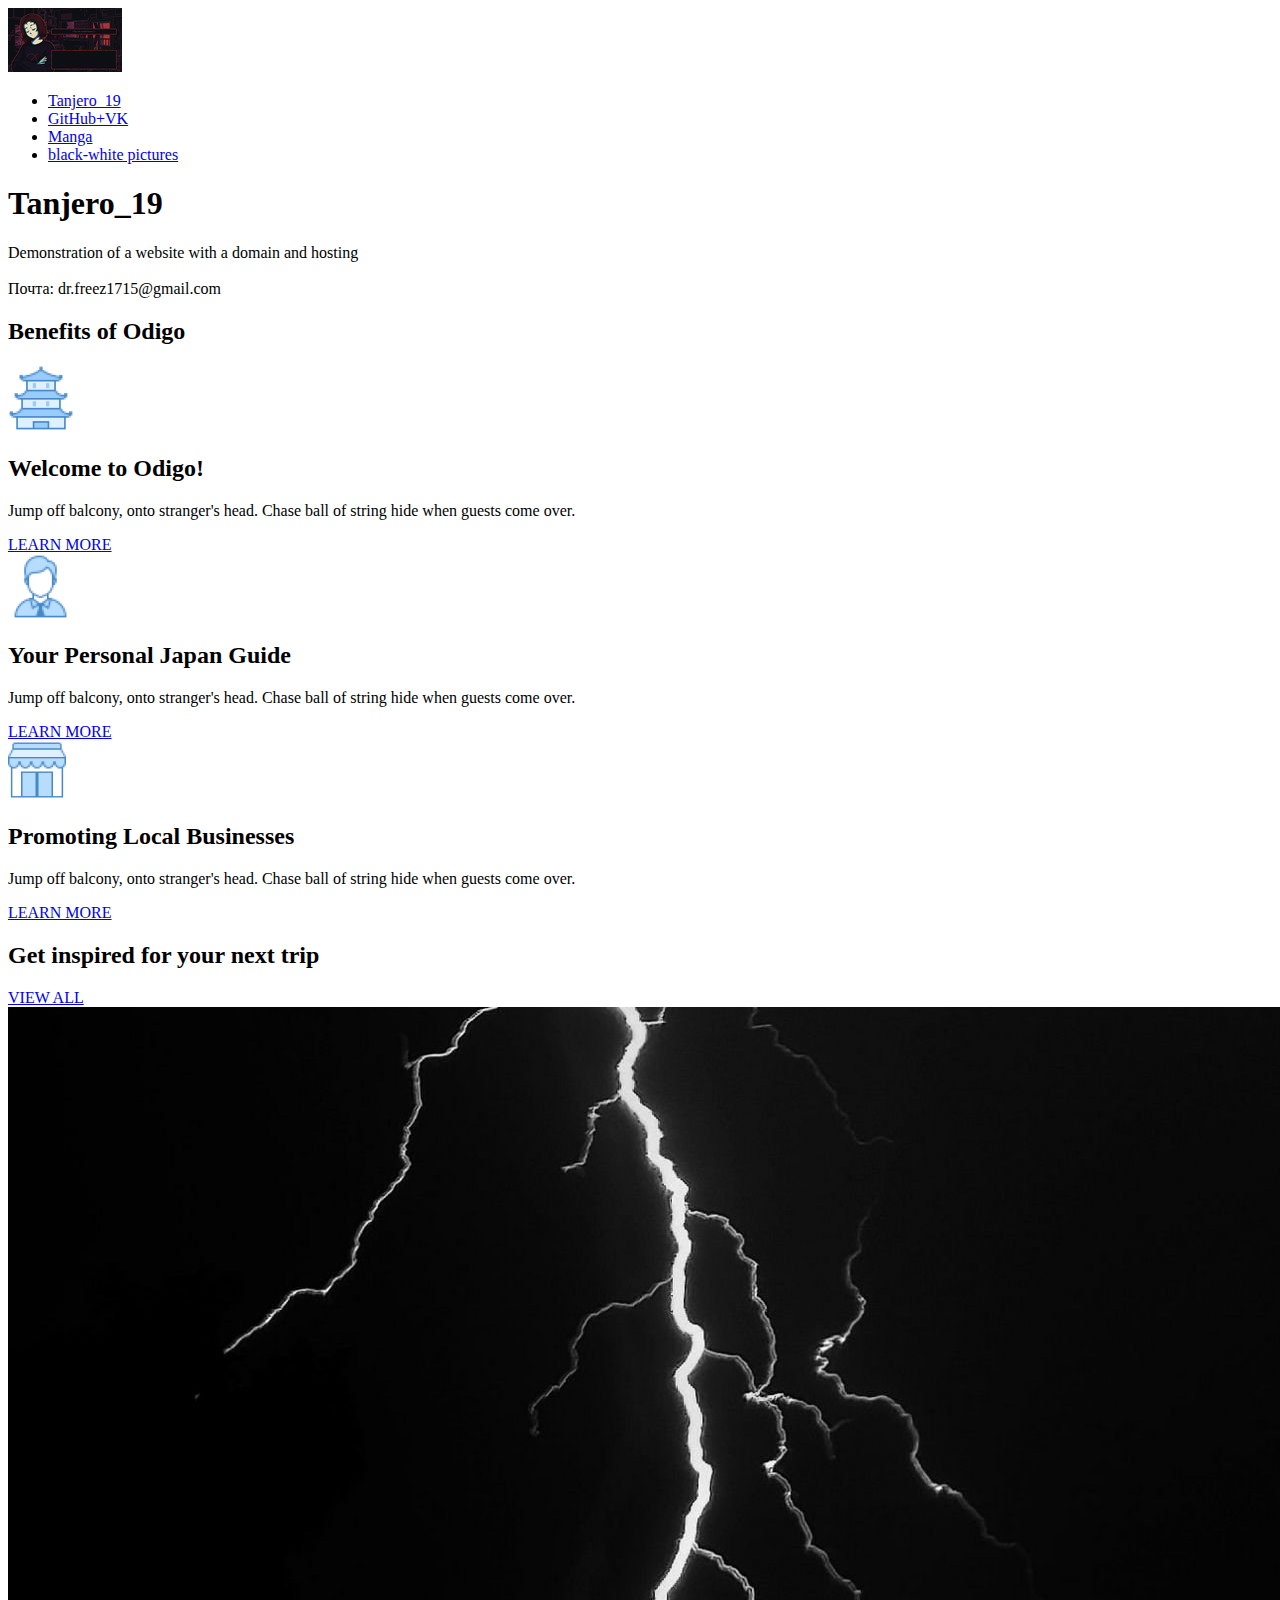
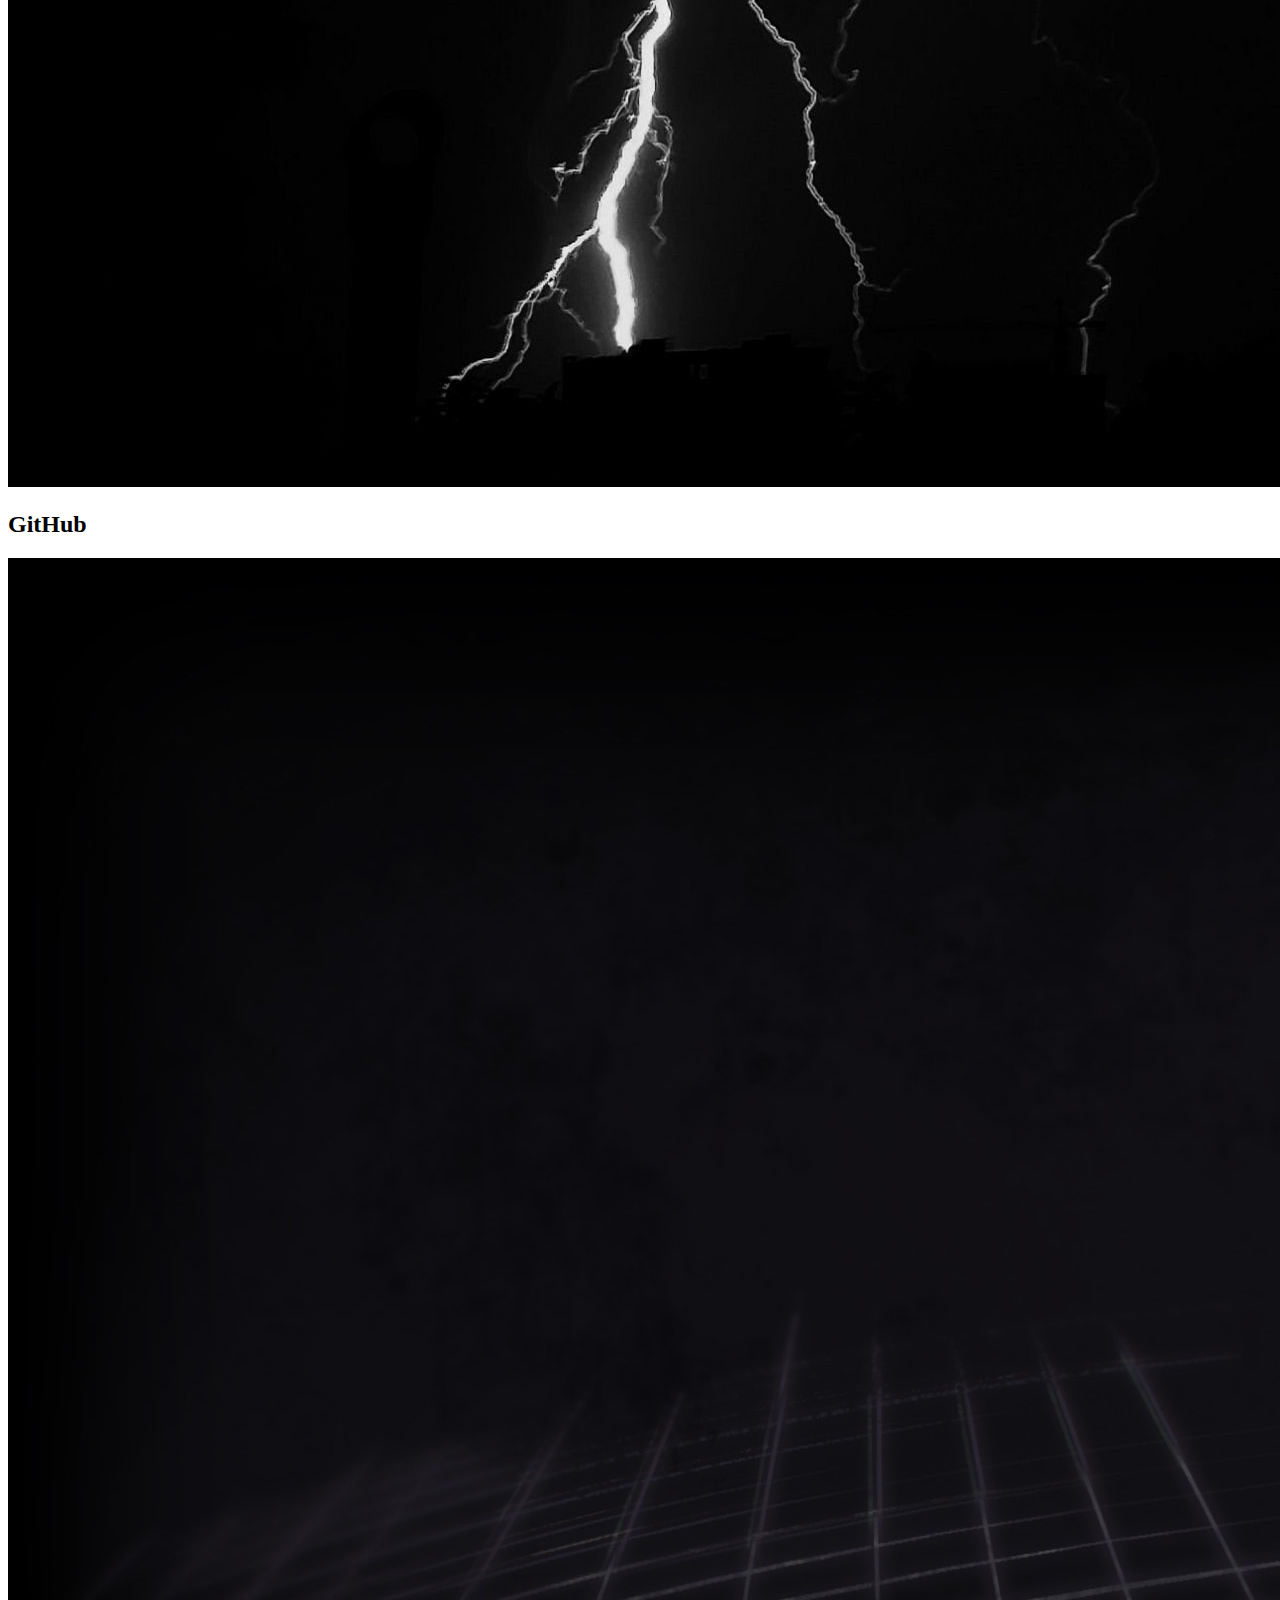
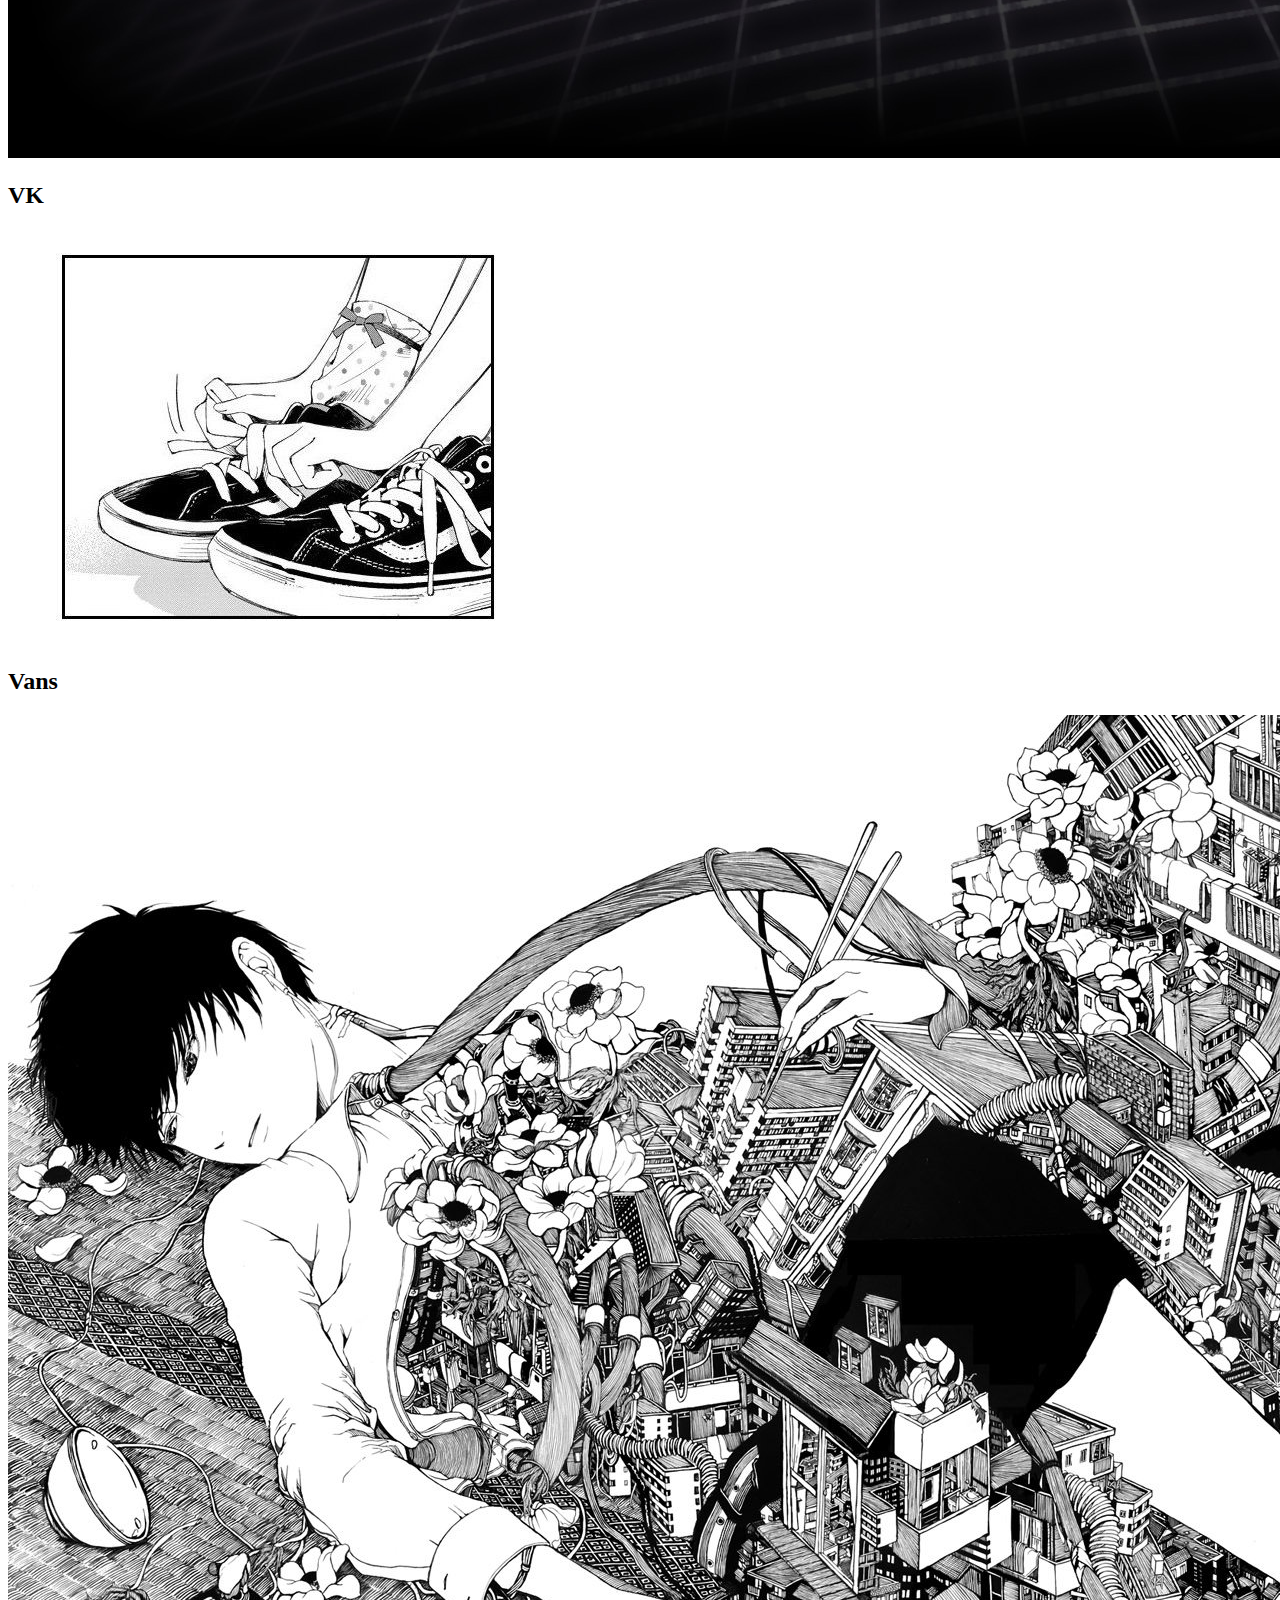
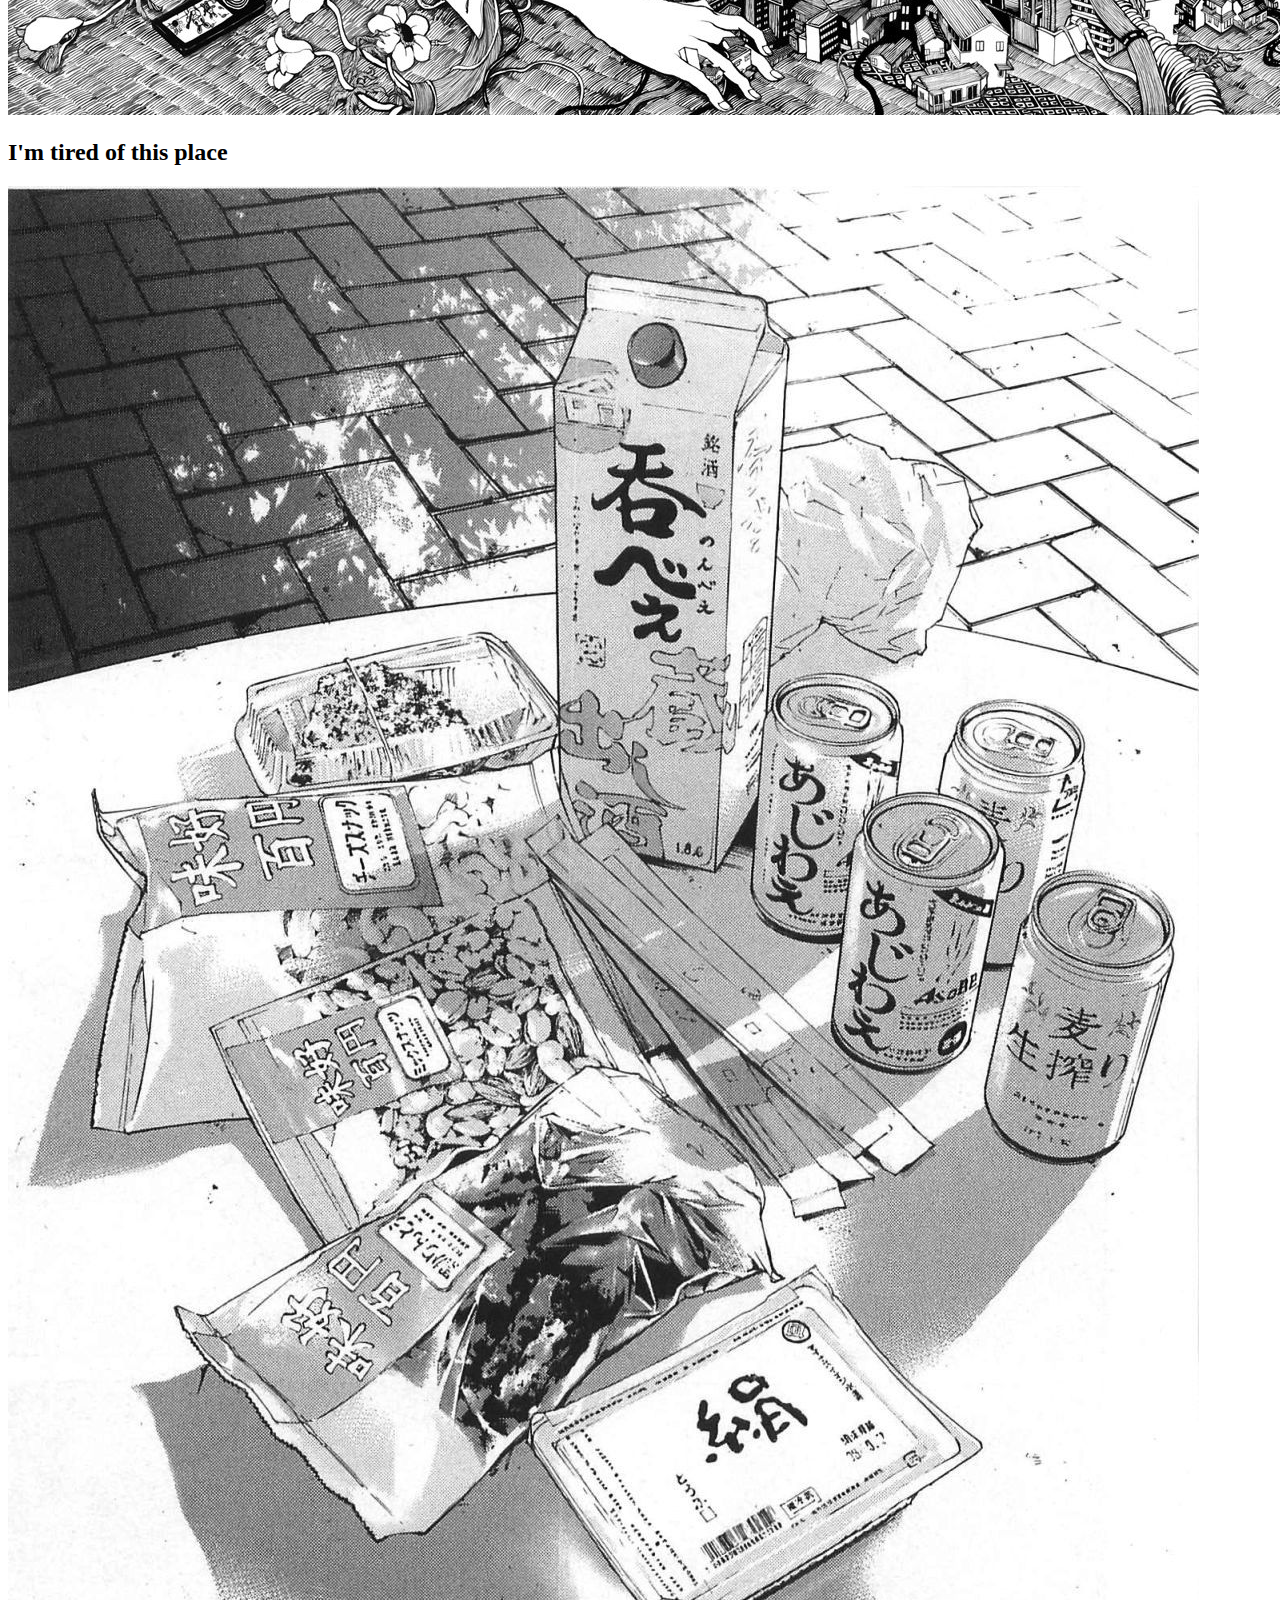
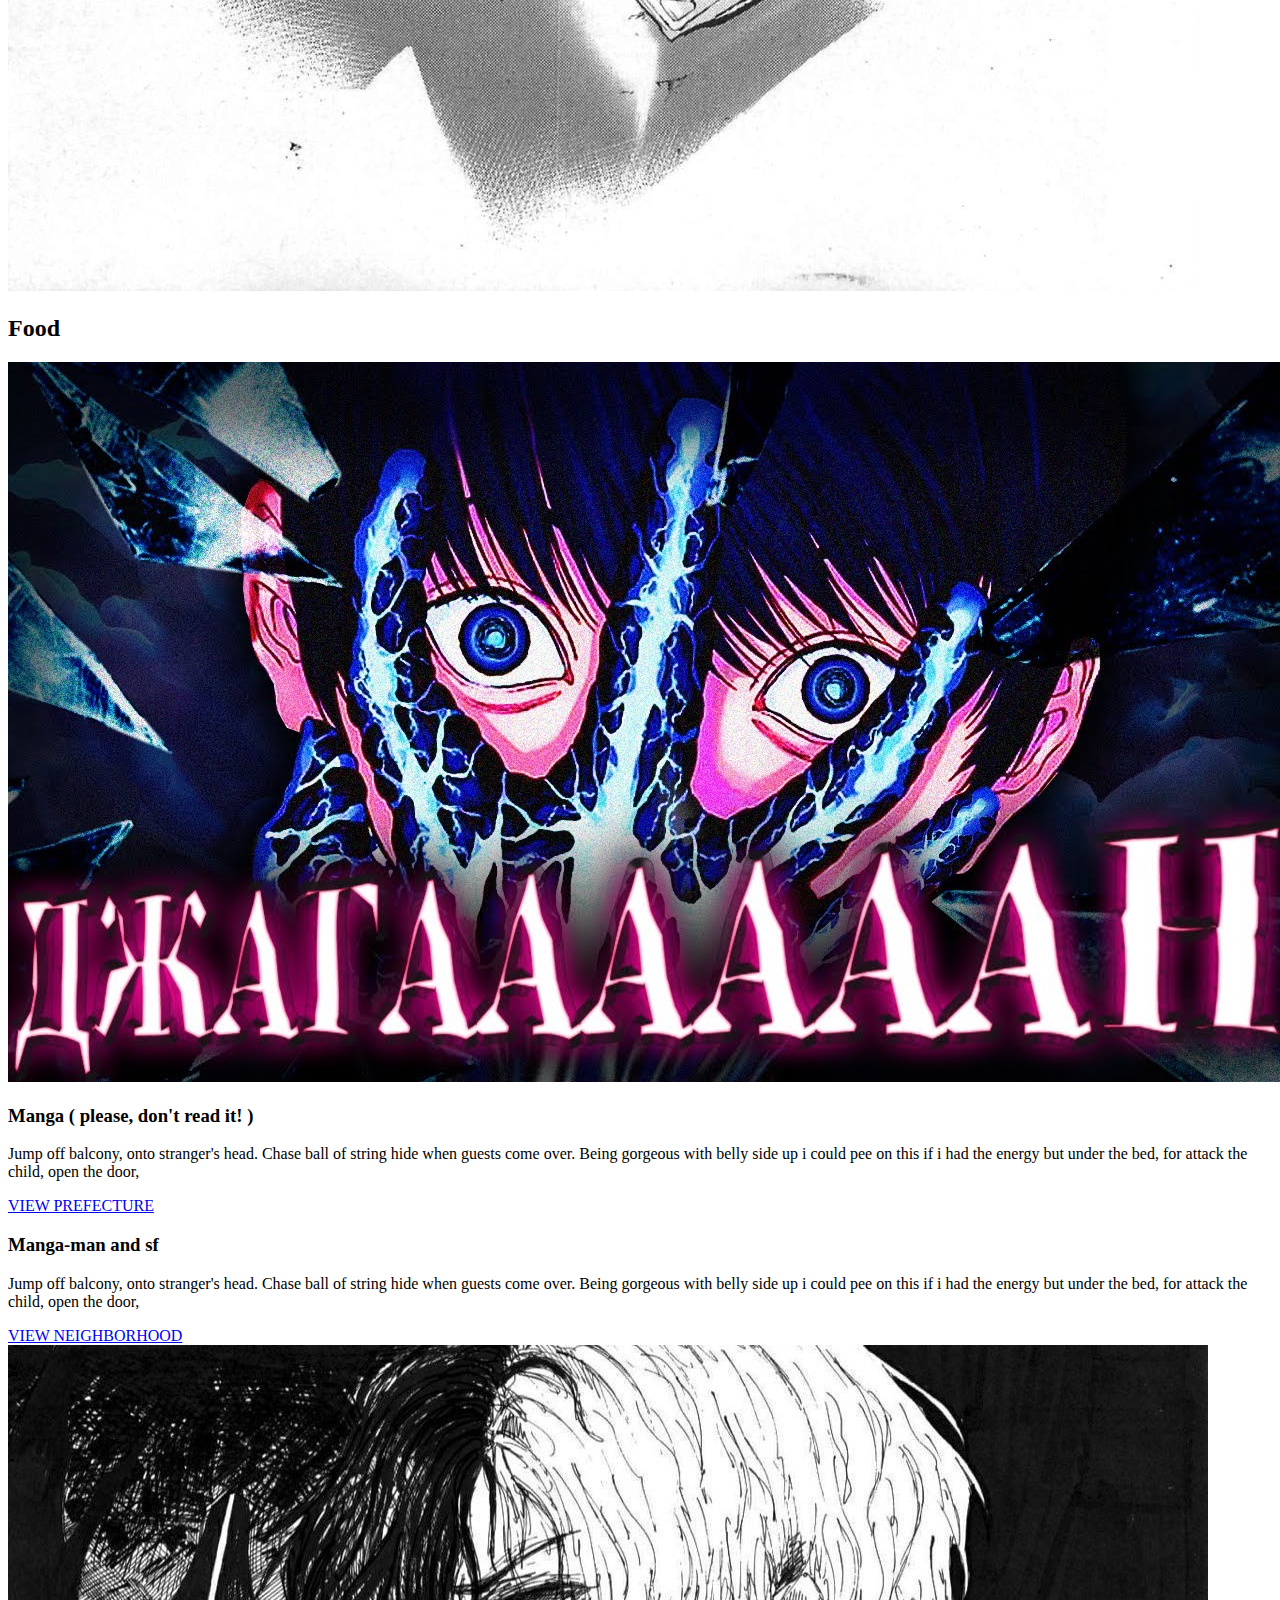
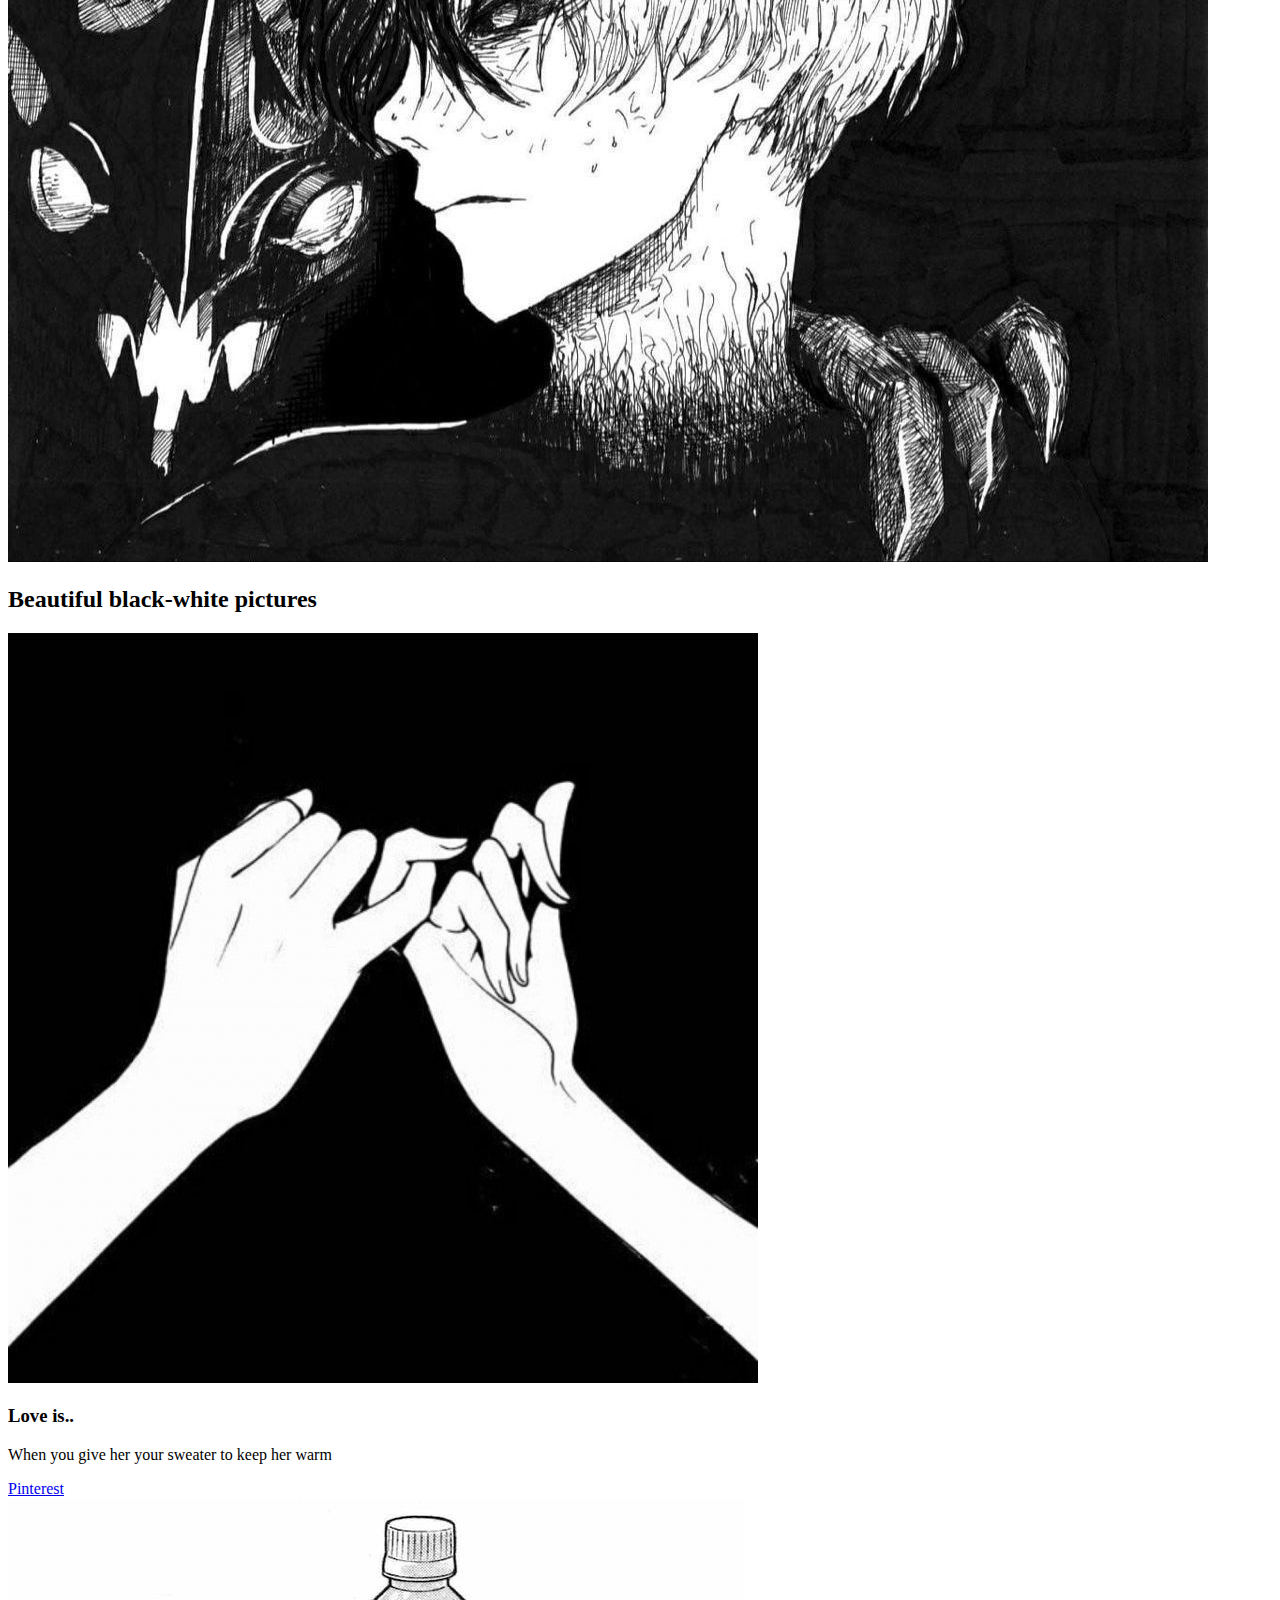
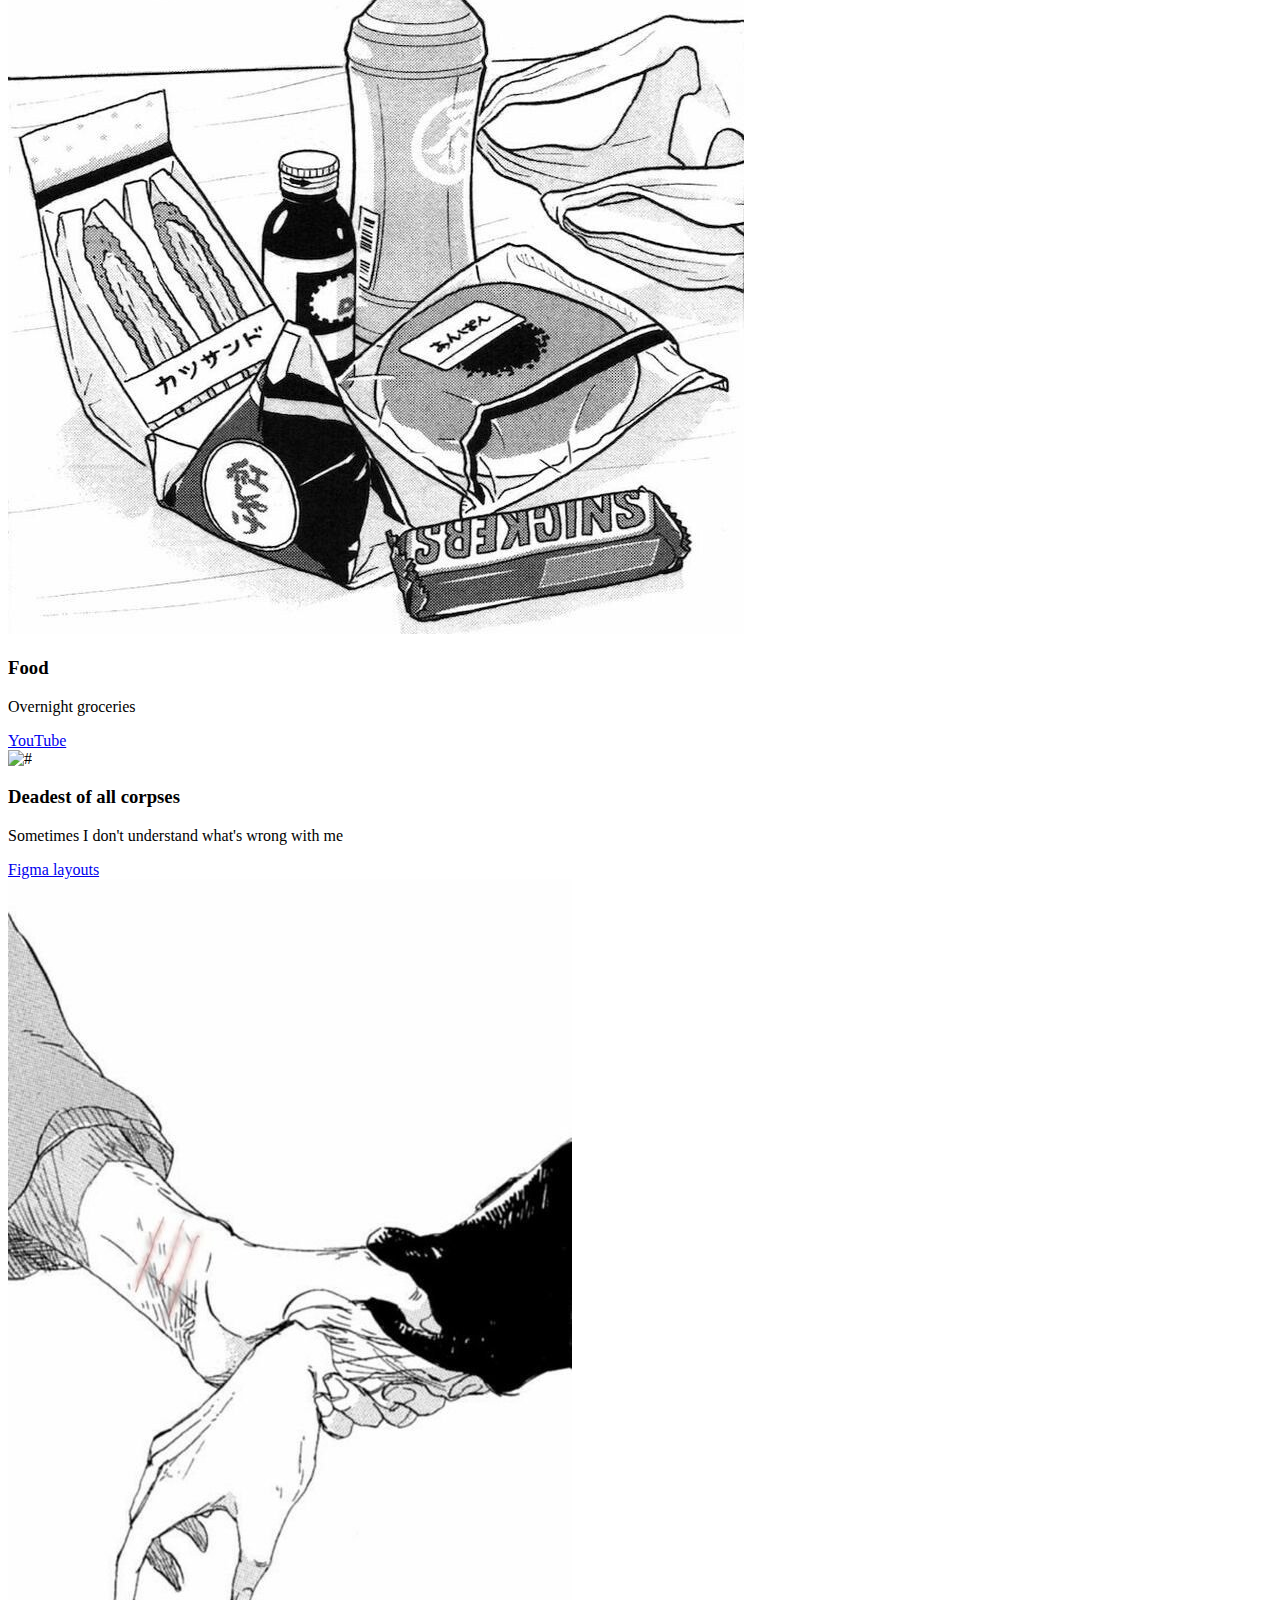
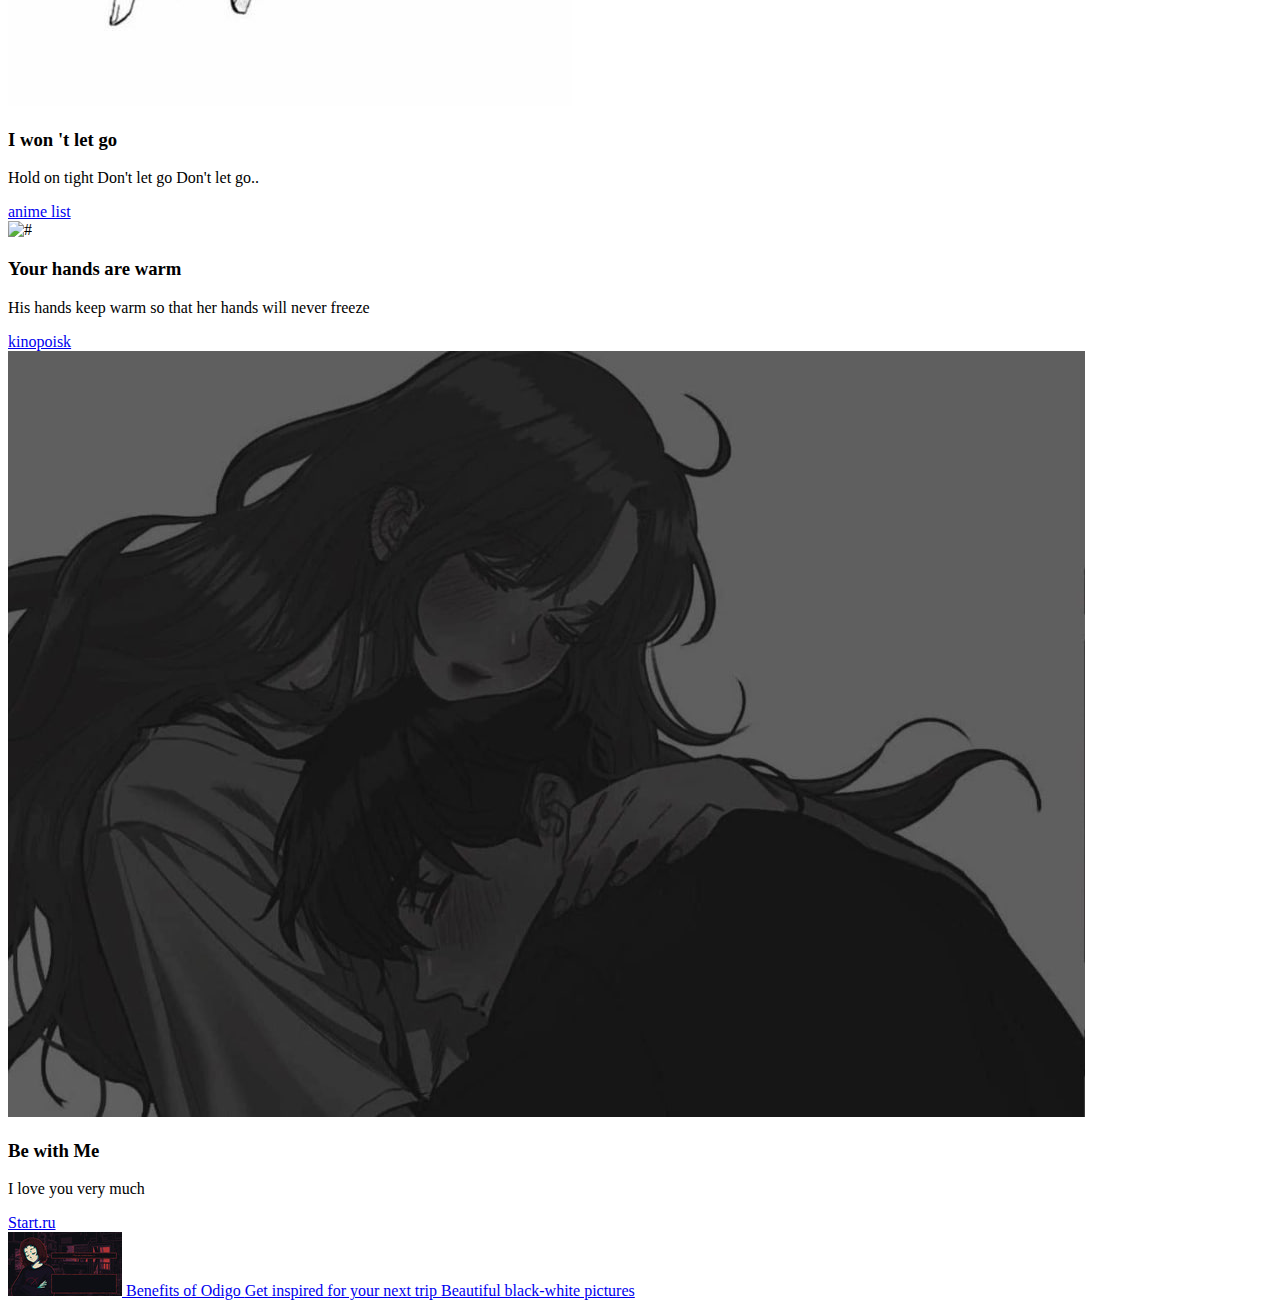
==== index.html @ a04559dc "qweqwe" ====
<!DOCTYPE html>
<html lang="en">

<head>
    <meta charset="UTF-8">
    <meta http-equiv="X-UA-Compatible" content="IE=edge">
    <meta name="viewport" content="width=device-width, initial-scale=1.0">
    <link rel="stylesheet" href="css/reset.css">
    <link rel="stylesheet" href="css/style.css">
    <link rel="stylesheet" href="css/adaptive.css">
    <link rel="stylesheet" href="js/script.js">
    <link rel="apple-touch-icon" sizes="180x180" href="img2/favicon/apple-touch-icon.png">
    <link rel="icon" type="image/png" sizes="32x32" href="img2/favicon/favicon-32x32.png">
    <link rel="icon" type="image/png" sizes="16x16" href="img2/favicon/favicon-16x16.png">
    <link rel="manifest" href="img2/favicon/site.webmanifest">
    <link rel="mask-icon" href="img2/favicon/safari-pinned-tab.svg" color="#5bbad5">
    <link rel="shortcut icon" href="img2/favicon/favicon.ico">
    <meta name="msapplication-TileColor" content="#da532c">
    <meta name="msapplication-config" content="img2/favicon/browserconfig.xml">
    <meta name="theme-color" content="#ffffff">
    <title>Tanjero</title>
</head>


<body>

    <!-- Header start -->

    <header class="header">
        <div class="container">
            <div class="row flex-wrap justify-space-between align-center pt_56">
                <a href="#">
                    <img class="nav_logo" src="img2/Ты не ответила Лого.jpg" alt="">
                </a>

                <nav class="nav">
                    <ul class="row flex-wrap">
                        <li class="nav_item"><a class="nav_link" href="#">Tanjero_19</a></li>
                        <li class="nav_item"><a class="nav_link" href="#">GitHub+VK</a></li>
                        <li class="nav_item"><a class="nav_link" href="#">Manga</a></li>
                        <li class="nav_item"><a class="nav_link" href="#">black-white pictures</a></li>
                    </ul>
                    <div class="nav_close">
                        <span class="nav_close_line"></span>
                        <span class="nav_close_line"></span>
                    </div>
                </nav>
                <div class="header_burger burger">
                    <span class="burger_line burger_line_first"></span>
                    <span class="burger_line burger_line_second"></span>
                    <span class="burger_line burger_line_third"></span>
                </div>
            </div>
        </div>
    </header>

    <!-- Header end -->

    <!-- Intro start -->

    <main class="main">
        <section class="intro">
            <div class="container">
                <h1 class="intro_title">
                    Tanjero_19
                </h1>
                <p class="sub_title">
                    Demonstration of a website with a domain and hosting <br>
                    <br> Почта: dr.freez1715@gmail.com
                </p>
            </div>
        </section>

        <!-- Intro End -->

        <!-- Benefit container start -->

        <section class="Benefits">
            <div class="benefits_container">
                <h2 class="Benefits_title">
                    Benefits of Odigo
                </h2>
                <div class="benefits_cards">
                    <div class="row justify-center pl_100">
                        <div class="benefits_card">
                            <div class="benefits_card_icon">
                                <img src="icons/Icon самурайский дом.png" alt="#">
                            </div>
                            <h2 class="benefits_card_title">
                                Welcome to Odigo!
                            </h2>
                            <p class="benefits_card_text">
                                Jump off balcony, onto stranger's head. Chase ball of string hide when guests come over.
                            </p>
                            <a class="benefits_card_link" href="#">
                                LEARN MORE
                            </a>
                        </div>

                        <div class="benefits_card">
                            <div class="benefits_card_icon">
                                <img src="icons/Icon чел.png" alt="#">
                            </div>
                            <h2 class="benefits_card_title">
                                Your Personal Japan Guide
                            </h2>
                            <p class="benefits_card_text">
                                Jump off balcony, onto stranger's head. Chase ball of string hide when guests come over.
                            </p>
                            <a class="benefits_card_link" href="#">
                                LEARN MORE
                            </a>
                        </div>

                        <div class="benefits_card">
                            <div class="benefits_card_icon">
                                <img src="icons/Icon (1) ларёк.png" alt="">
                            </div>
                            <h2 class="benefits_card_title">
                                Promoting Local Businesses
                            </h2>
                            <p class="benefits_card_text">
                                Jump off balcony, onto stranger's head. Chase ball of string hide when guests come over.
                            </p>
                            <a class="benefits_card_link" href="#">
                                LEARN MORE
                            </a>
                        </div>

                    </div>
                </div>
            </div>
        </section>

        <!-- Benefit container end -->

        <!-- Places info start -->

        <section class="places">
            <div class="container_main">
                <div class="row flex-wrap align-center justify-space-between mb_36">
                    <h2 class="places_title section_title">
                        Get inspired for your next trip
                    </h2>
                    <a class="places_link" href="#">
                        VIEW ALL
                    </a>
                </div>

                <div class="places_cards">

                    <div class="places_card size_places_card_big">
                        <img class="places_card_img places_card_img-size_large" src="img2/темные молнии.jpg"
                            alt="Mount Fuji">
                        <h2 class="places_card_title">
                            GitHub
                        </h2>
                        <a class="places_card_link" href="https://github.com/Tanjero19"></a>
                    </div>

                    <div class="places_card size_places_card_big">
                        <img class="places_card_img places_card_img-size_large" src="img2/05HRh59XlrI.jpg" alt="Kyoto">
                        <h2 class="places_card_title">
                            VK
                        </h2>
                        <a class="places_card_link" href="https://vk.com/tanjero_19"></a>
                    </div>

                    <div class="places_card size_places_card_small">
                        <img class="places_card_img places_card_img-size_small" src="img2/Вансы.jpg" alt="Tokyo">
                        <h2 class="places_card_title">
                            Vans
                        </h2>
                        <a class="places_card_link" href="#"></a>
                    </div>

                    <div class="places_card size_places_card_small">
                        <img class="places_card_img places_card_img-size_small" src="img2/10030-7.jpg" alt="Niigata">
                        <h2 class="places_card_title">
                            I'm tired of this place
                        </h2>
                        <a class="places_card_link" href="#"></a>
                    </div>

                    <div class="places_card size_places_card_small">
                        <img class="places_card_img places_card_img-size_small" src="img2/food.jpg" alt="Sapporo">
                        <h2 class="places_card_title">
                            Food
                        </h2>
                        <a class="places_card_link" href="#"></a>
                    </div>

                </div>

            </div>
        </section>

        <!-- Places info end -->

        <!-- Tours start -->

        <div class="tours">
            <div class="container_main">

                <div class="tours_tour tour">
                    <div class="tour_img">
                        <img class="tour_pictures" src="img2/Парень с рукой.jpg" alt="">
                    </div>
                    <div class="tourinfo">
                        <h3 class="tour_title">
                            Manga ( please, don't read it! )
                        </h3>
                        <p class="tour_desc">
                            Jump off balcony, onto stranger's head. Chase ball of string hide when guests come over.
                            Being gorgeous with belly side up i could pee on this if i had the energy but under the bed,
                            for attack the child, open the door,
                        </p>
                        <a class="tour_link" href="#">VIEW PREFECTURE</a>
                    </div>
                </div>

                <div class="tours_tour tour">


                    <div class="tourinfo">
                        <h3 class="tour_title">
                            Manga-man and sf
                        </h3>
                        <p class="tour_desc">
                            Jump off balcony, onto stranger's head. Chase ball of string hide when guests come over.
                            Being gorgeous with belly side up i could pee on this if i had the energy but under the bed,
                            for attack the child, open the door,
                        </p>
                        <a class="tour_link" href="#">VIEW NEIGHBORHOOD</a>
                    </div>
                    <div class="tour_img">
                        <img class="tour_pictures" src="img2/СФ Канеки.jpg" alt="">
                    </div>
                </div>
            </div>

        </div>

        <!-- Tours end -->

        <!-- Top places to visit start -->

        <section class="visit_places">
            <div class="container_main">
                <h2 class="visit_title section_title">
                    Beautiful black-white pictures
                </h2>

                <div class="visit_cards">

                    <div class="visit_card">
                        <div class="visit_card_img">
                            <img class="visit_img" src="img2/ЧБ МИНИ 1.jpg" alt="#">
                            <div class="visit_card_stats">
                                <h3 class="visit_card_title">
                                    Love is..
                                </h3>
                            </div>
                        </div>
                        <p class="visit_desc">
                            When you give her your sweater to keep her warm
                        </p>
                        <a class="visit_button" href="https://ru.pinterest.com">
                            Pinterest
                        </a>
                    </div>

                    <div class="visit_card">
                        <div class="visit_card_img">
                            <img class="visit_img" src="img2/чб мини 2.jpg" alt="#">
                            <div class="visit_card_stats">
                                <h3 class="visit_card_title">
                                    Food
                                </h3>
                            </div>
                        </div>
                        <p class="visit_desc">
                            Overnight groceries
                        </p>
                        <a class="visit_button" href="https://www.youtube.com">
                            YouTube
                        </a>
                    </div>

                    <div class="visit_card">
                        <div class="visit_card_img">
                            <img class="visit_img" src="img2/чб мини 3.jpg" alt="#">
                            <div class="visit_card_stats">
                                <h3 class="visit_card_title">
                                    Deadest of all corpses
                                </h3>
                            </div>
                        </div>
                        <p class="visit_desc">
                            Sometimes I don't understand what's wrong with me
                        </p>
                        <a class="visit_button" href="https://blog.maxgraph.ru">
                            Figma layouts
                        </a>
                    </div>

                    <div class="visit_card">
                        <div class="visit_card_img">
                            <img class="visit_img" src="img2/чб мини 4.jpg" alt="#">
                            <div class="visit_card_stats">
                                <h3 class="visit_card_title">
                                    I won 't let go
                                </h3>
                            </div>
                        </div>
                        <p class="visit_desc">
                            Hold on tight Don't let go
                            Don't let go..
                        </p>
                        <a class="visit_button" href="https://toplists.ru/top-anime">
                            anime list
                        </a>
                    </div>

                    <div class="visit_card">
                        <div class="visit_card_img">
                            <img class="visit_img" src="img2/чб мини 5.jpg" alt="#">
                            <div class="visit_card_stats">
                                <h3 class="visit_card_title">
                                    Your hands are warm
                                </h3>
                            </div>
                        </div>
                        <p class="visit_desc">
                            His hands keep warm so that her hands will never freeze
                        </p>
                        <a class="visit_button" href="https://www.kinopoisk.ru/lists/movies/popular/">
                            kinopoisk
                        </a>
                    </div>

                    <div class="visit_card">
                        <div class="visit_card_img">
                            <img class="visit_img" src="img2/чб Мини 6.jpg" alt="#">
                            <div class="visit_card_stats">
                                <h3 class="visit_card_title">
                                    Be with Me
                                </h3>
                            </div>
                        </div>
                        <p class="visit_desc">
                            I love you very much
                        </p>
                        <a class="visit_button" href="https://start.ru">
                            Start.ru
                        </a>
                    </div>

                </div>
            </div>
        </section>

        <!-- Top places to visit end -->
    </main>

    <!-- Footer Start -->

    <footer class="footer">
        <div class="container">
            <div class="row align-center justify-space-between">
                <a href="https://yandex.ru/images/">
                    <img class="footer_logo_img" src="img2/Ты не ответила Лого.jpg" alt="">
                </a>
                <a class="footer_title" href="#">
                    Benefits of Odigo
                </a>
                <a class="footer_title" href="#">
                    Get inspired for your next trip
                </a>
                <a class="footer_title" href="#">
                    Beautiful black-white pictures
                </a>
            </div>
        </div>
    </footer>

    <!-- Footer End -->

    <script src="js/script.js"></script>

</body>

</html>
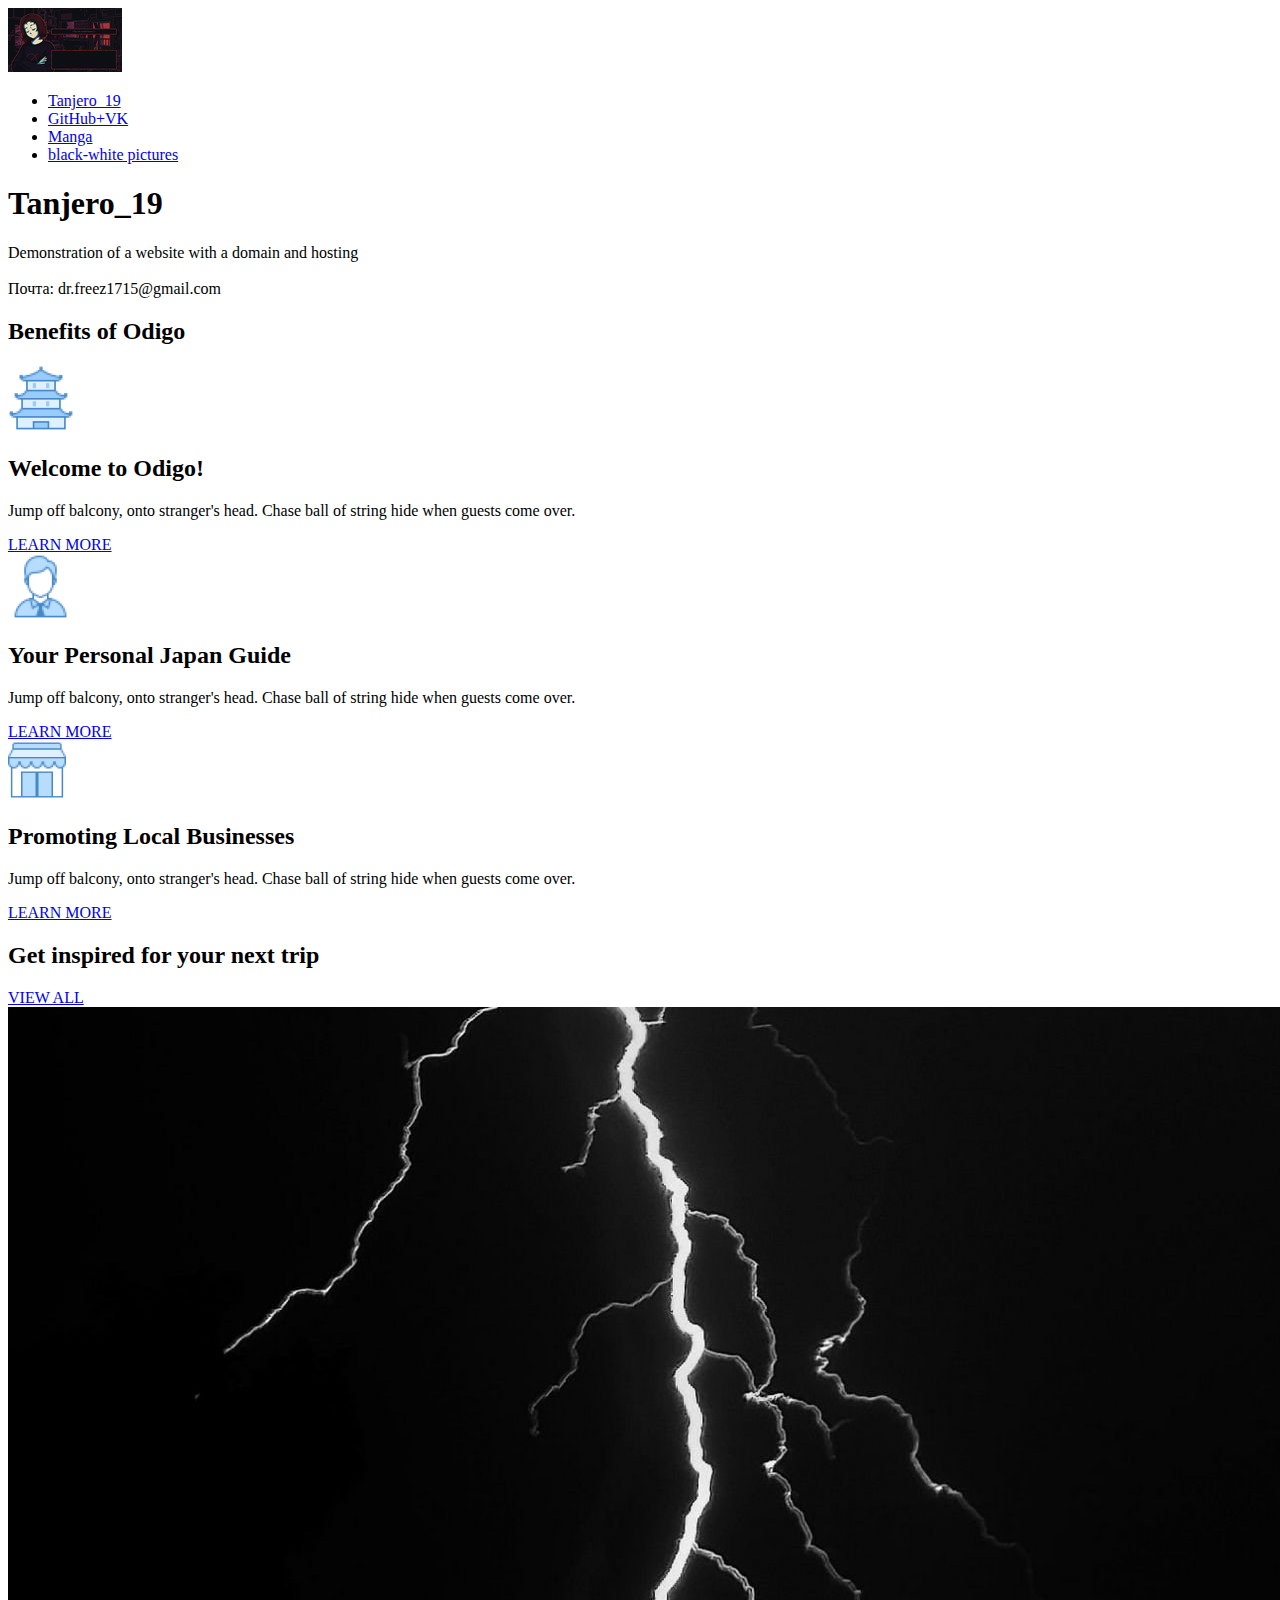
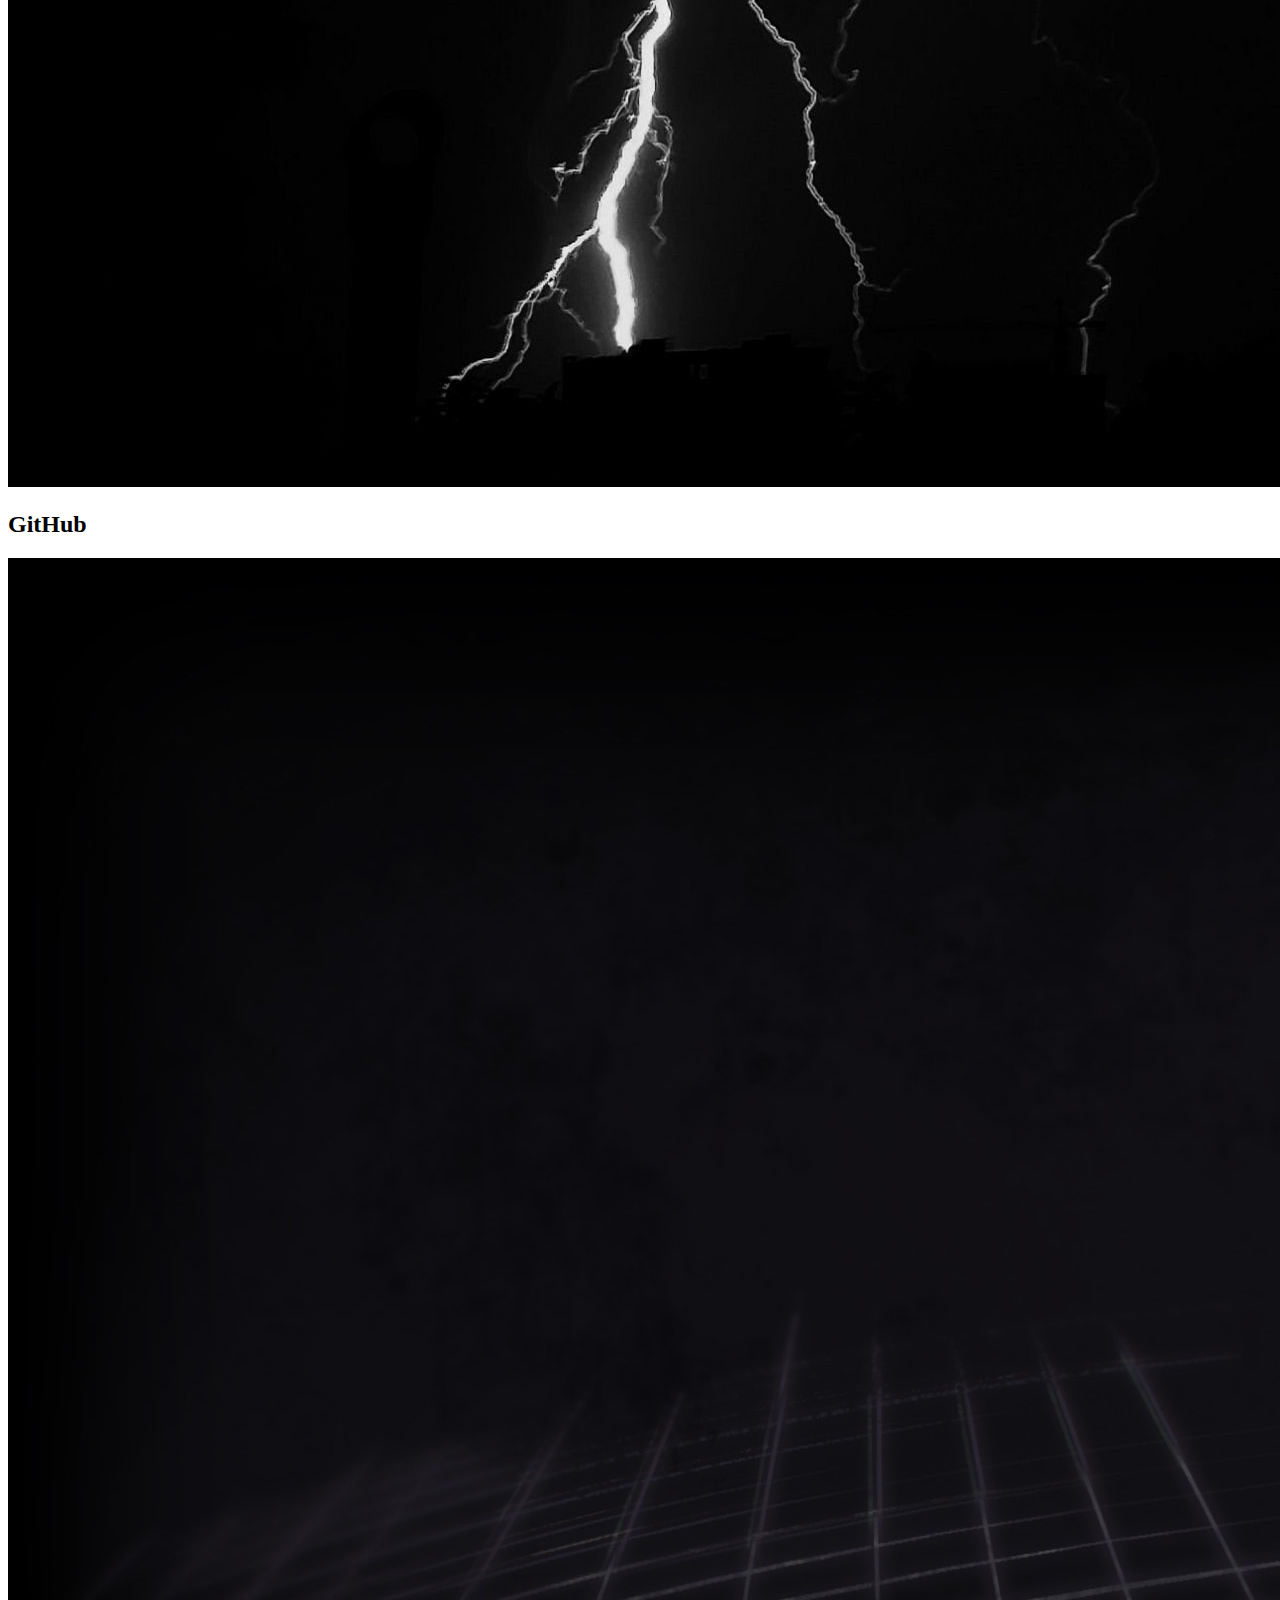
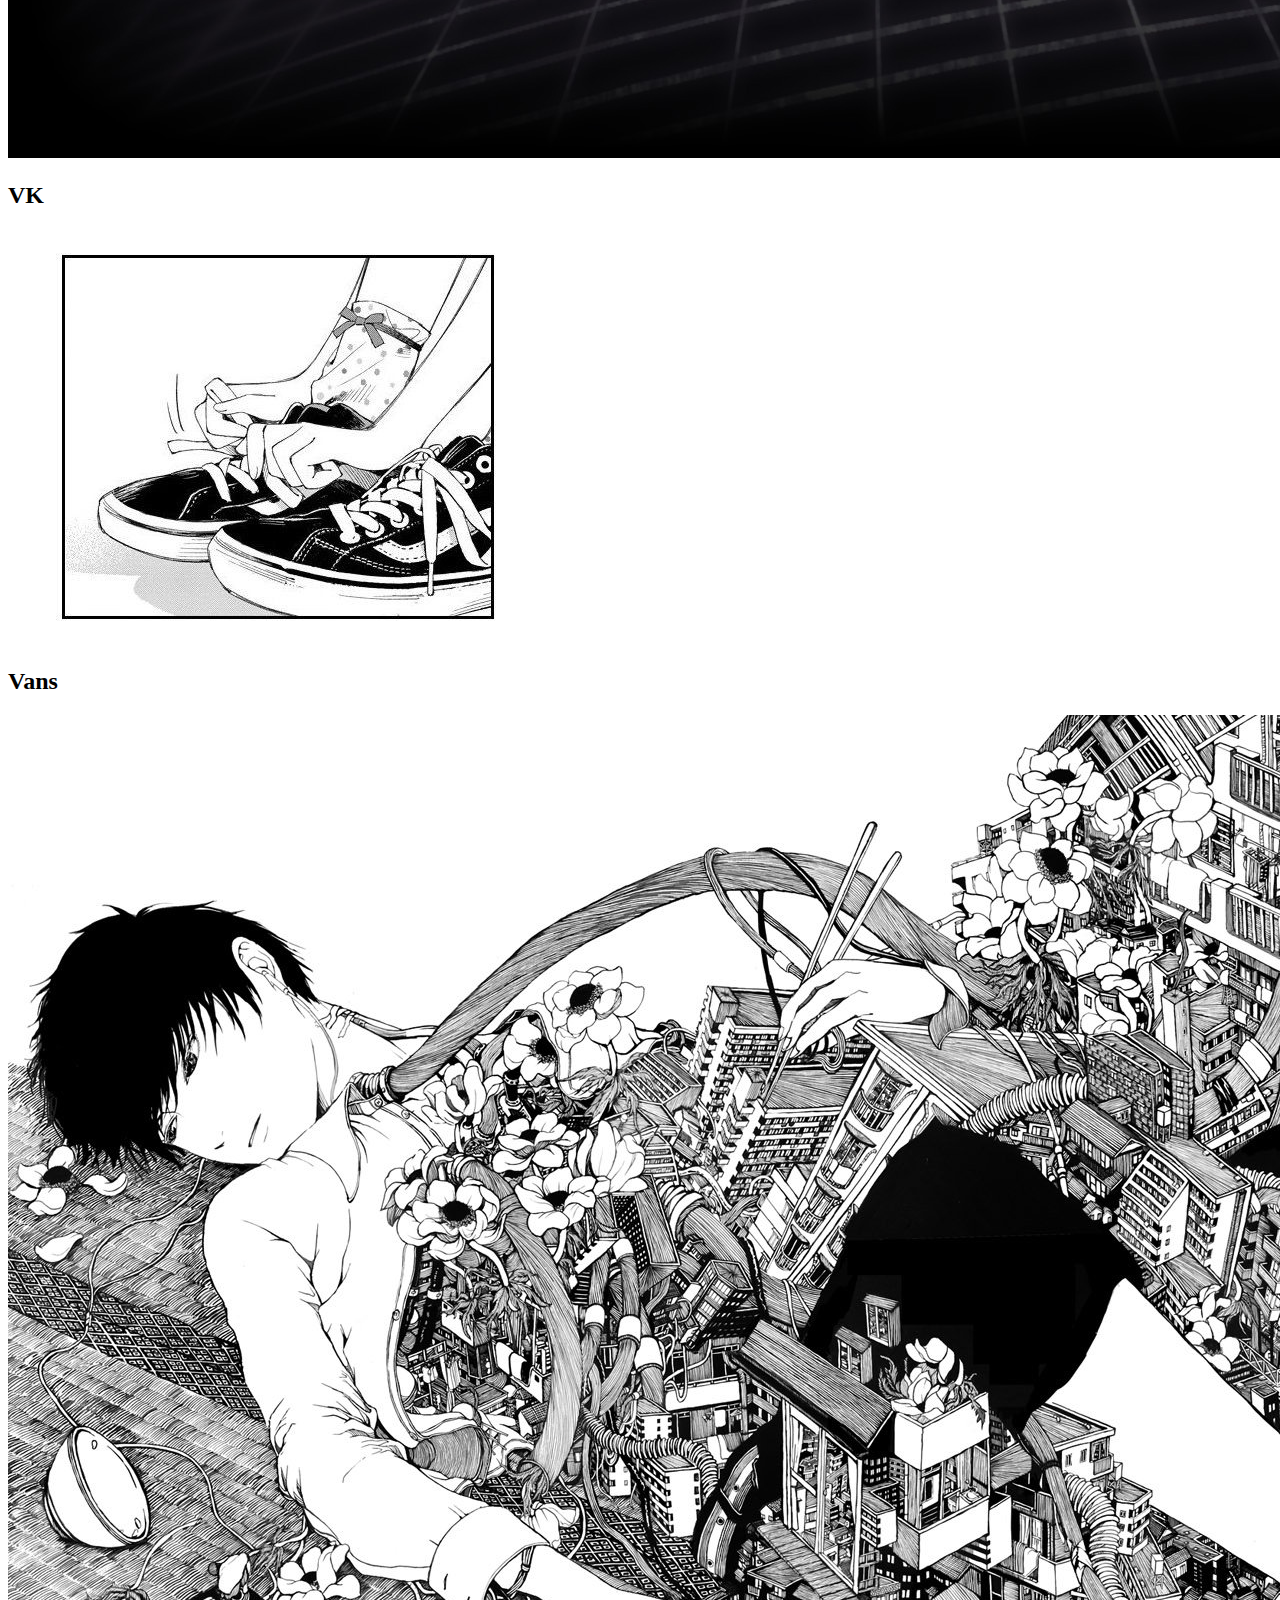
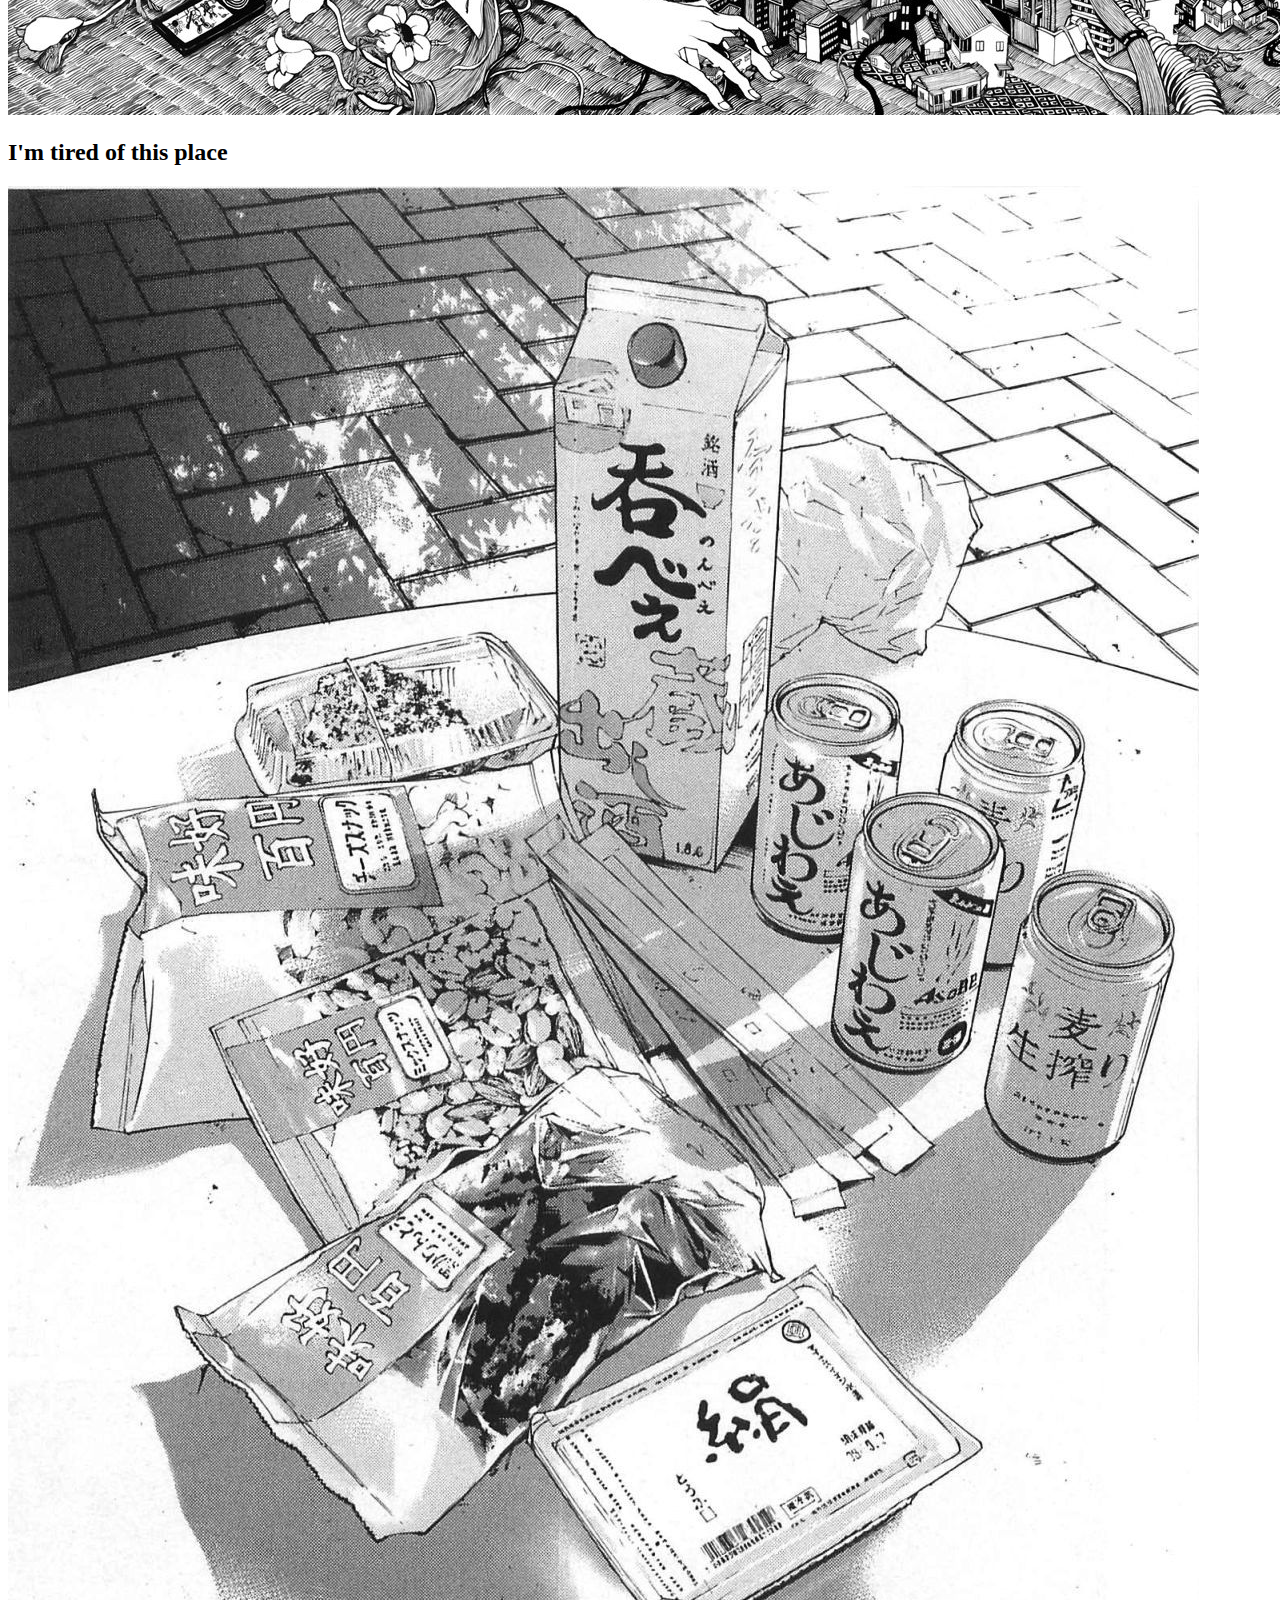
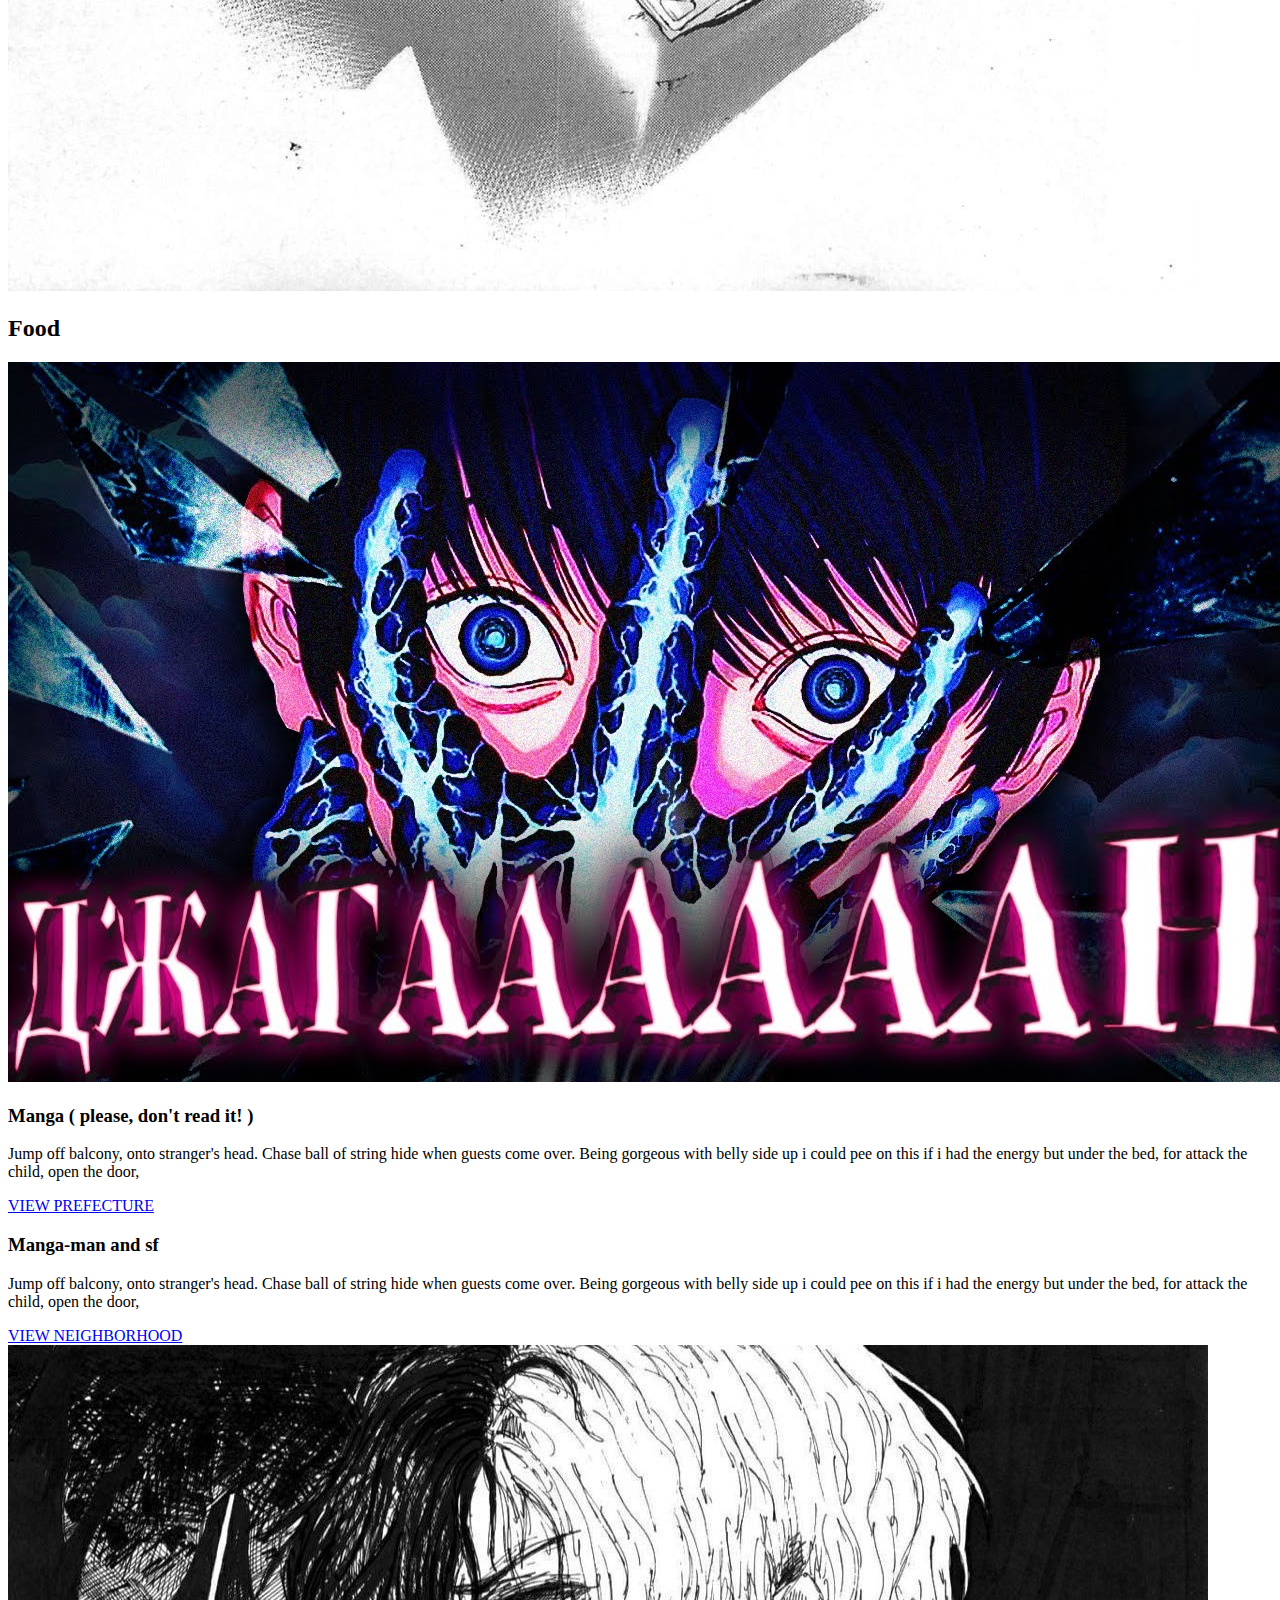
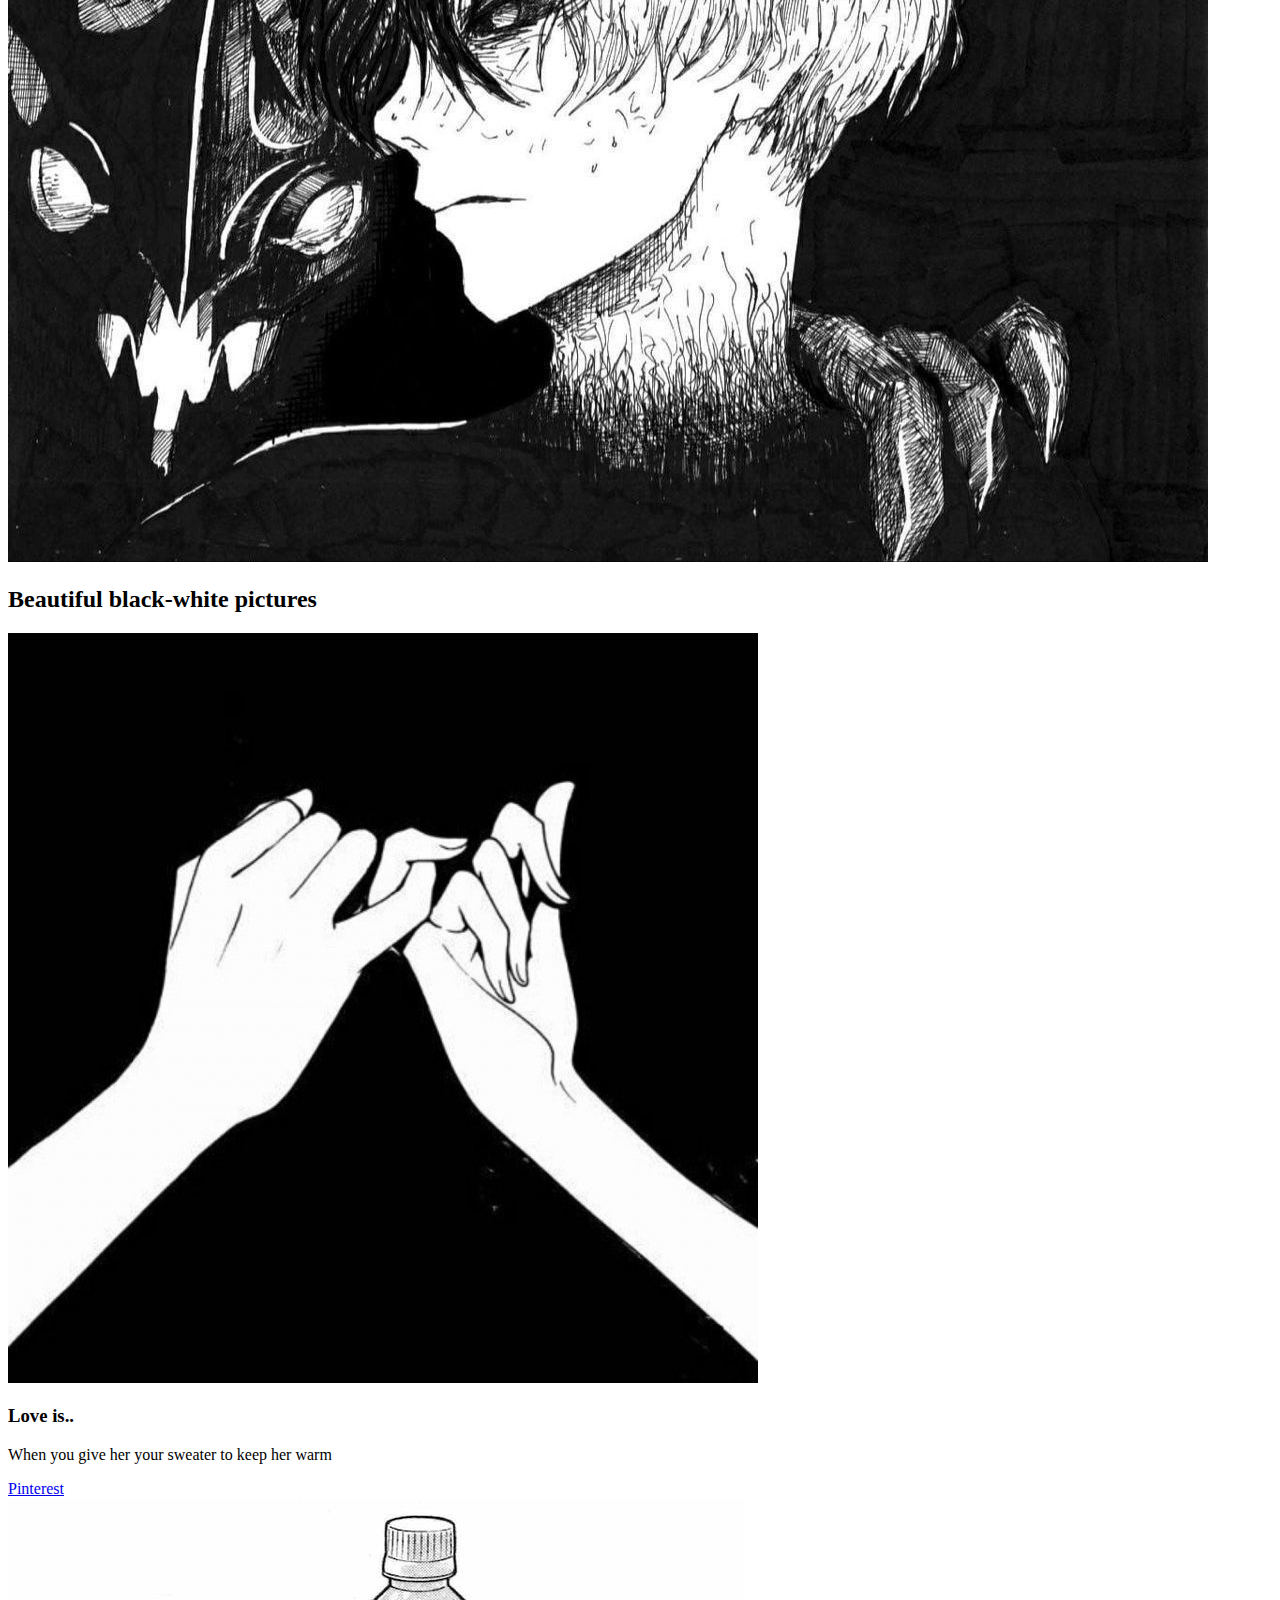
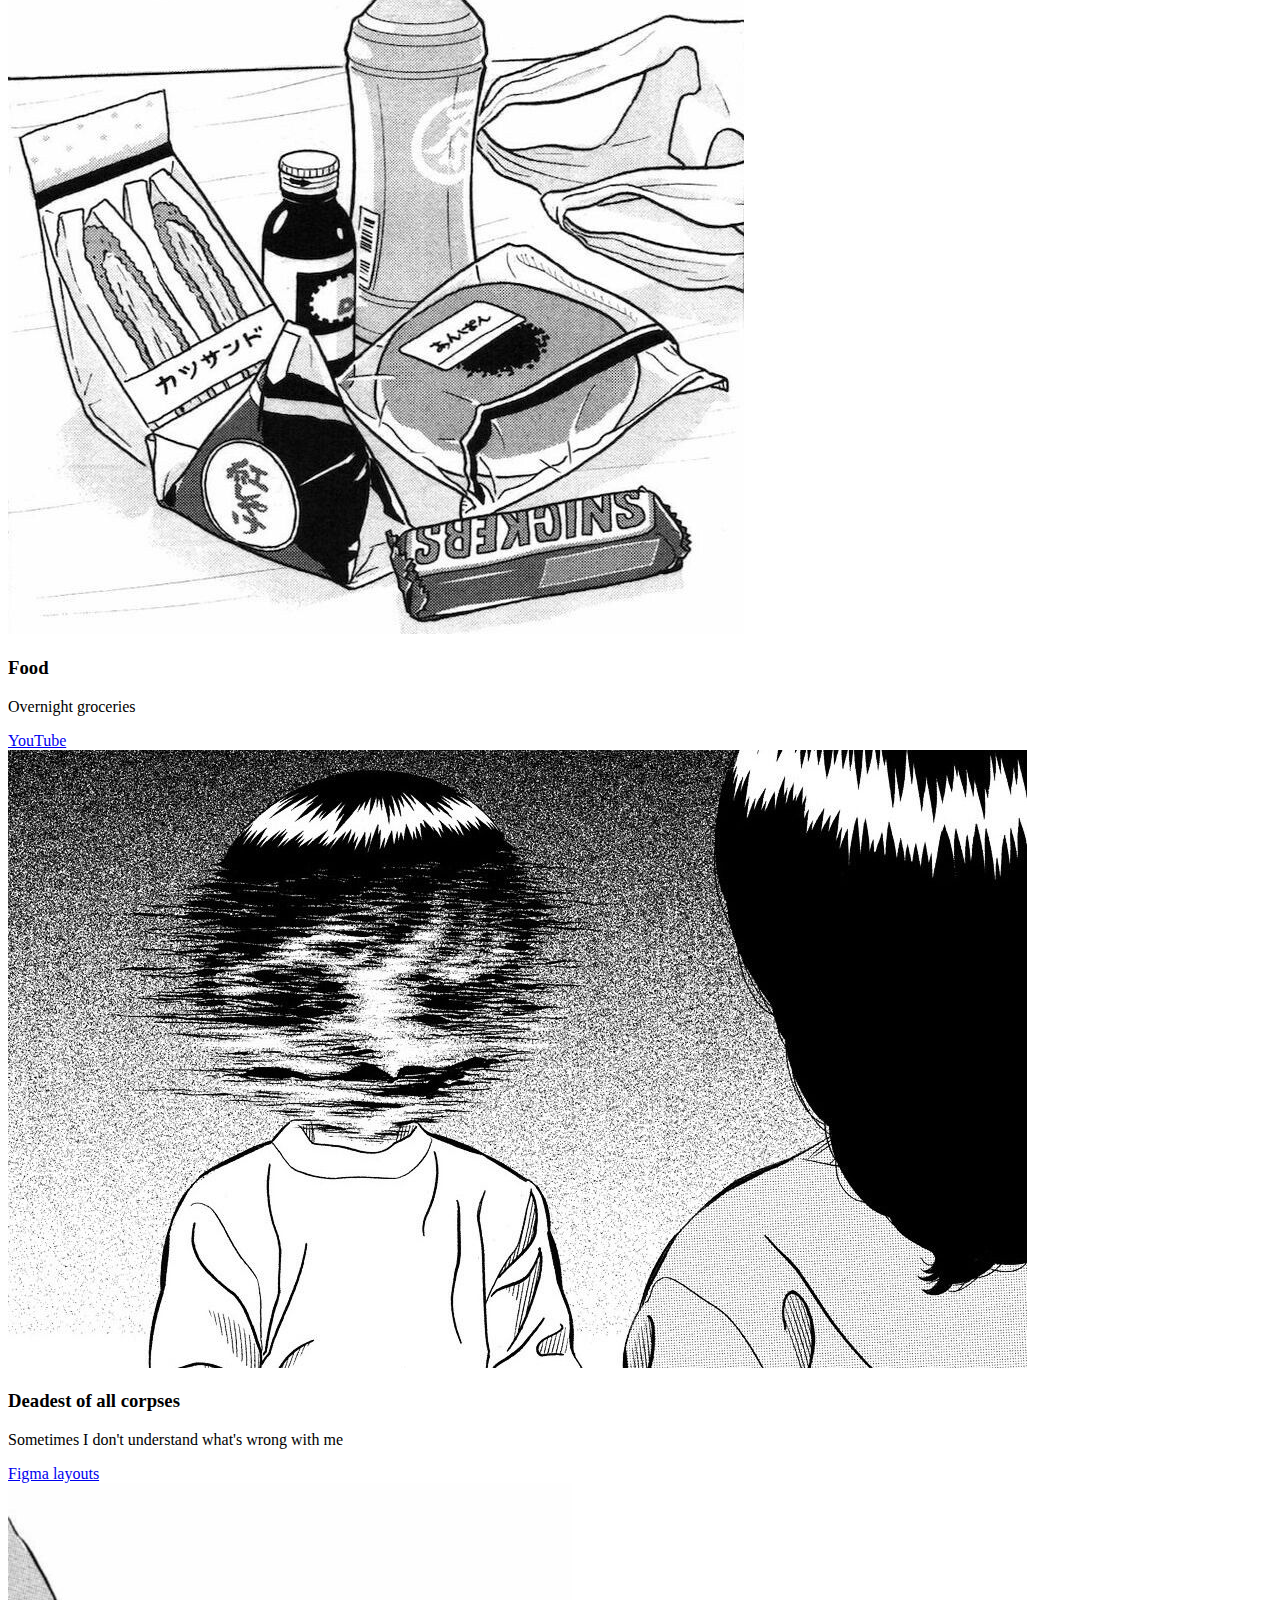
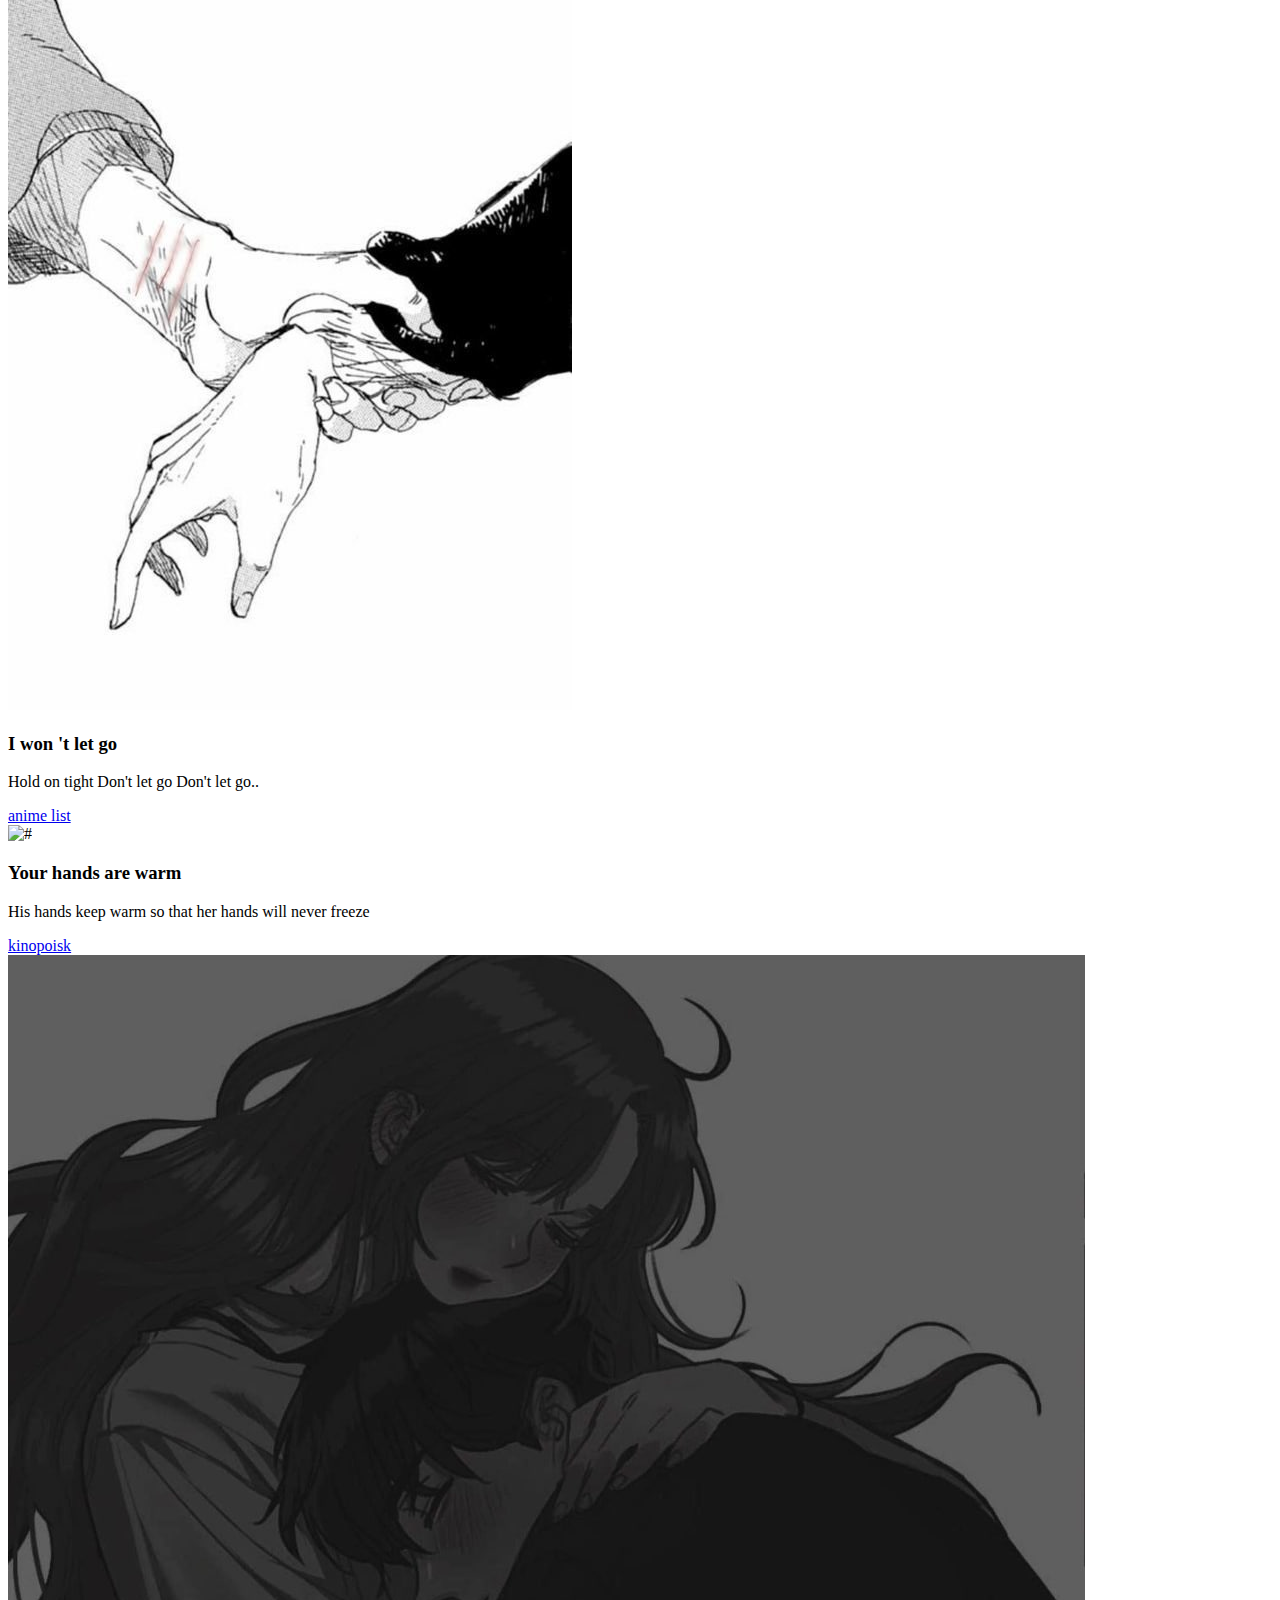
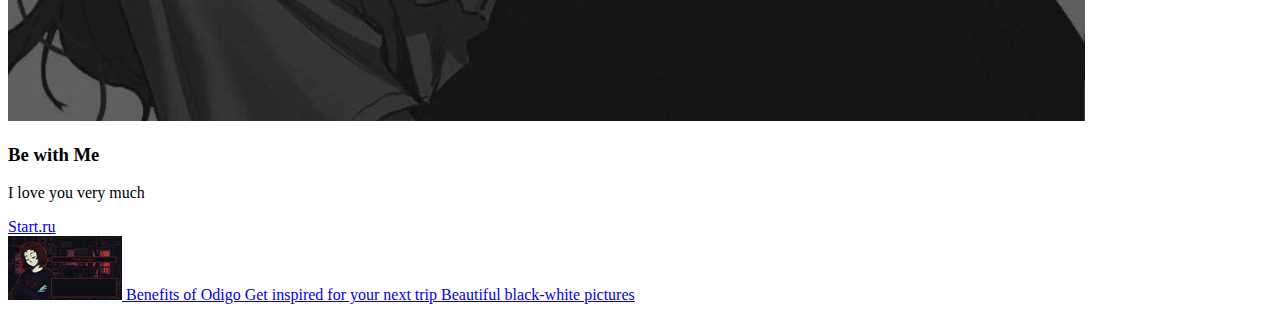
==== commit ea4dd6ab: "qweqw" ====
--- a/index.html
+++ b/index.html
@@ -272,7 +272,7 @@
 
                     <div class="visit_card">
                         <div class="visit_card_img">
-                            <img class="visit_img" src="img2/чб мини 2.jpg" alt="#">
+                            <img class="visit_img" src="img2/fooddd.jpg" alt="#">
                             <div class="visit_card_stats">
                                 <h3 class="visit_card_title">
                                     Food
@@ -289,7 +289,7 @@
 
                     <div class="visit_card">
                         <div class="visit_card_img">
-                            <img class="visit_img" src="img2/чб мини 3.jpg" alt="#">
+                            <img class="visit_img" src="img2/Deadest_of_all_corpses.jpg" alt="#">
                             <div class="visit_card_stats">
                                 <h3 class="visit_card_title">
                                     Deadest of all corpses
@@ -306,7 +306,7 @@
 
                     <div class="visit_card">
                         <div class="visit_card_img">
-                            <img class="visit_img" src="img2/чб мини 4.jpg" alt="#">
+                            <img class="visit_img" src="img2/I_won't_let_go.jpg" alt="#">
                             <div class="visit_card_stats">
                                 <h3 class="visit_card_title">
                                     I won 't let go
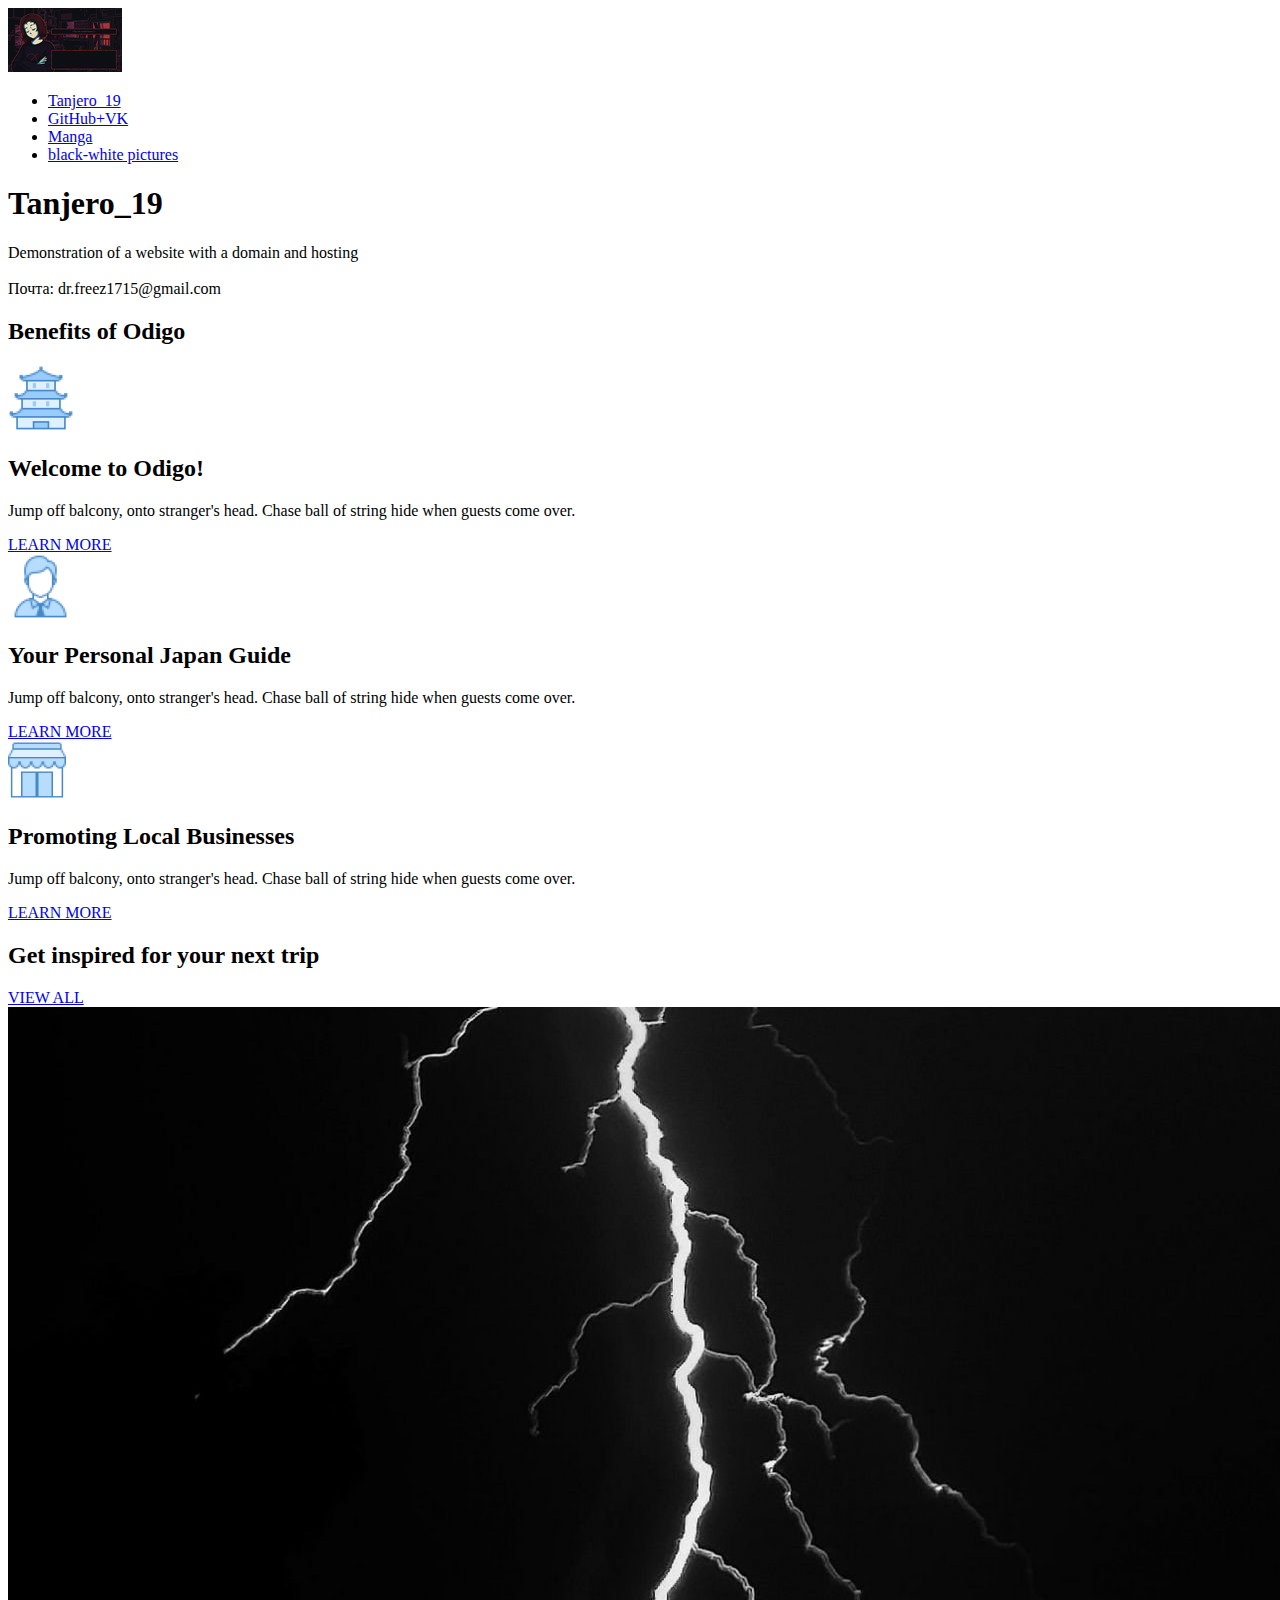
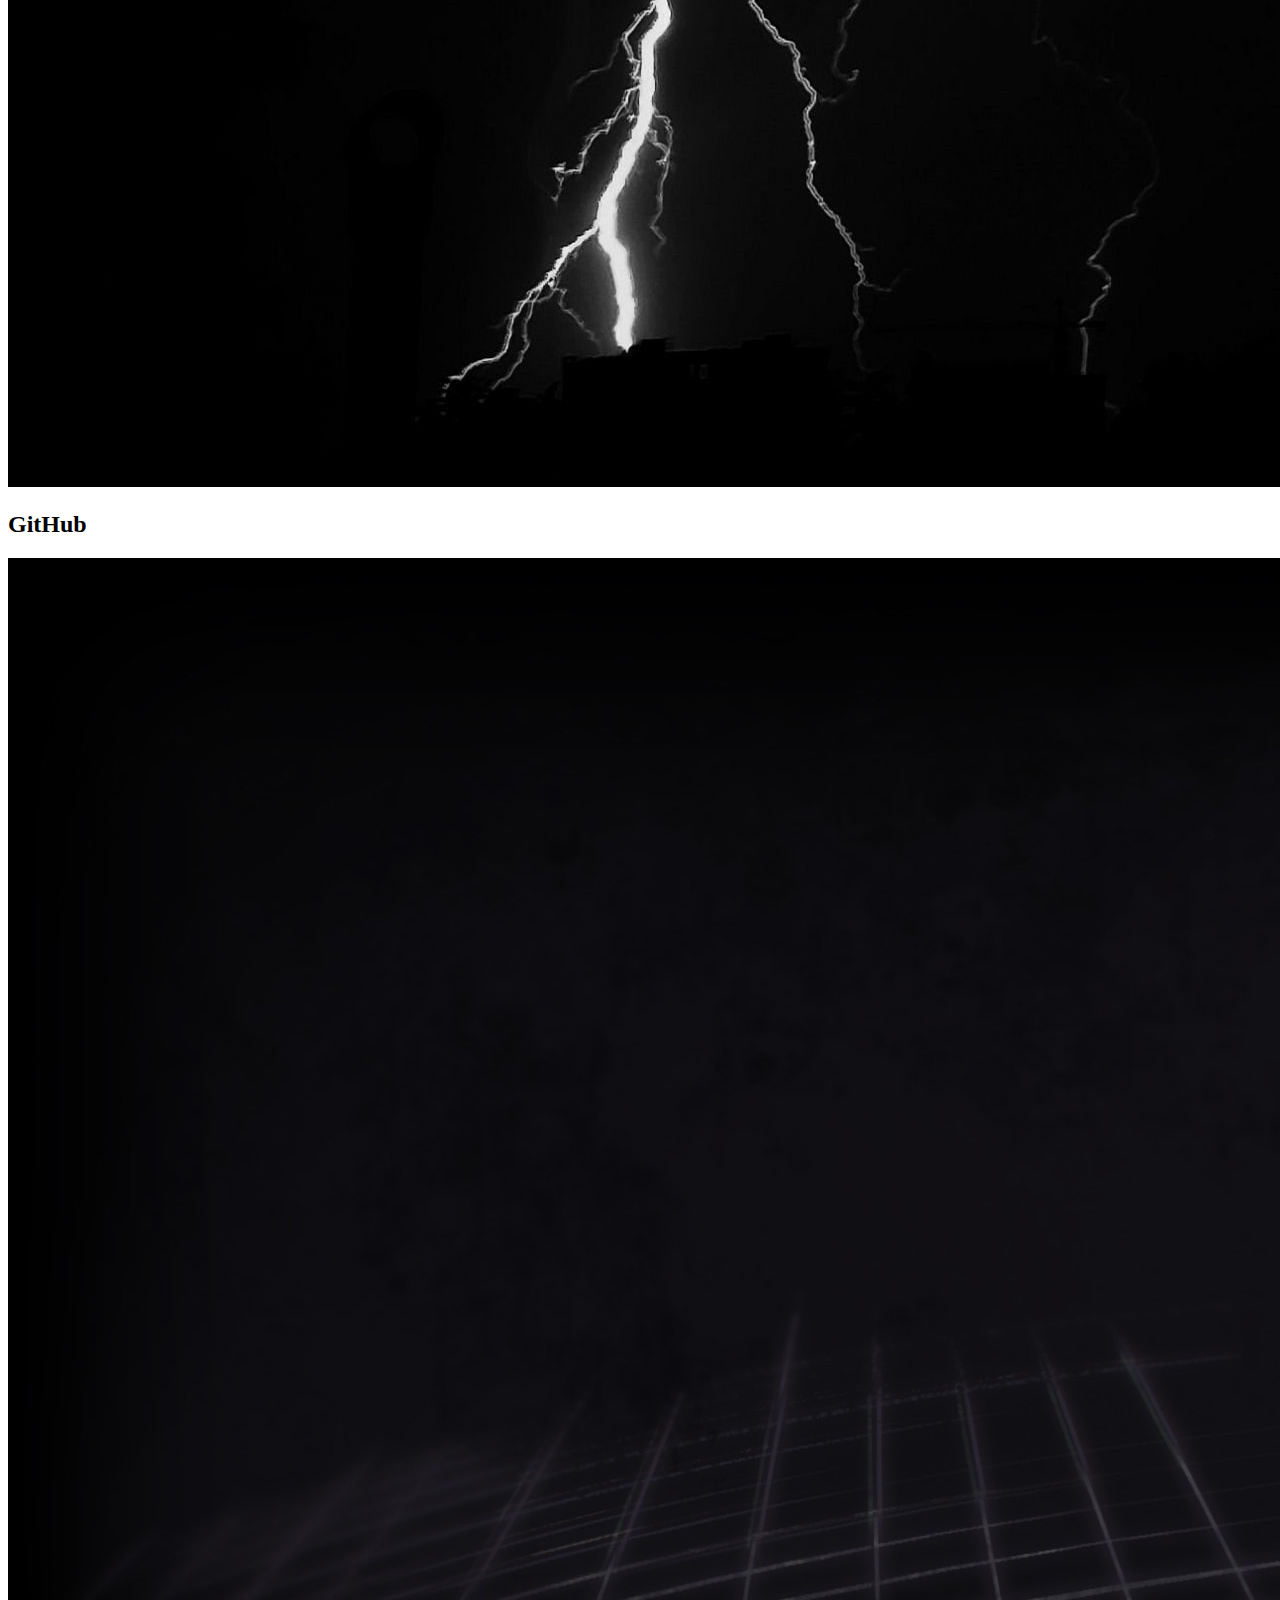
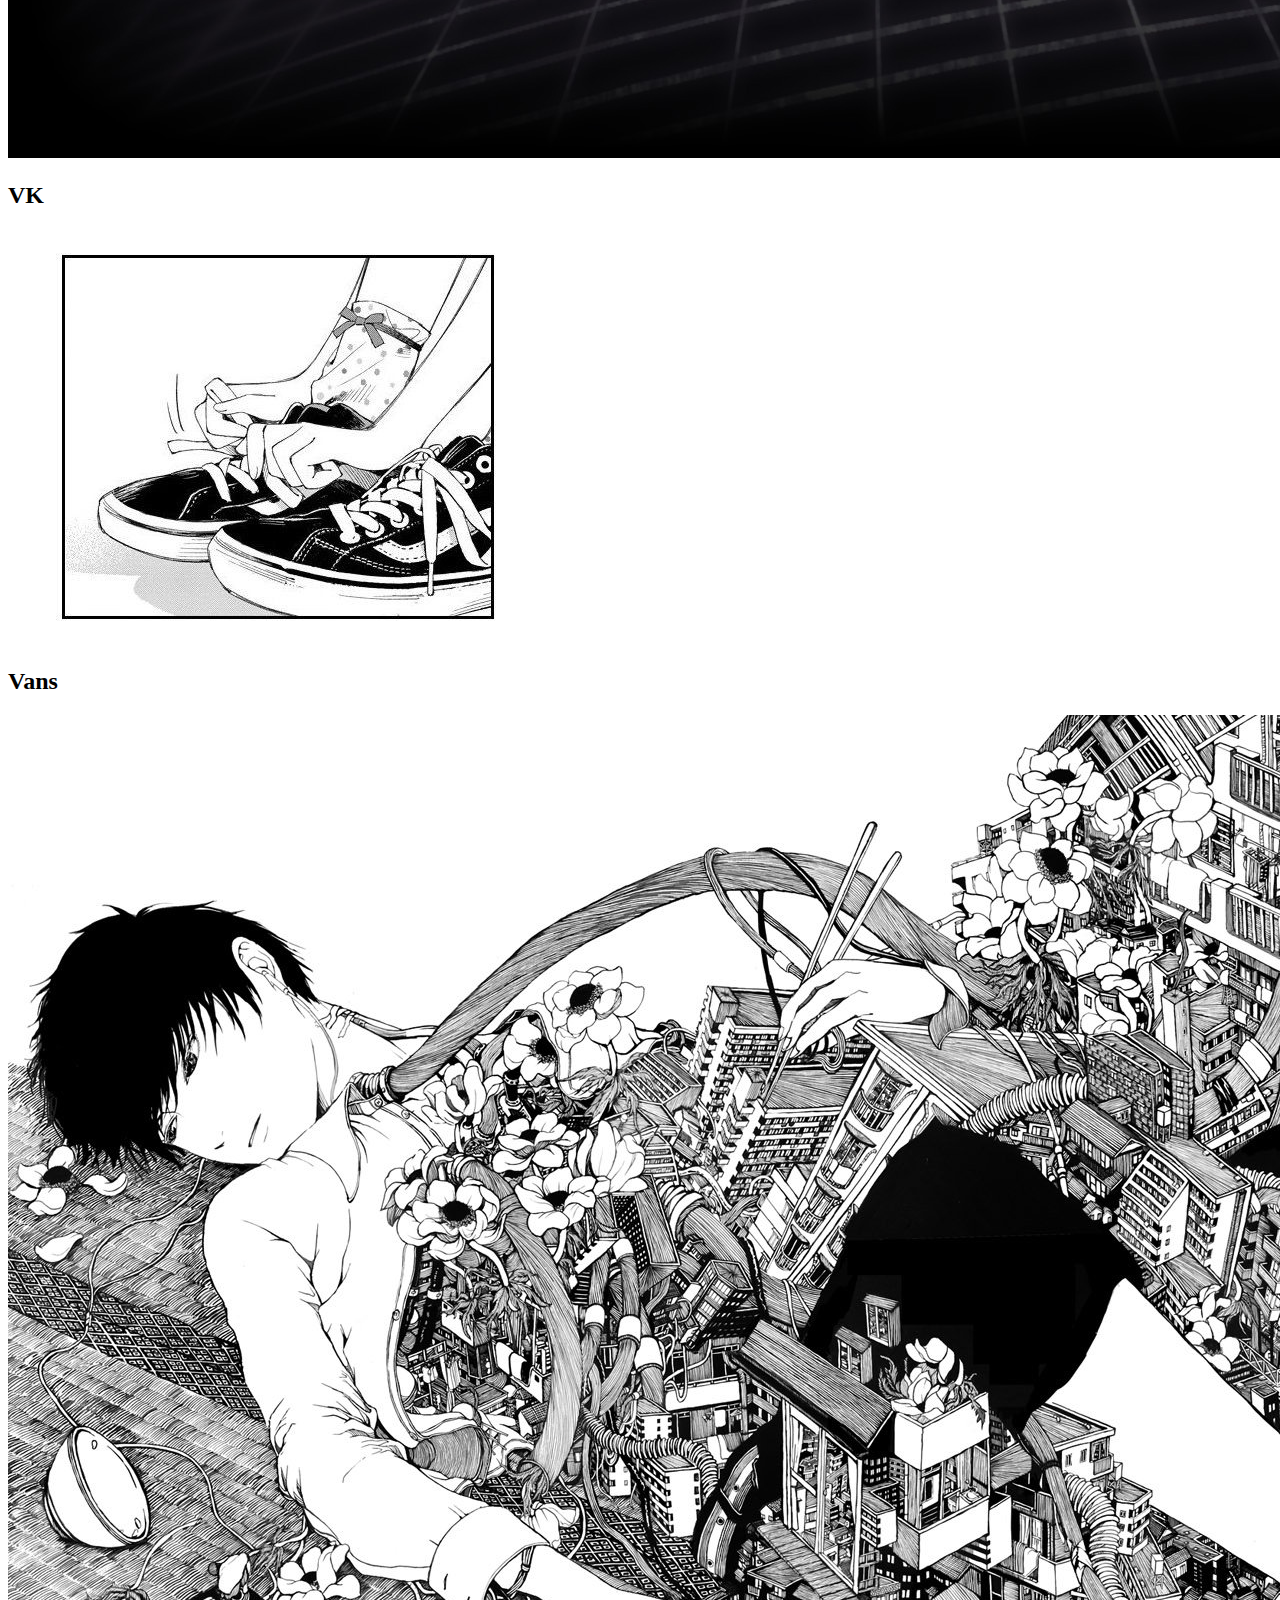
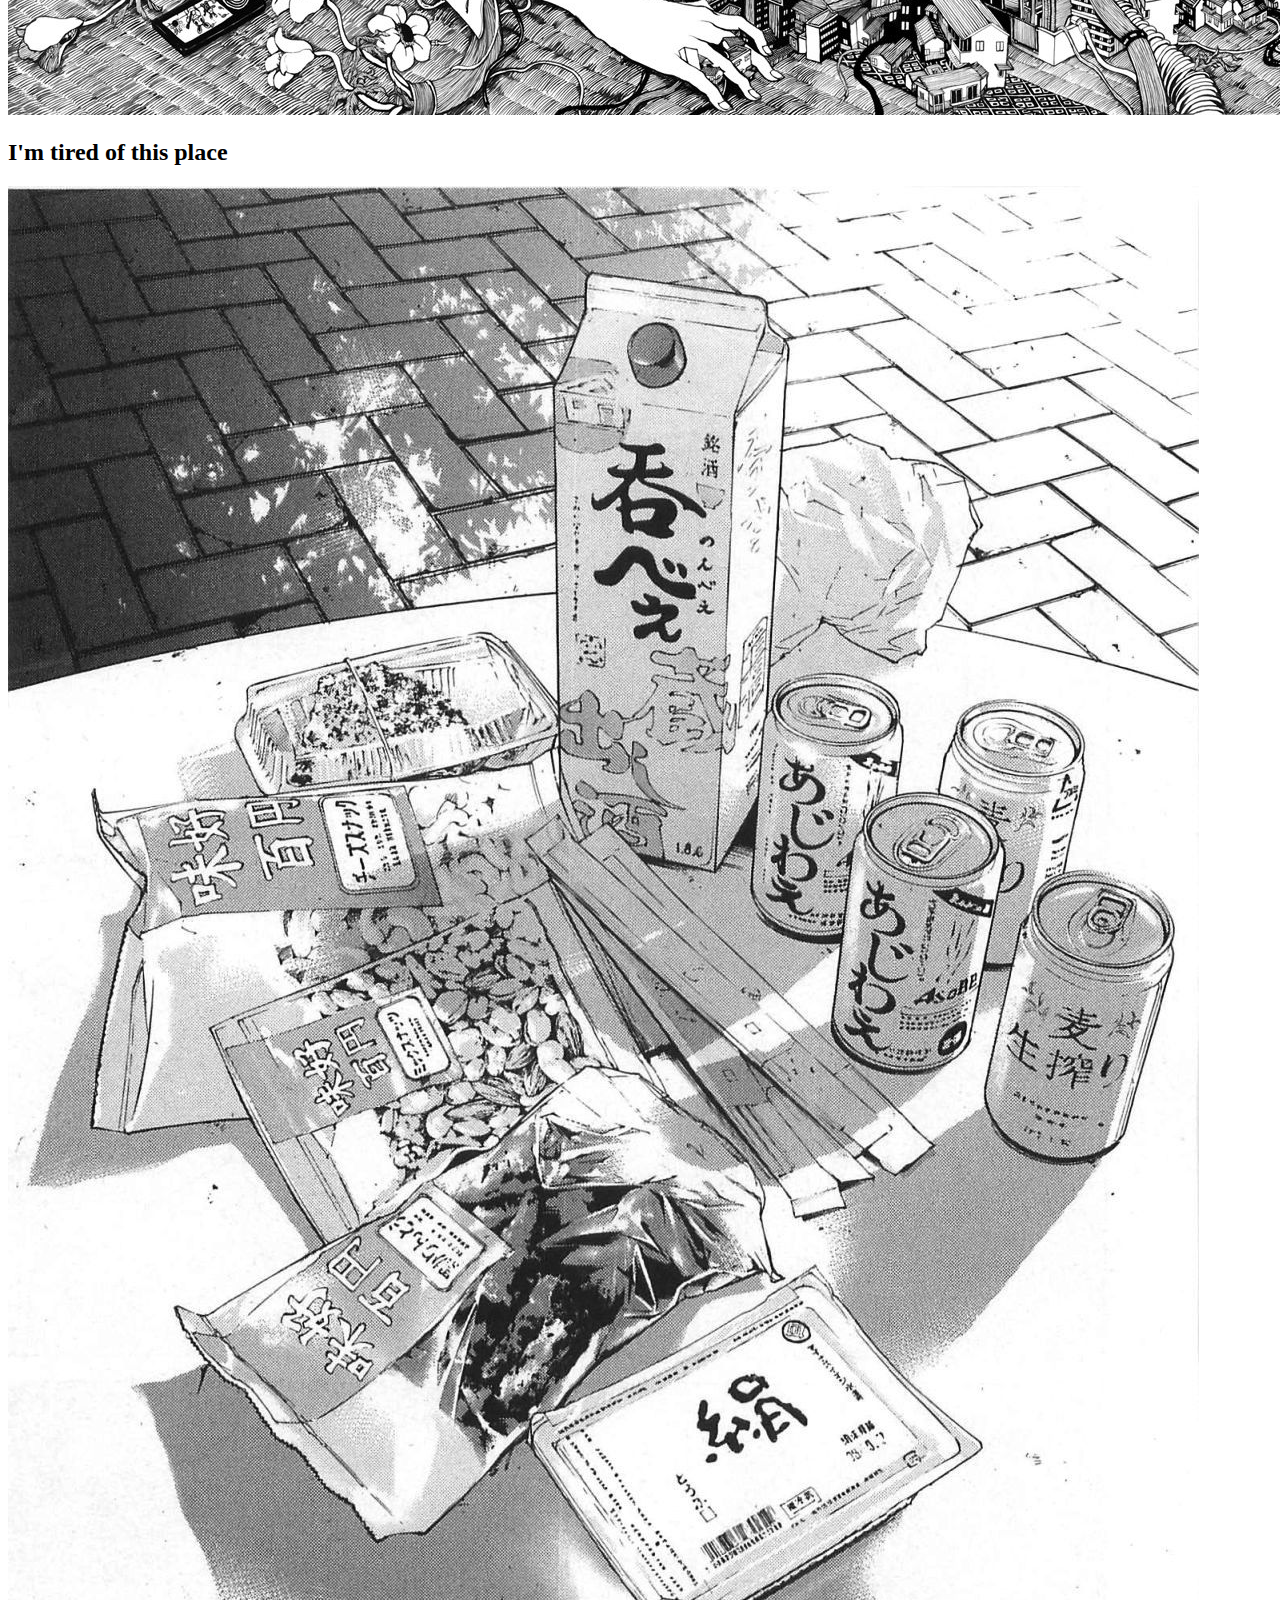
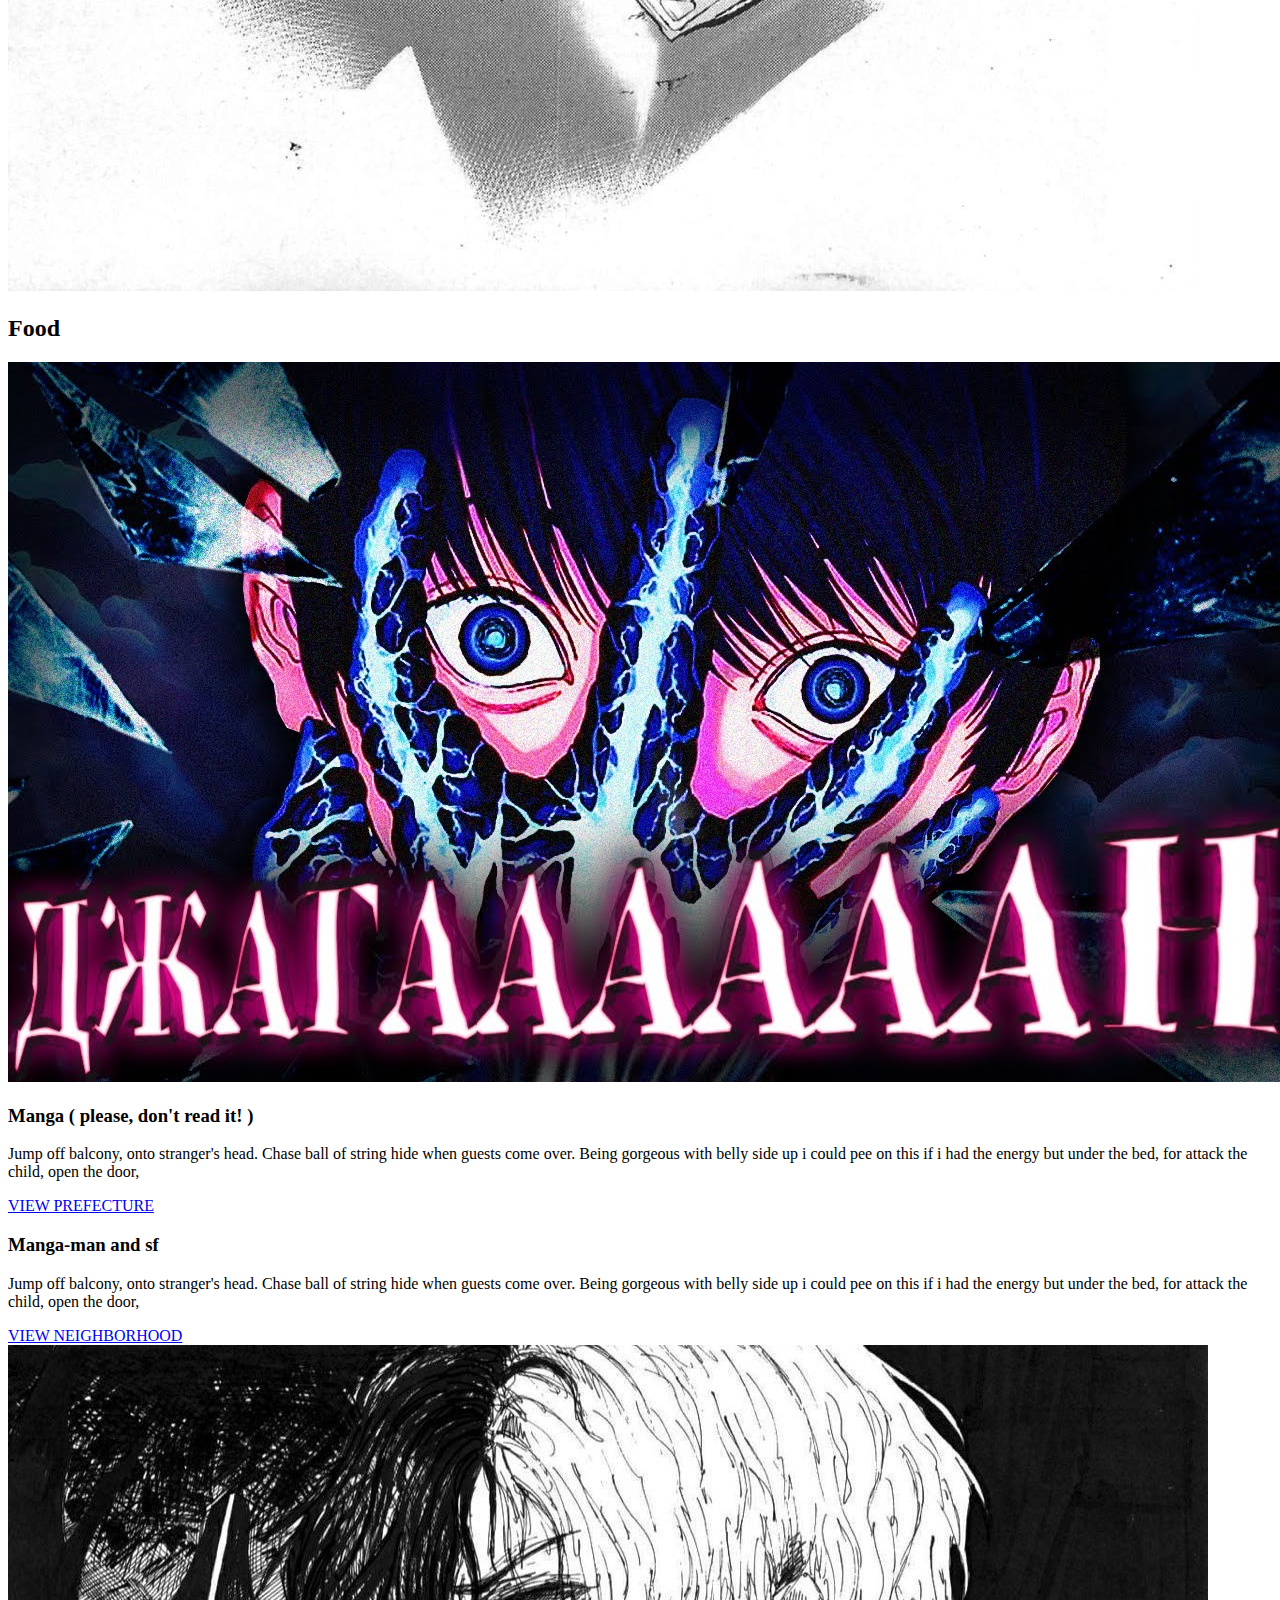
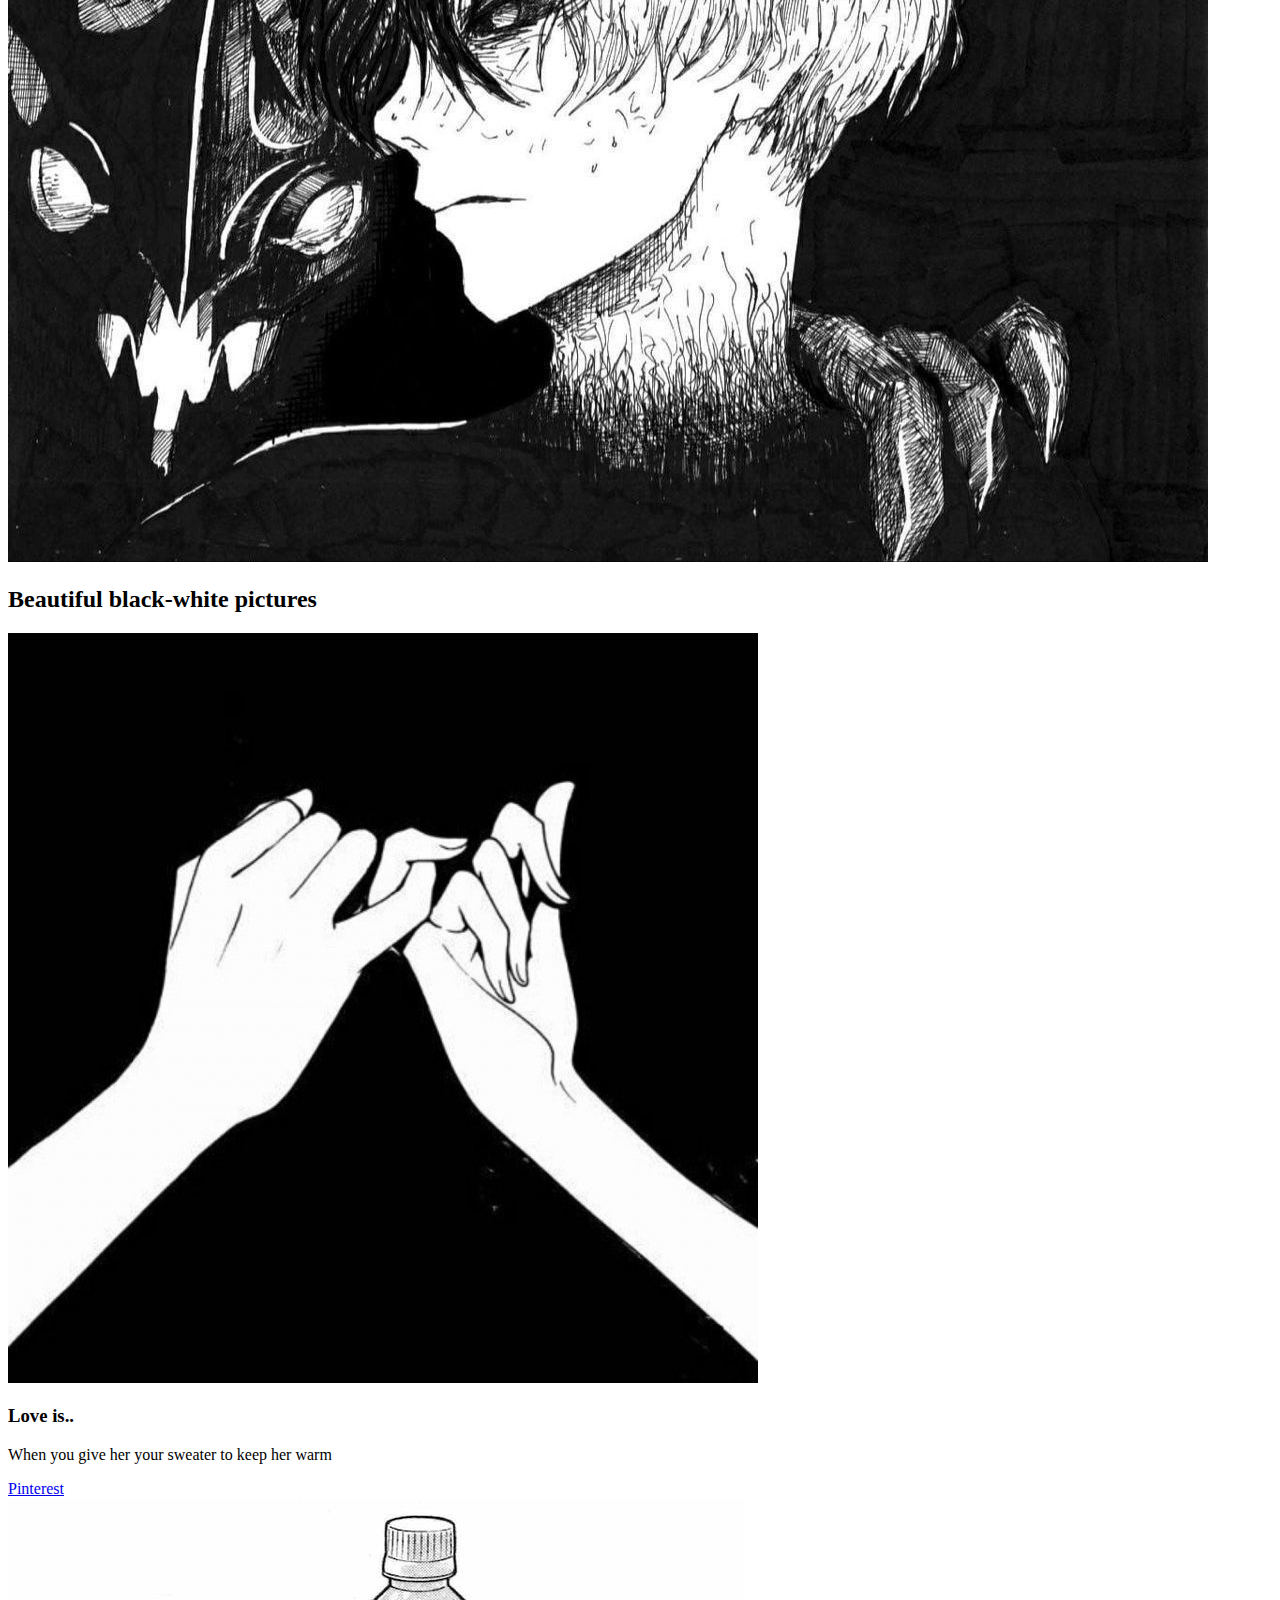
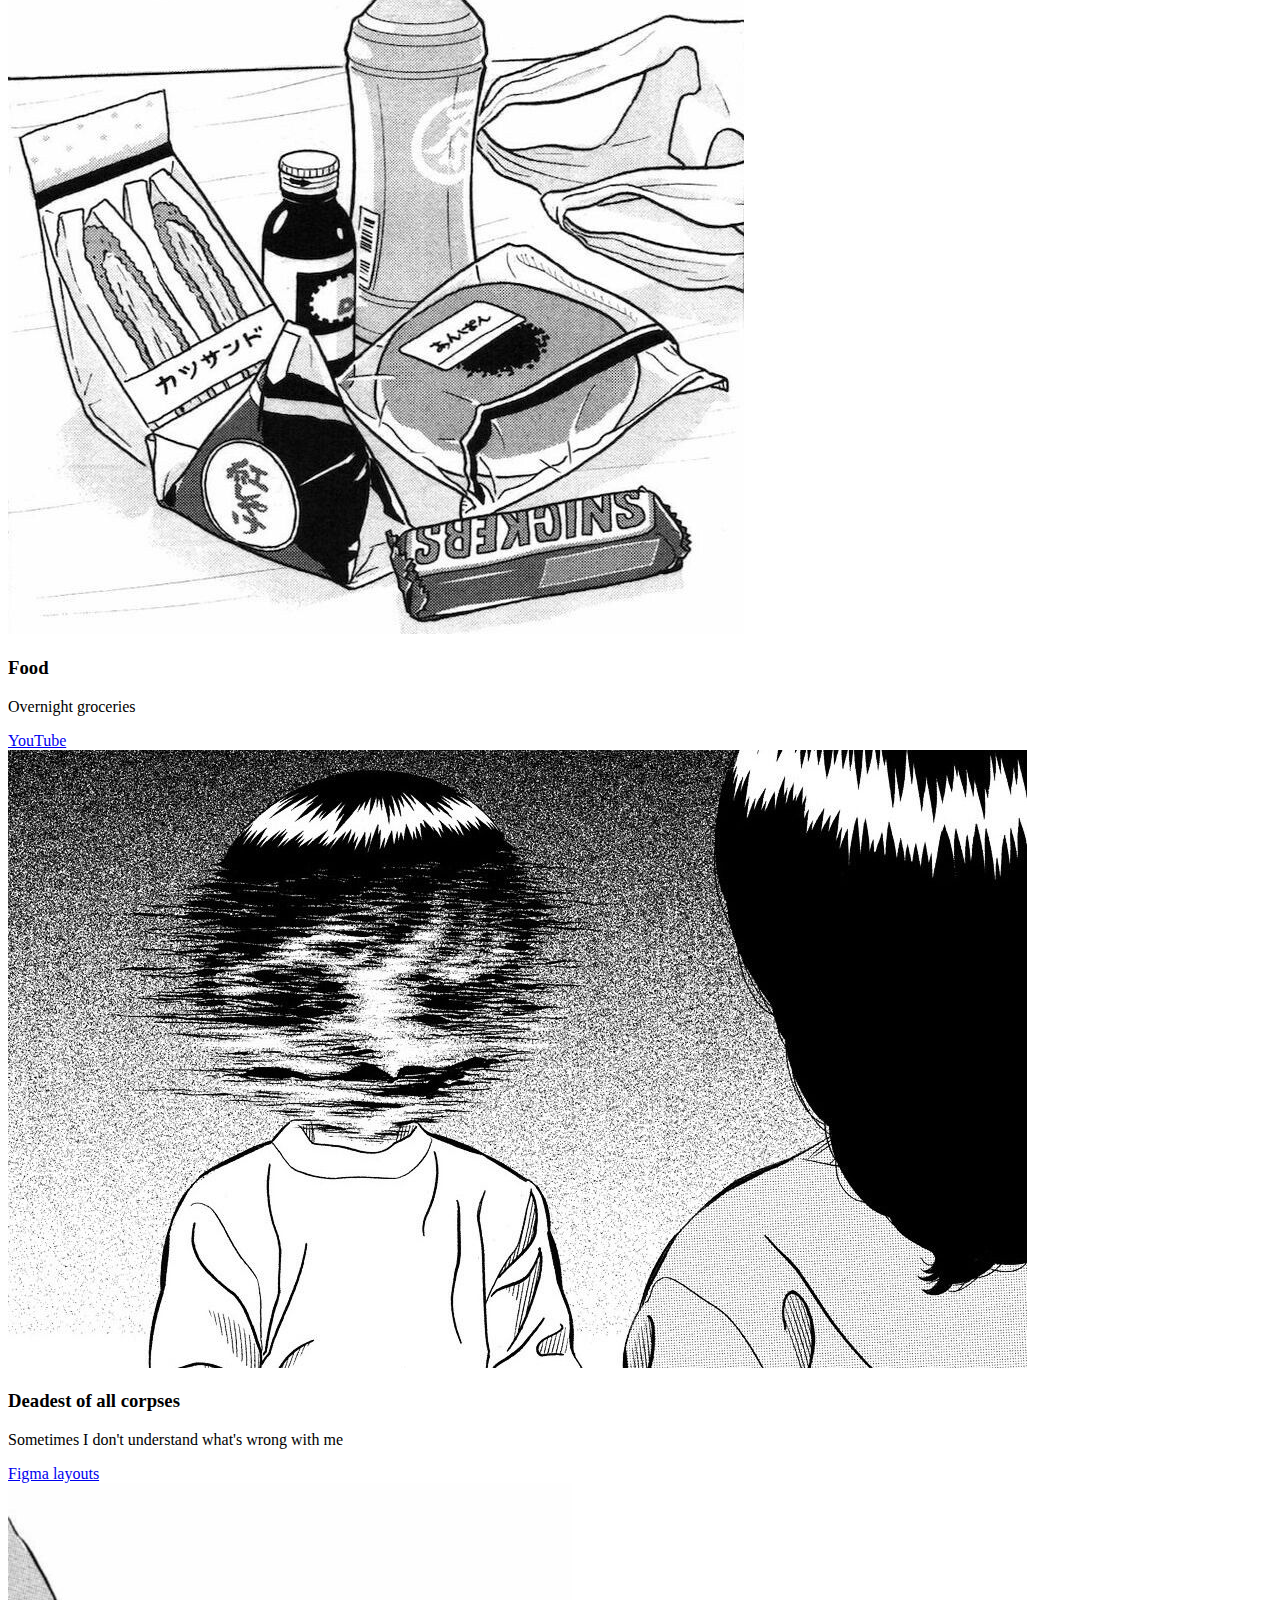
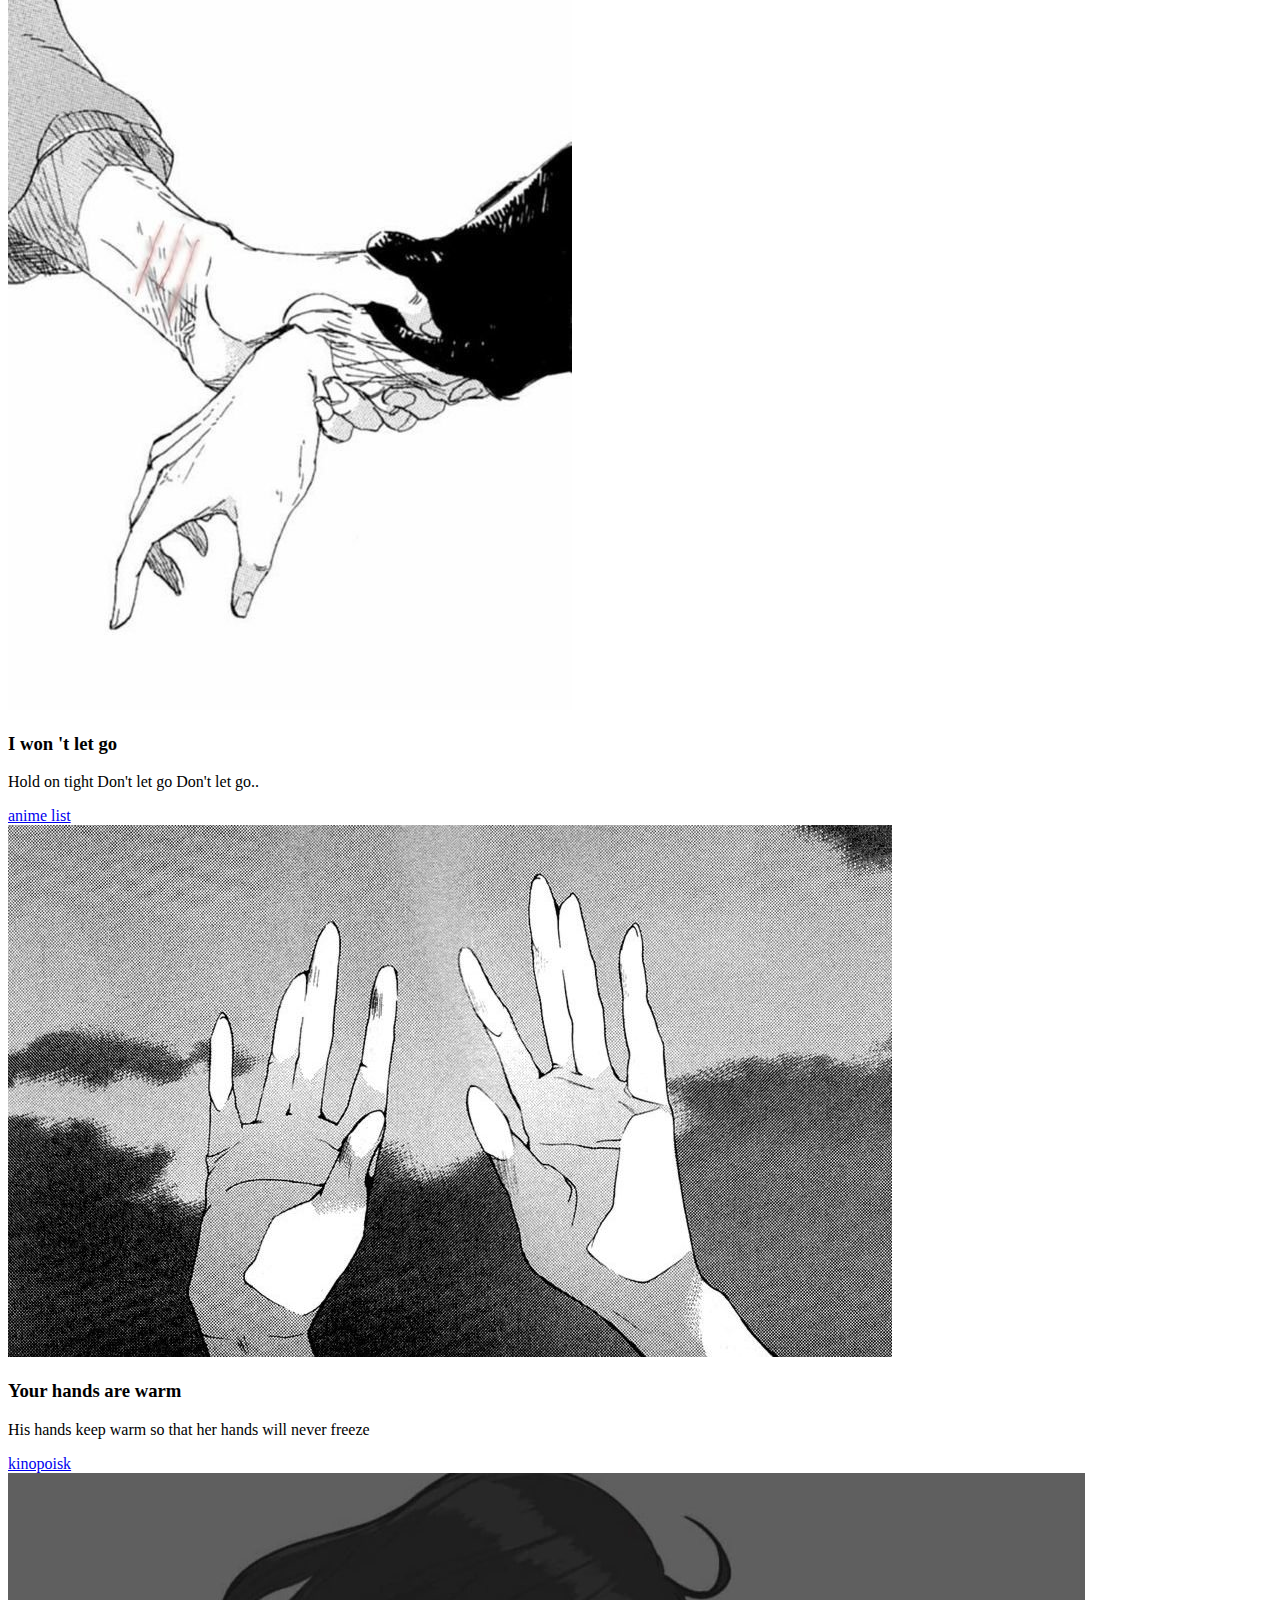
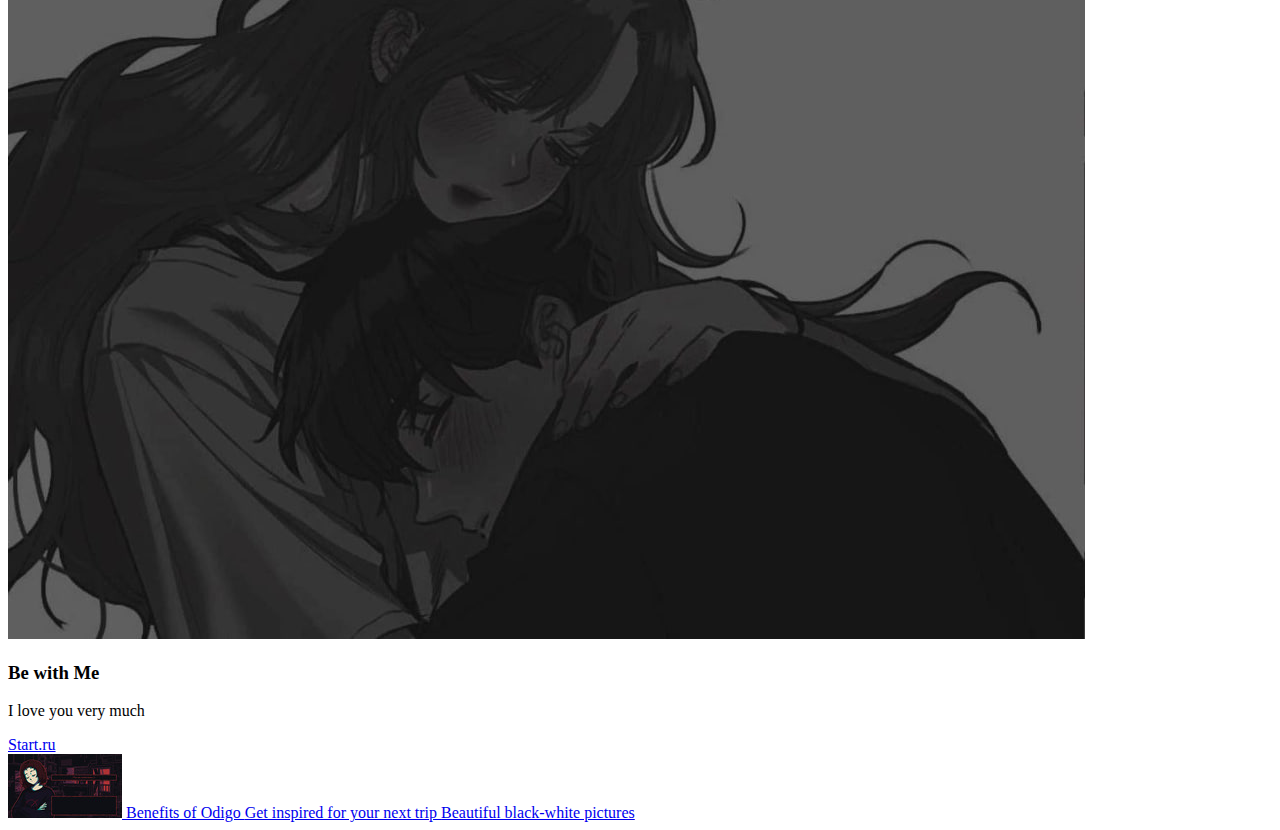
==== commit 2e6829b9: "qwe" ====
--- a/index.html
+++ b/index.html
@@ -324,7 +324,7 @@
 
                     <div class="visit_card">
                         <div class="visit_card_img">
-                            <img class="visit_img" src="img2/чб мини 5.jpg" alt="#">
+                            <img class="visit_img" src="img2/Your_hands_are_warm.jpg" alt="#">
                             <div class="visit_card_stats">
                                 <h3 class="visit_card_title">
                                     Your hands are warm
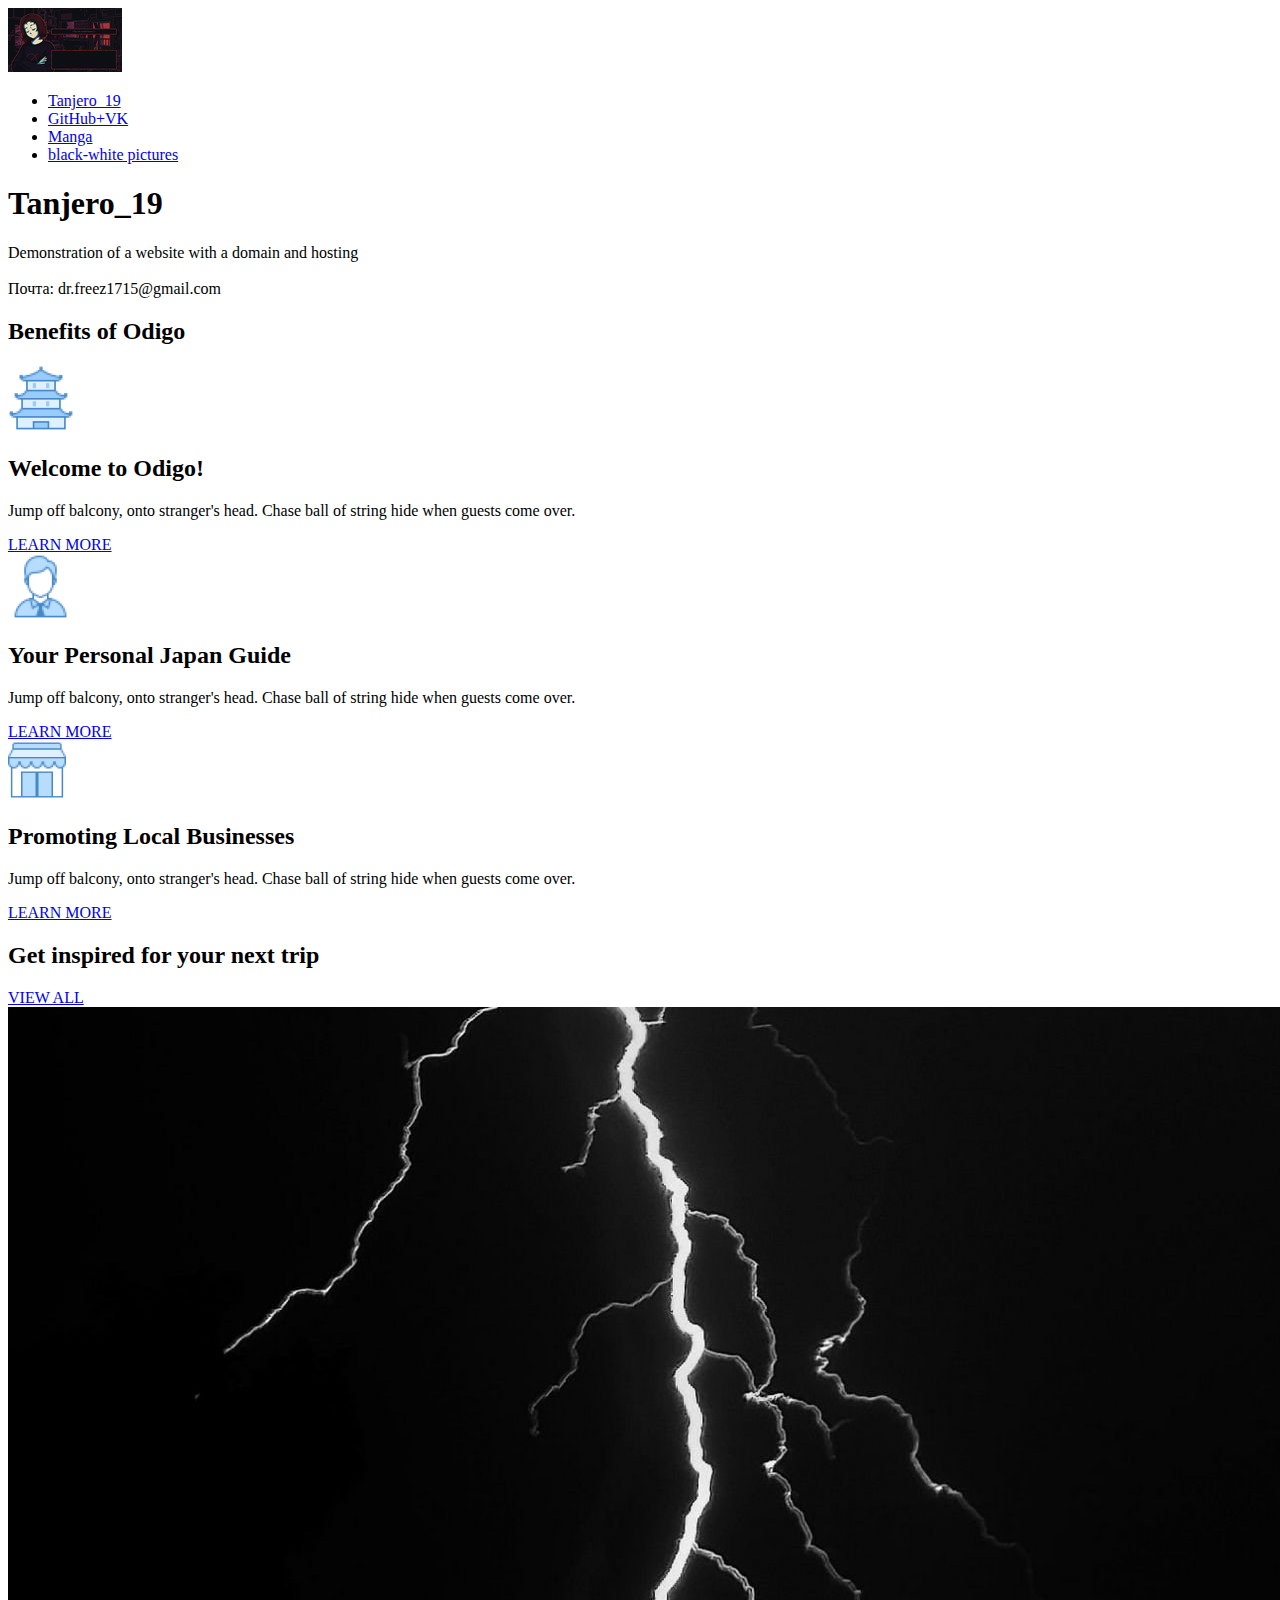
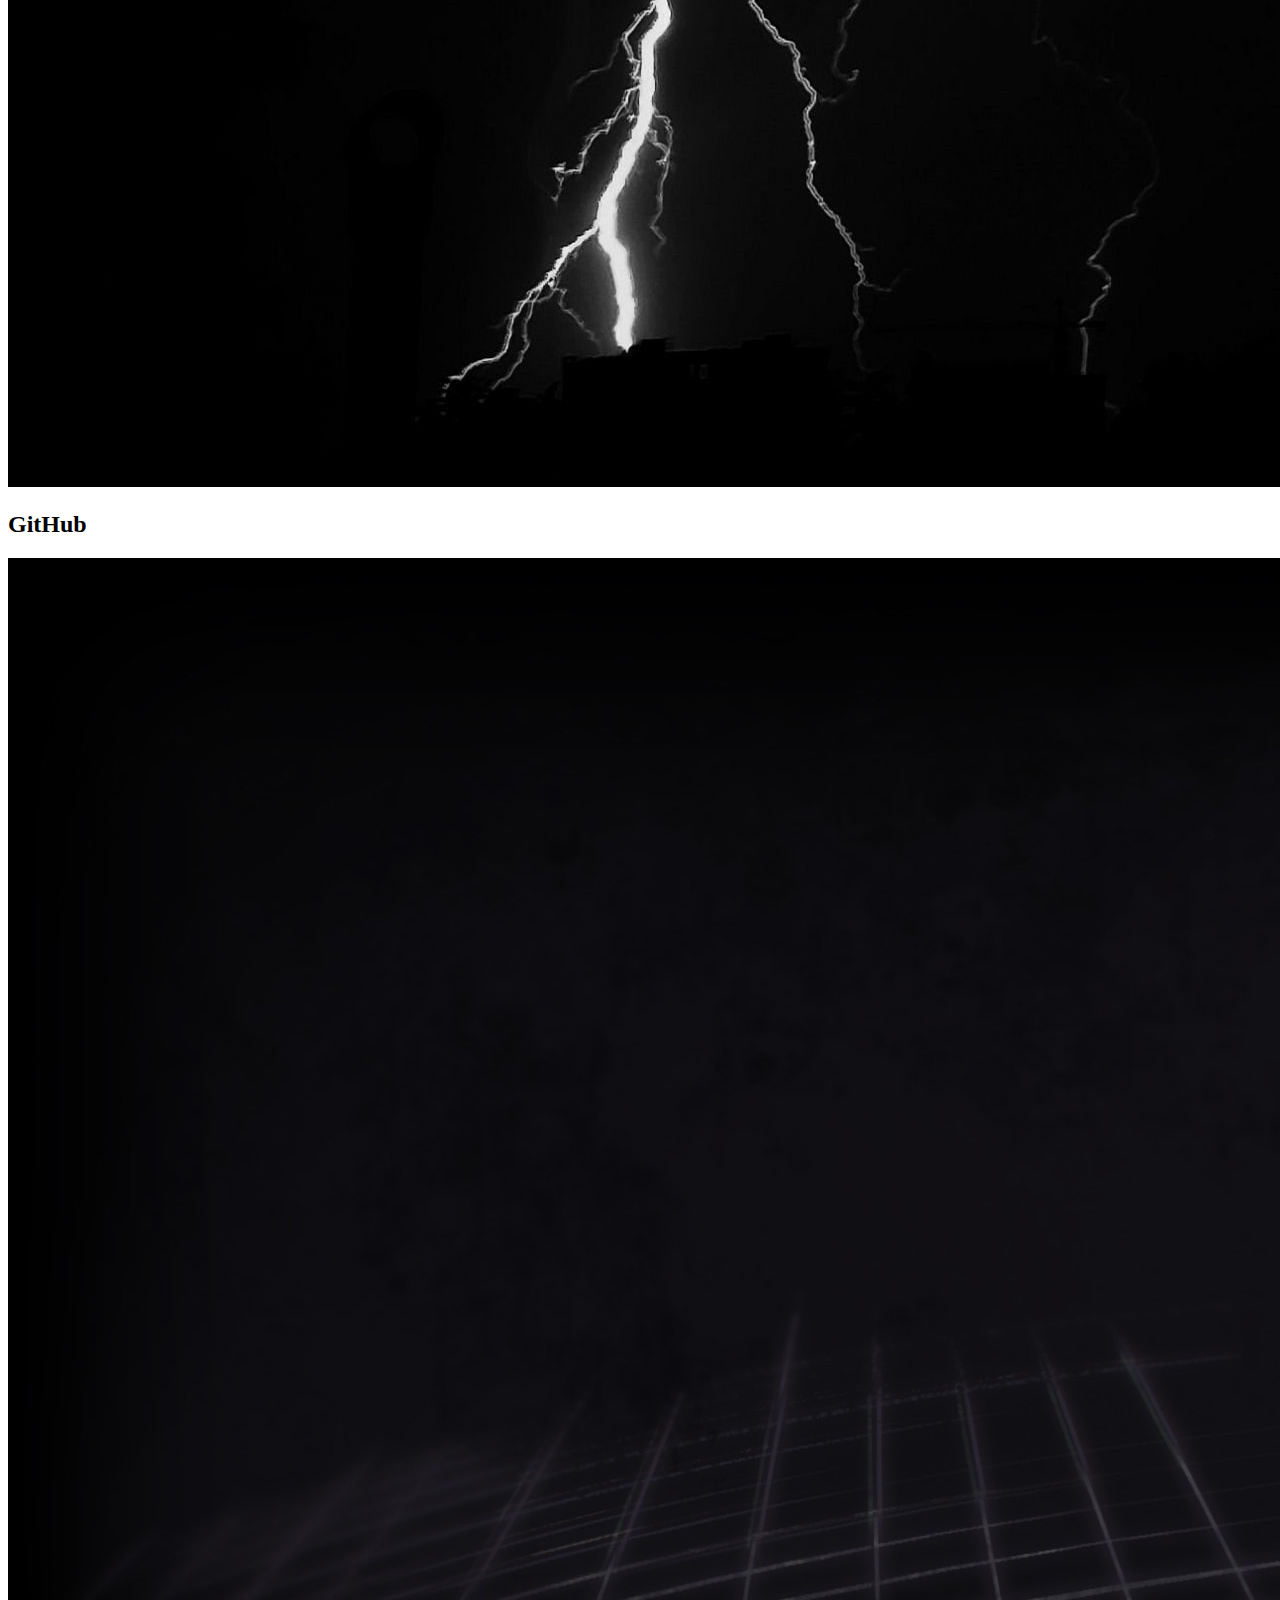
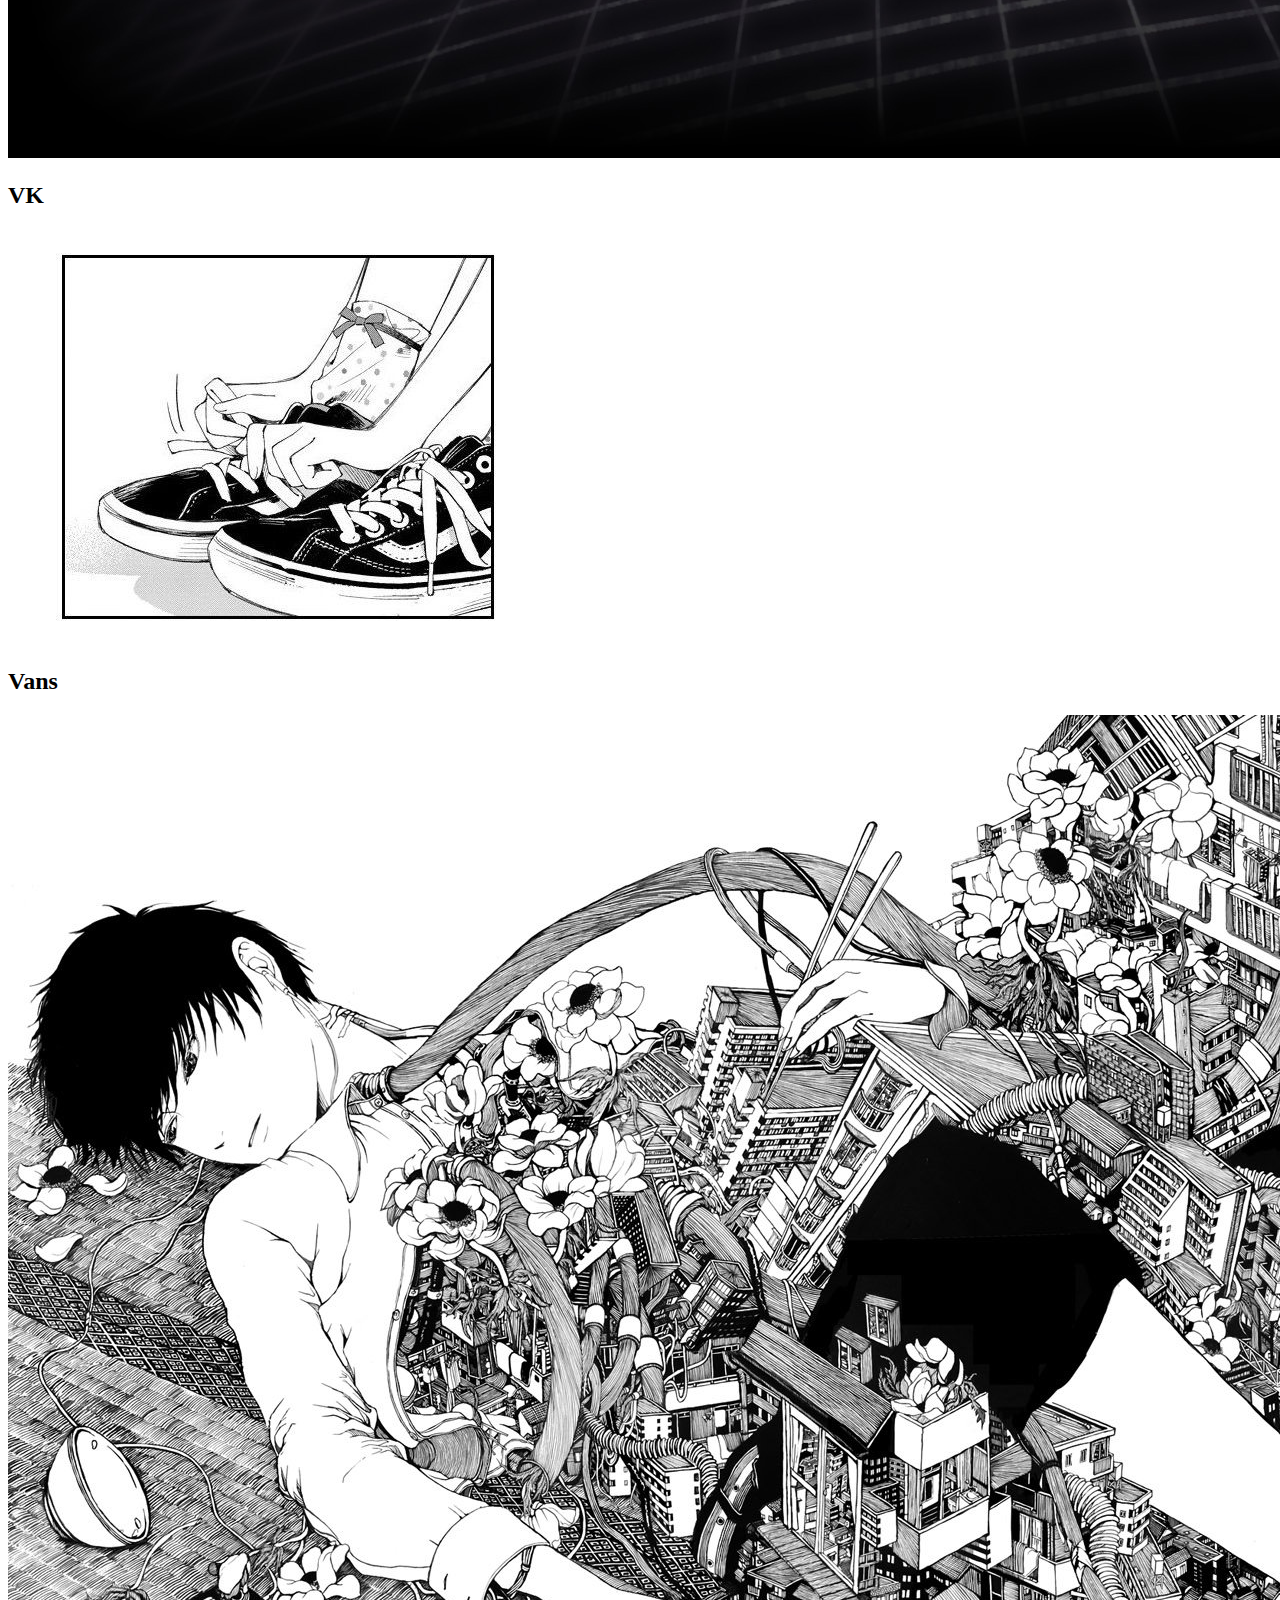
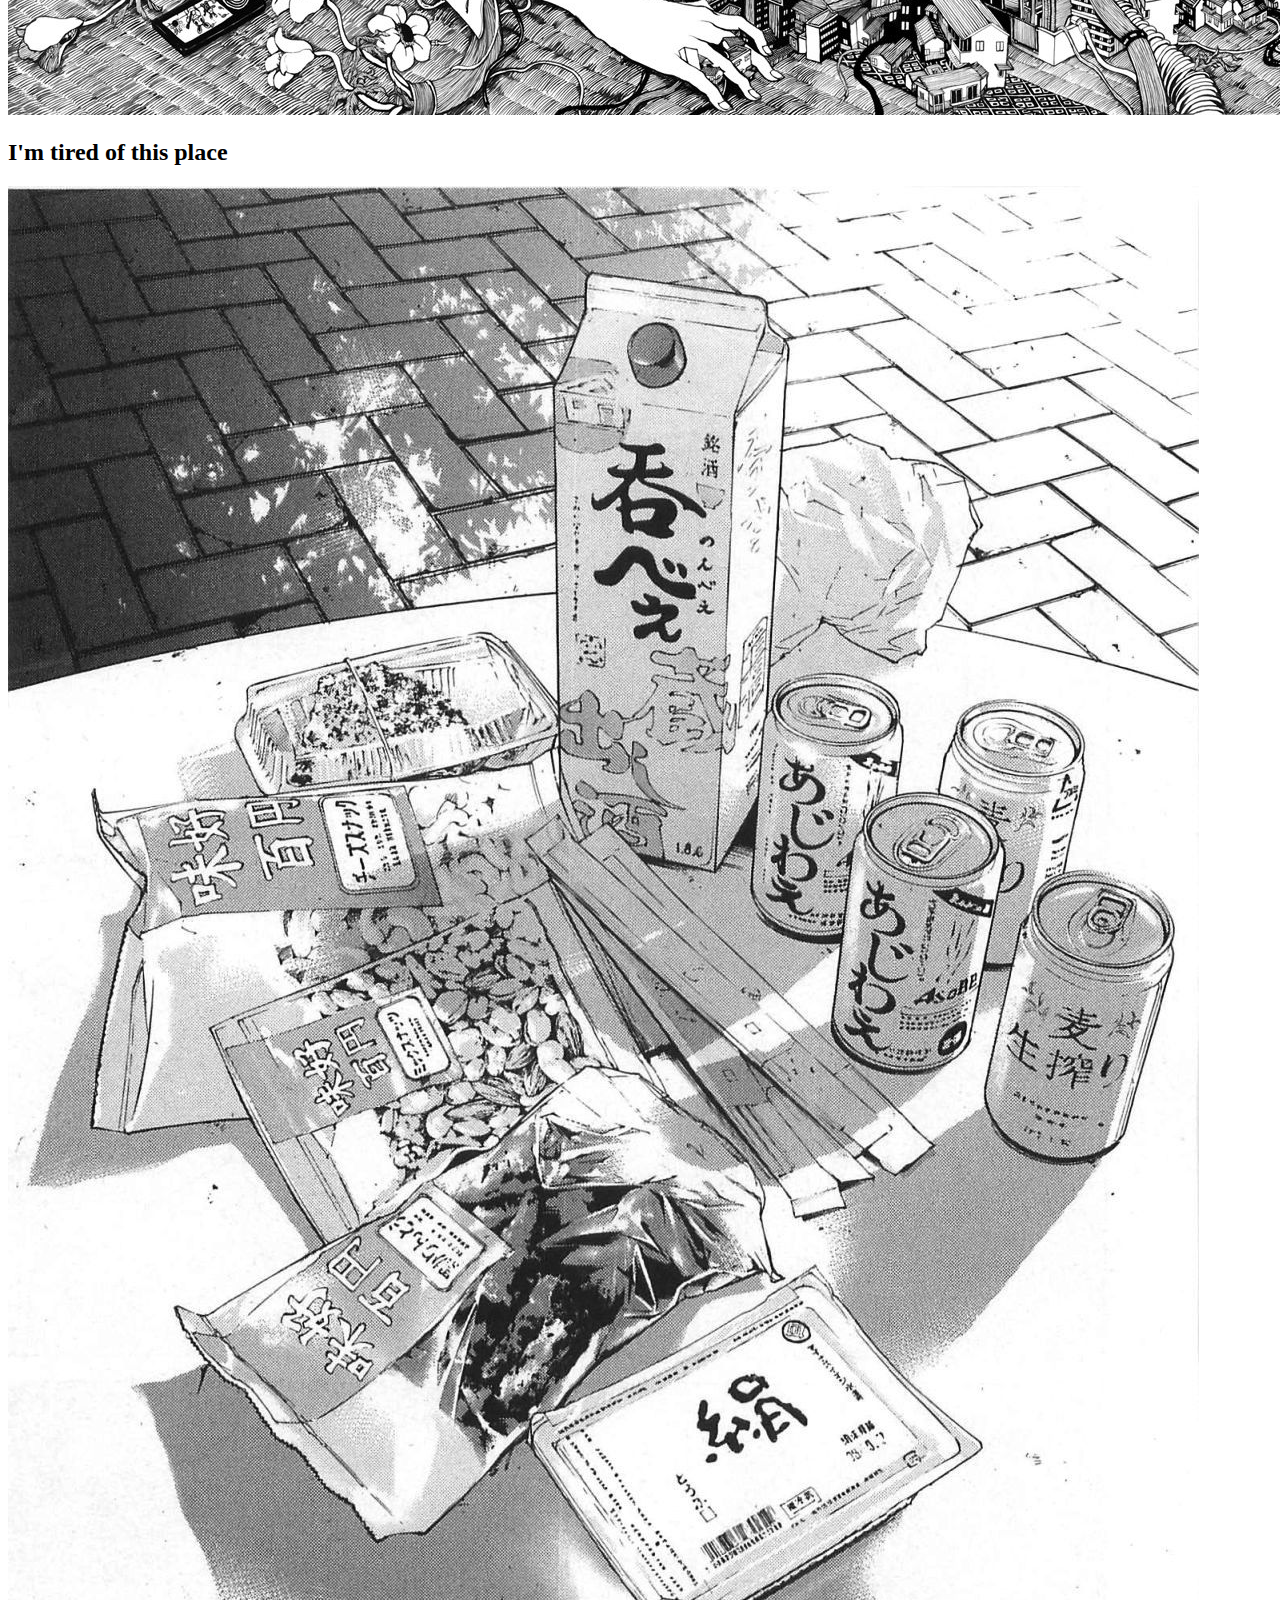
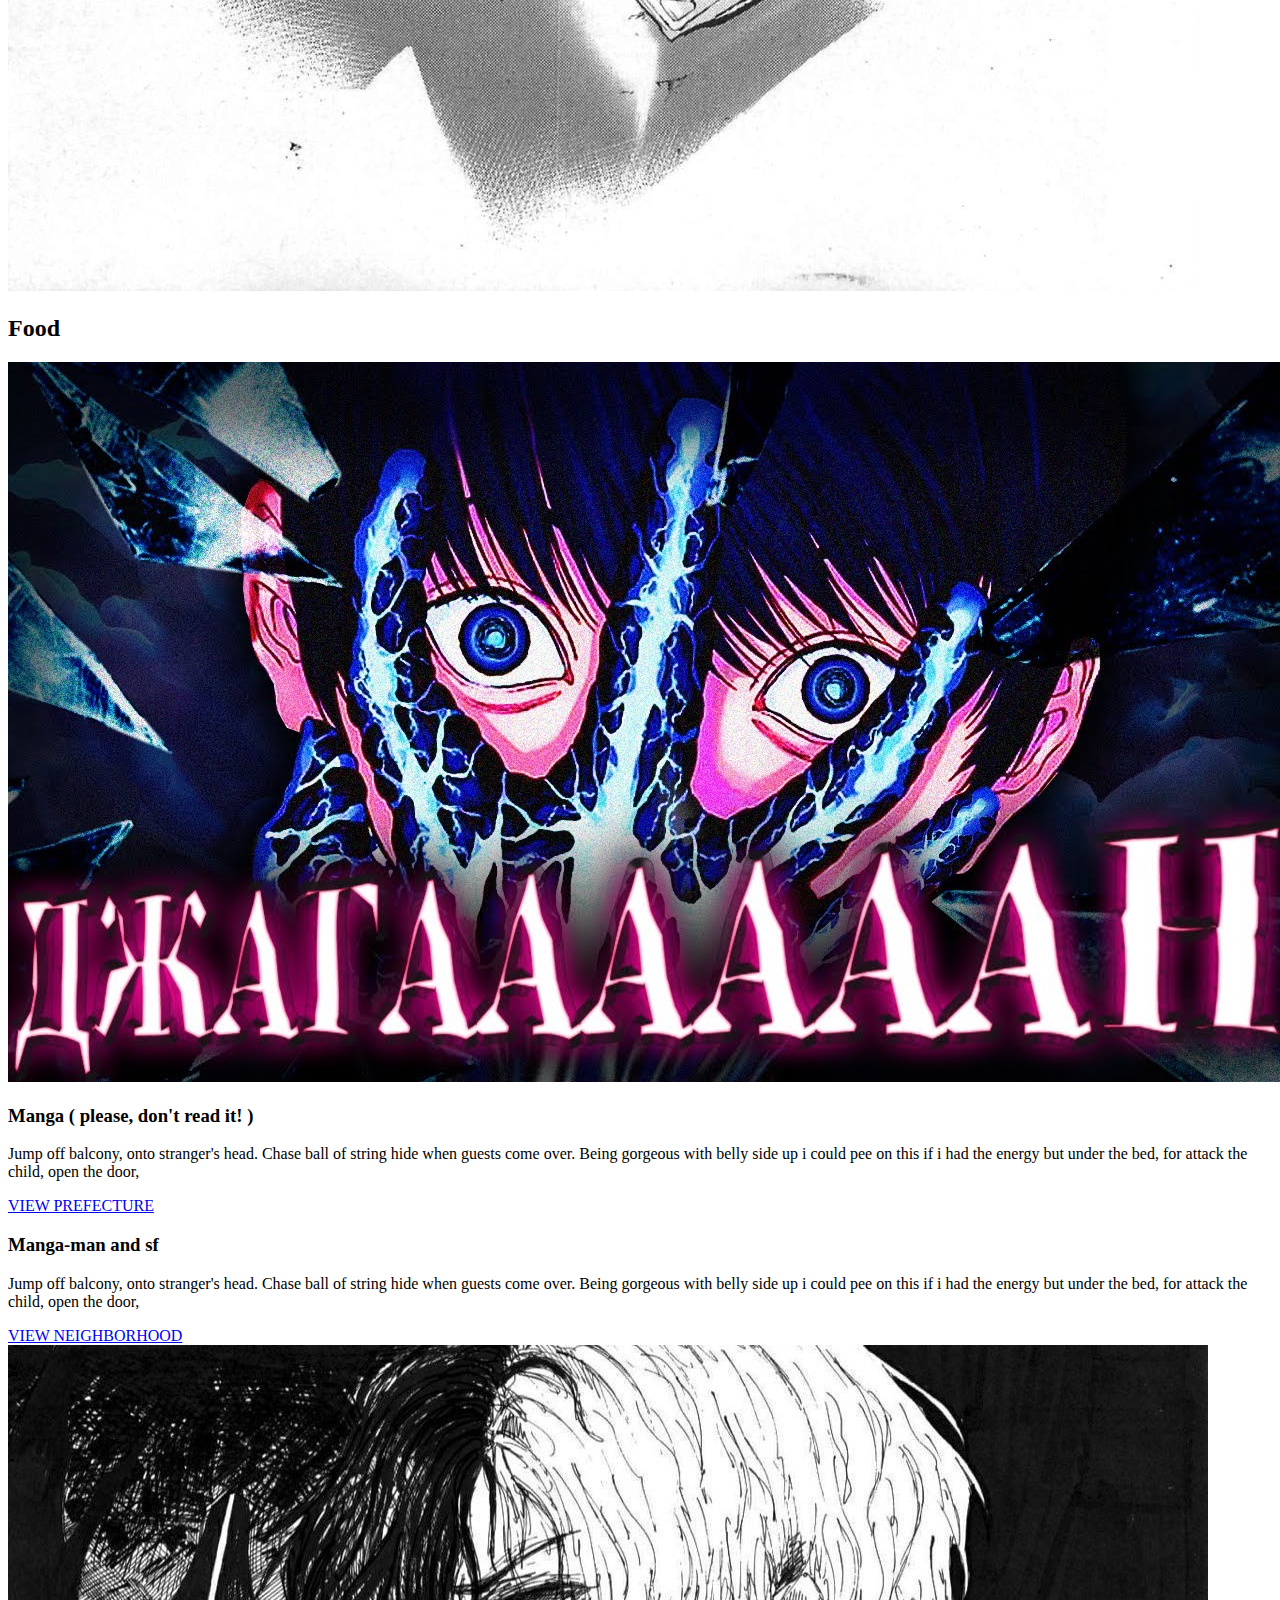
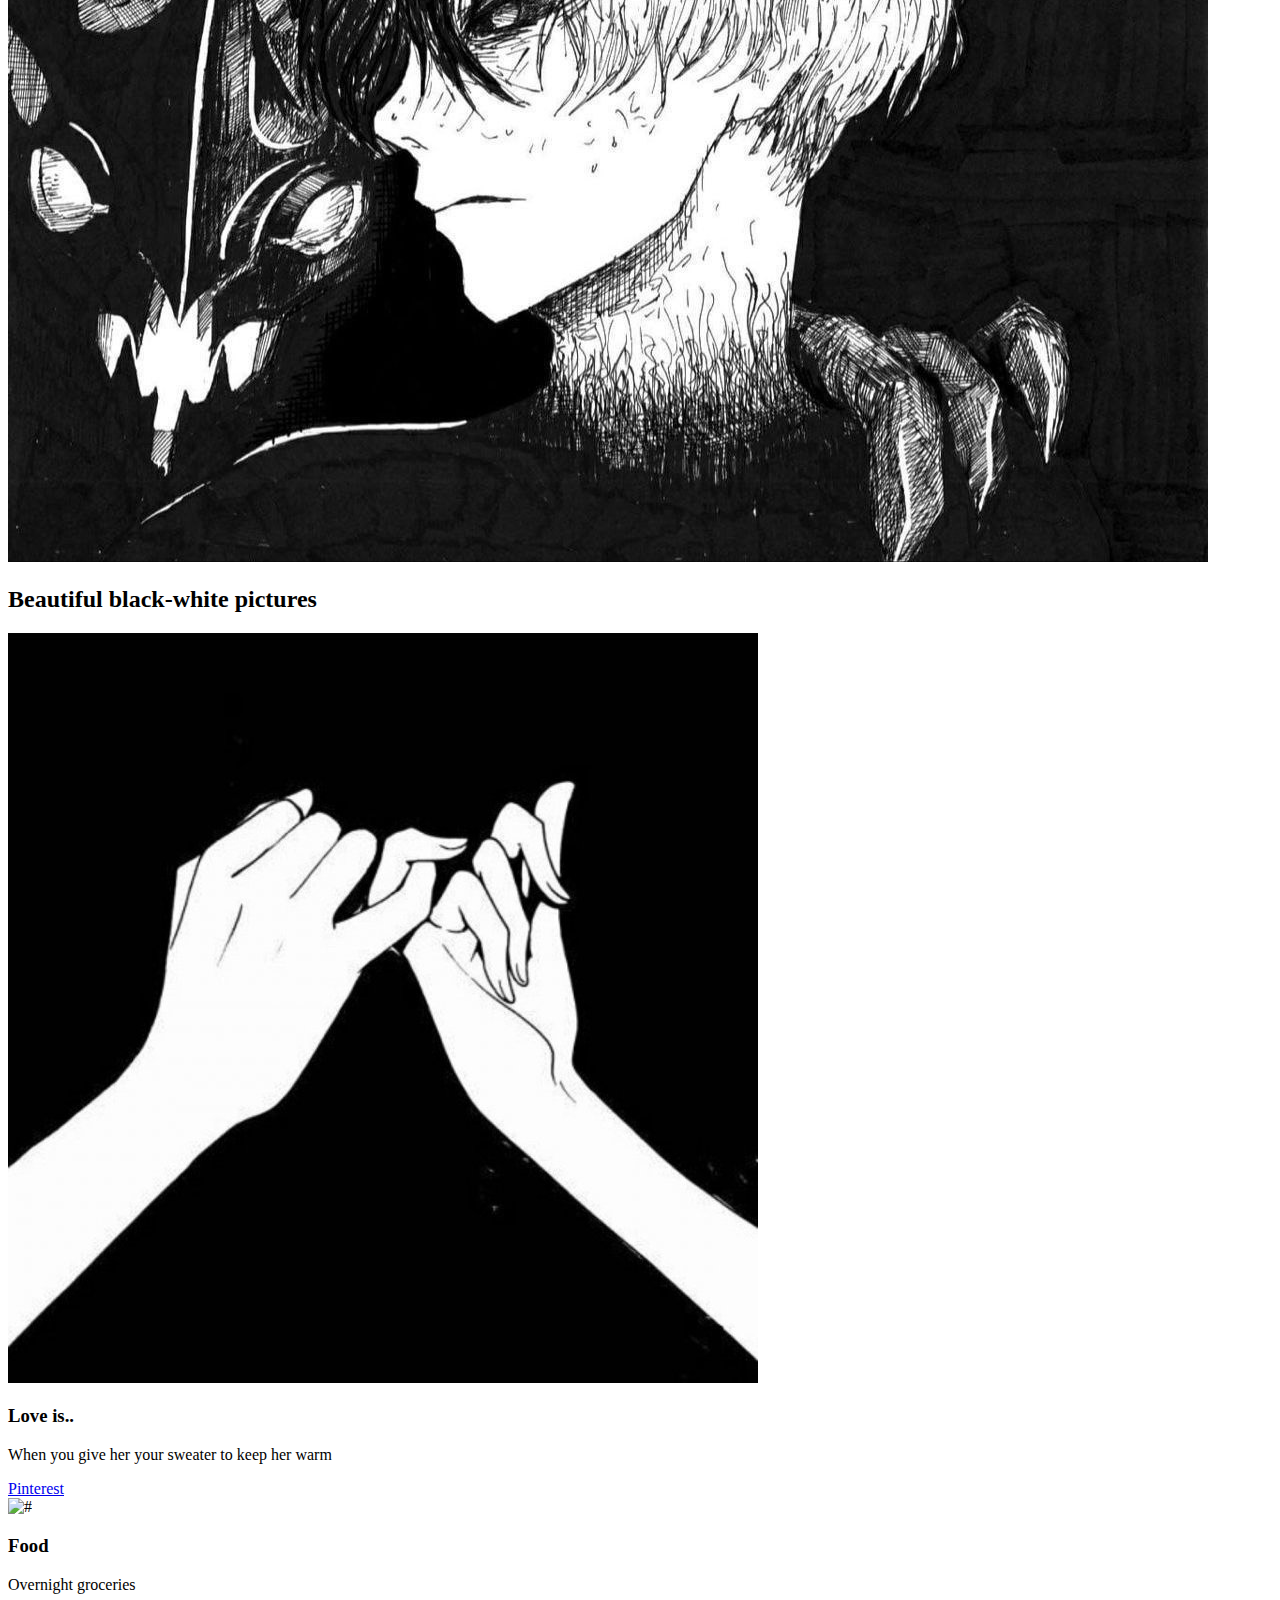
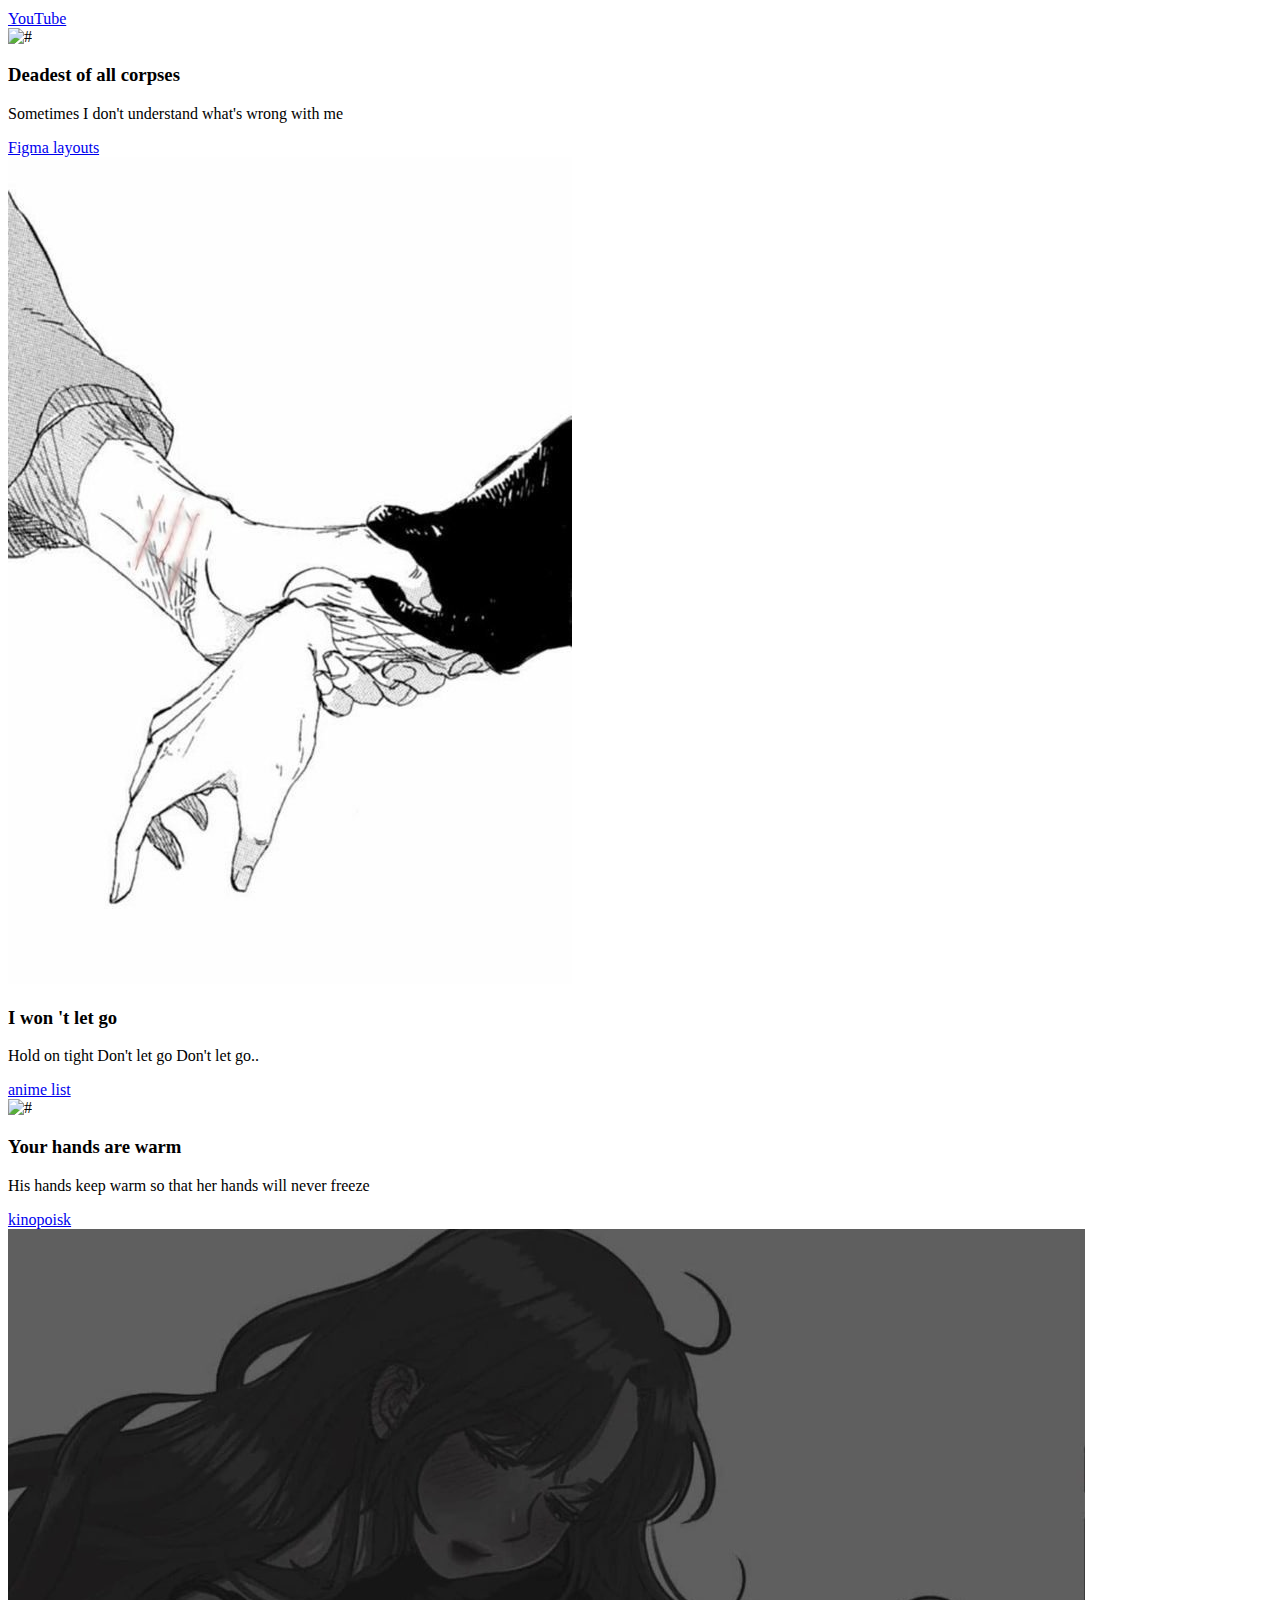
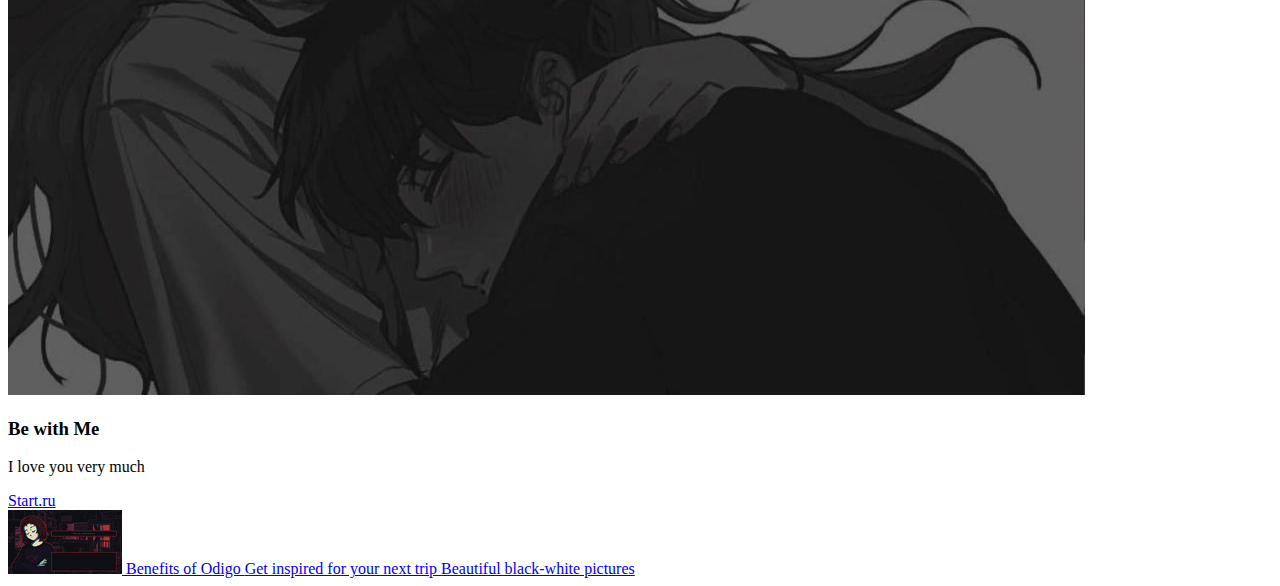
==== commit 28e01b4a: "Add files via upload" ====
--- a/index.html
+++ b/index.html
@@ -272,7 +272,7 @@
 
                     <div class="visit_card">
                         <div class="visit_card_img">
-                            <img class="visit_img" src="img2/fooddd.jpg" alt="#">
+                            <img class="visit_img" src="img2/ЧБ МИНИ 2.jpg" alt="#">
                             <div class="visit_card_stats">
                                 <h3 class="visit_card_title">
                                     Food
@@ -289,7 +289,7 @@
 
                     <div class="visit_card">
                         <div class="visit_card_img">
-                            <img class="visit_img" src="img2/Deadest_of_all_corpses.jpg" alt="#">
+                            <img class="visit_img" src="img2/чб мини 3.jpg" alt="#">
                             <div class="visit_card_stats">
                                 <h3 class="visit_card_title">
                                     Deadest of all corpses
@@ -306,7 +306,7 @@
 
                     <div class="visit_card">
                         <div class="visit_card_img">
-                            <img class="visit_img" src="img2/I_won't_let_go.jpg" alt="#">
+                            <img class="visit_img" src="img2/чб мини 4.jpg" alt="#">
                             <div class="visit_card_stats">
                                 <h3 class="visit_card_title">
                                     I won 't let go
@@ -324,7 +324,7 @@
 
                     <div class="visit_card">
                         <div class="visit_card_img">
-                            <img class="visit_img" src="img2/Your_hands_are_warm.jpg" alt="#">
+                            <img class="visit_img" src="img2/чб мини 5.jpg" alt="#">
                             <div class="visit_card_stats">
                                 <h3 class="visit_card_title">
                                     Your hands are warm
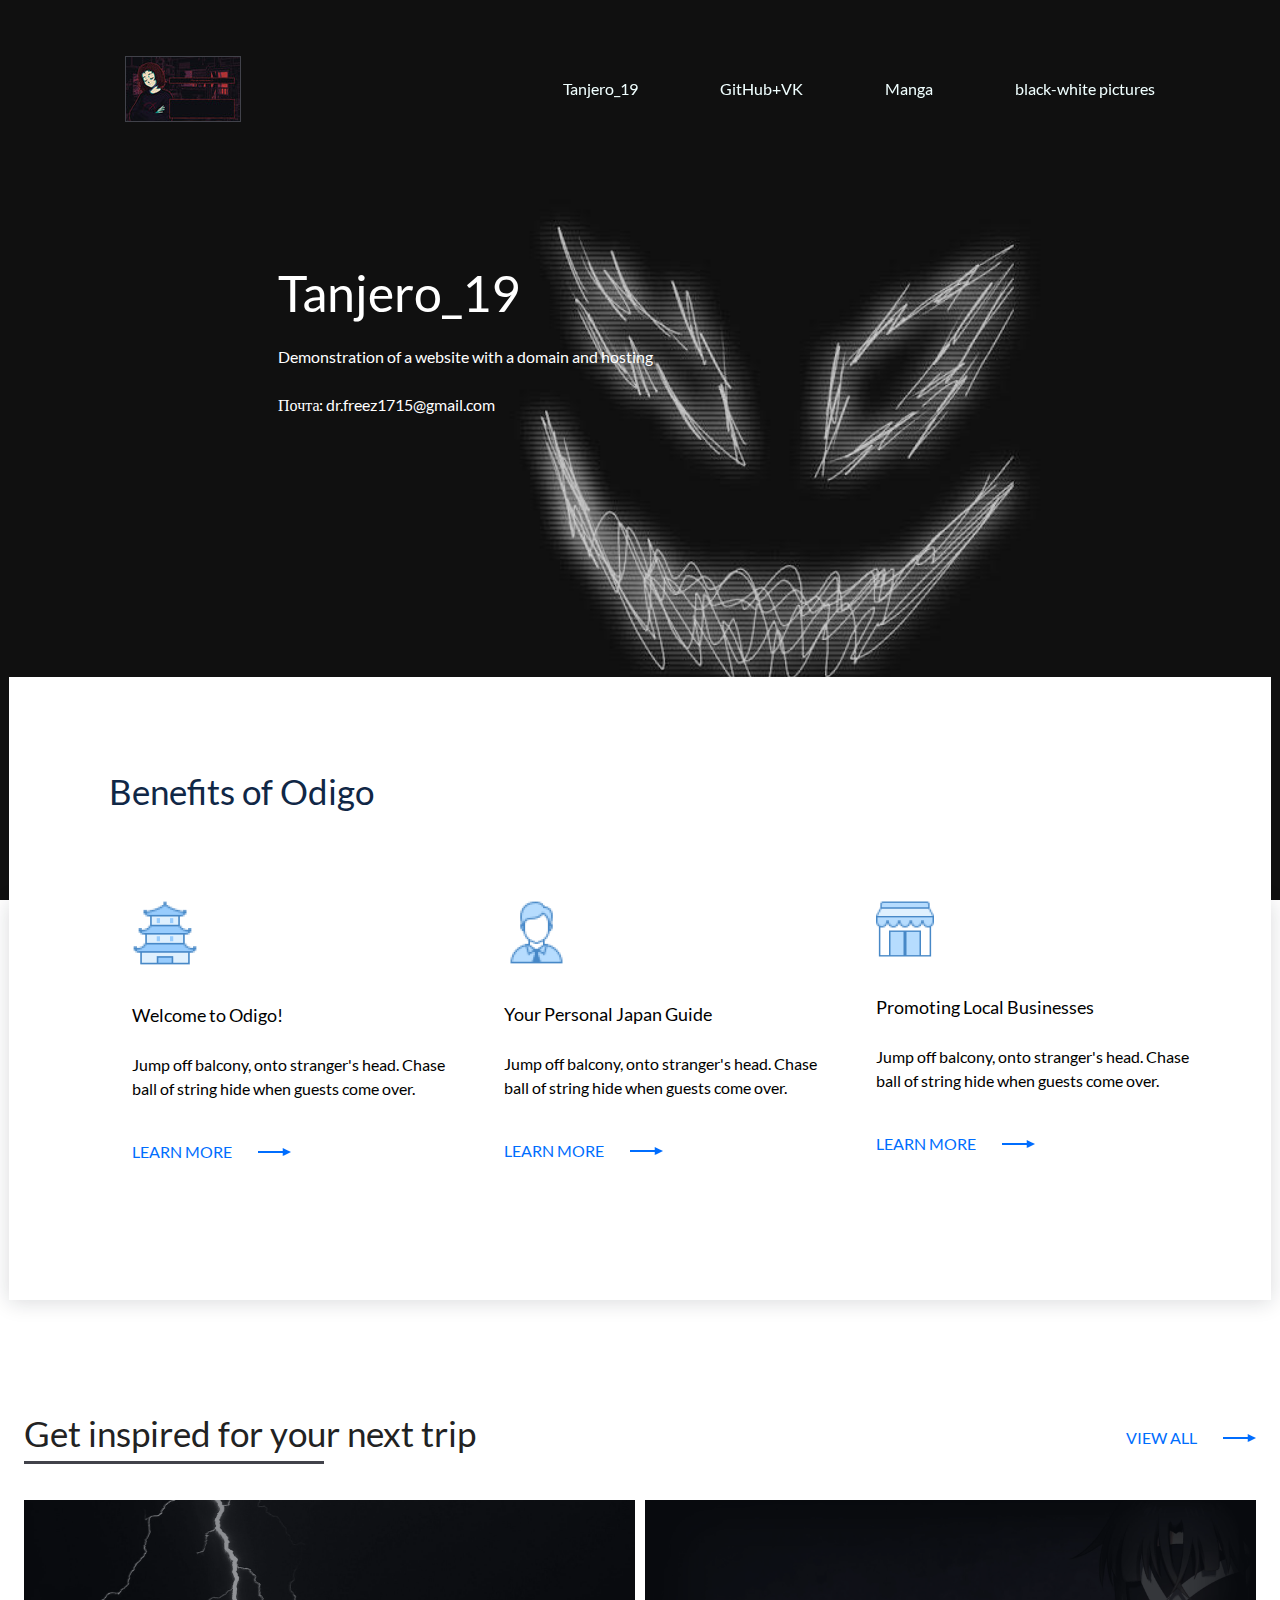
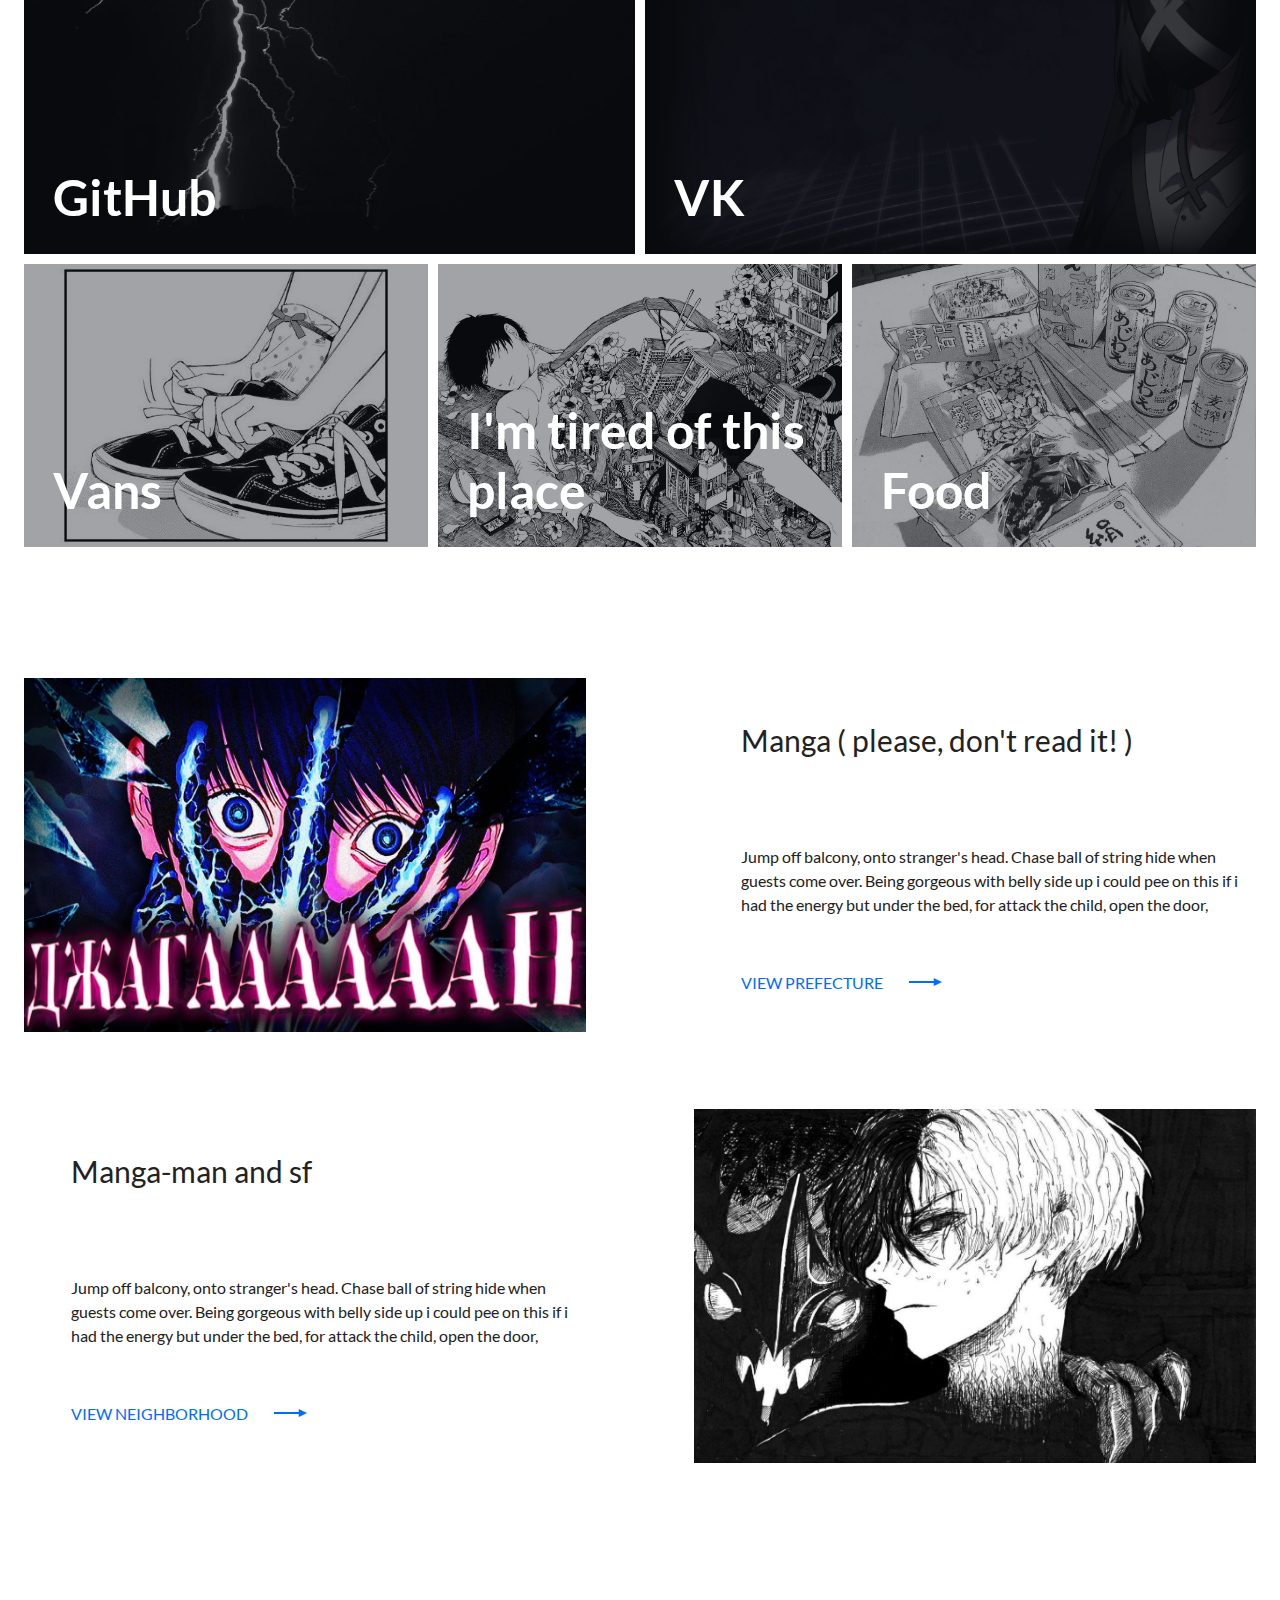
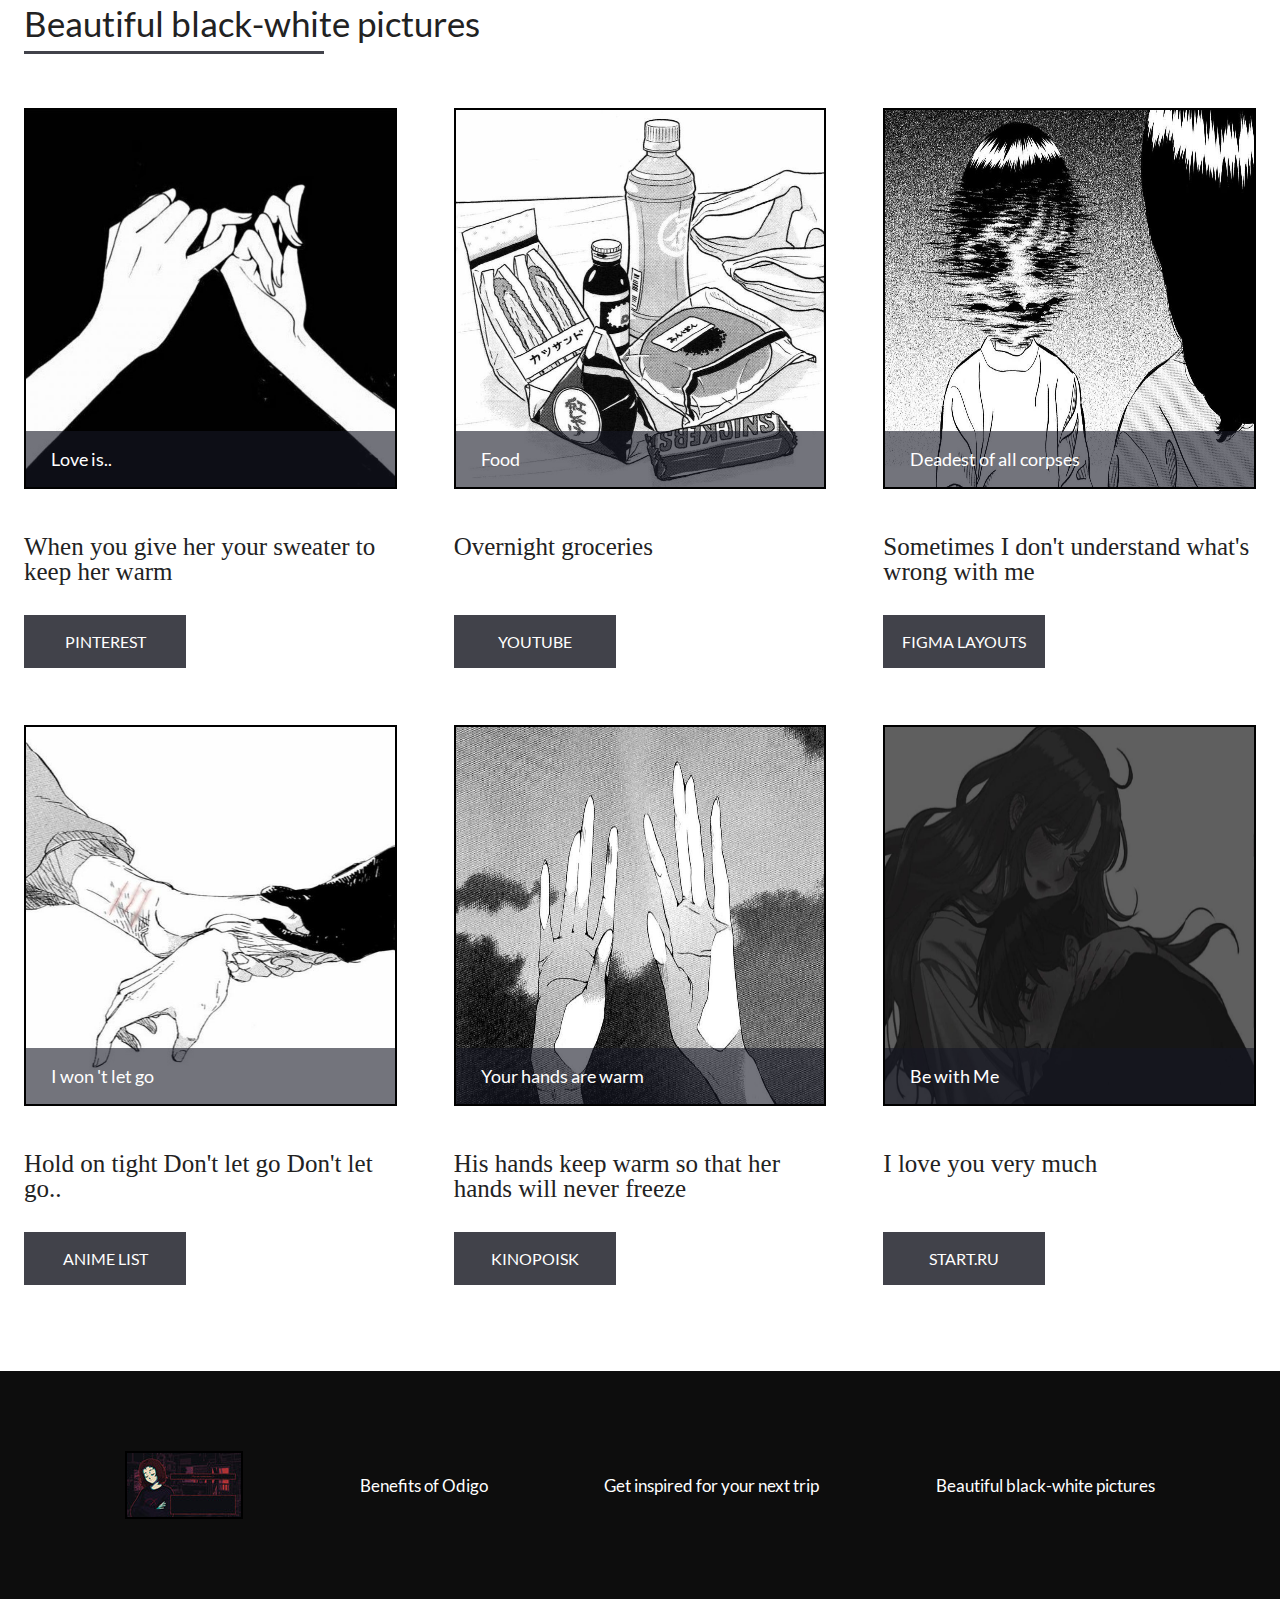
==== commit 4388a935: "qwe" ====
--- a/index.html
+++ b/index.html
@@ -12,7 +12,6 @@
     <link rel="apple-touch-icon" sizes="180x180" href="img2/favicon/apple-touch-icon.png">
     <link rel="icon" type="image/png" sizes="32x32" href="img2/favicon/favicon-32x32.png">
     <link rel="icon" type="image/png" sizes="16x16" href="img2/favicon/favicon-16x16.png">
-    <link rel="manifest" href="img2/favicon/site.webmanifest">
     <link rel="mask-icon" href="img2/favicon/safari-pinned-tab.svg" color="#5bbad5">
     <link rel="shortcut icon" href="img2/favicon/favicon.ico">
     <meta name="msapplication-TileColor" content="#da532c">
@@ -272,7 +271,7 @@
 
                     <div class="visit_card">
                         <div class="visit_card_img">
-                            <img class="visit_img" src="img2/ЧБ МИНИ 2.jpg" alt="#">
+                            <img class="visit_img" src="img2/fooddd.jpg" alt="#">
                             <div class="visit_card_stats">
                                 <h3 class="visit_card_title">
                                     Food
@@ -289,7 +288,7 @@
 
                     <div class="visit_card">
                         <div class="visit_card_img">
-                            <img class="visit_img" src="img2/чб мини 3.jpg" alt="#">
+                            <img class="visit_img" src="img2/Deadest_of_all_corpses.jpg" alt="#">
                             <div class="visit_card_stats">
                                 <h3 class="visit_card_title">
                                     Deadest of all corpses
@@ -306,7 +305,7 @@
 
                     <div class="visit_card">
                         <div class="visit_card_img">
-                            <img class="visit_img" src="img2/чб мини 4.jpg" alt="#">
+                            <img class="visit_img" src="img2/I_won't_let_go.jpg" alt="#">
                             <div class="visit_card_stats">
                                 <h3 class="visit_card_title">
                                     I won 't let go
@@ -324,7 +323,7 @@
 
                     <div class="visit_card">
                         <div class="visit_card_img">
-                            <img class="visit_img" src="img2/чб мини 5.jpg" alt="#">
+                            <img class="visit_img" src="img2/Your_hands_are_warm.jpg" alt="#">
                             <div class="visit_card_stats">
                                 <h3 class="visit_card_title">
                                     Your hands are warm
--- a/css/style.css
+++ b/css/style.css
@@ -0,0 +1,557 @@
+/* lato-regular - latin */
+@font-face {
+    font-display: swap;
+    /* Check https://developer.mozilla.org/en-US/docs/Web/CSS/@font-face/font-display for other options. */
+    font-family: 'Lato';
+    font-style: normal;
+    font-weight: 400;
+    src: url('../fonts/lato-v23-latin-regular.woff2') format('woff2'),
+        /* Chrome 36+, Opera 23+, Firefox 39+ */
+        url('../fonts/lato-v23-latin-regular.woff') format('woff');
+    /* Chrome 5+, Firefox 3.6+, IE 9+, Safari 5.1+ */
+}
+
+/* lato-700 - latin */
+@font-face {
+    font-display: swap;
+    /* Check https://developer.mozilla.org/en-US/docs/Web/CSS/@font-face/font-display for other options. */
+    font-family: 'Lato';
+    font-style: normal;
+    font-weight: 700;
+    src: url('../fonts/lato-v23-latin-700.woff2') format('woff2'),
+        /* Chrome 36+, Opera 23+, Firefox 39+ */
+        url('../fonts/lato-v23-latin-700.woff') format('woff');
+    /* Chrome 5+, Firefox 3.6+, IE 9+, Safari 5.1+ */
+}
+
+/* lato-900 - latin */
+@font-face {
+    font-display: swap;
+    /* Check https://developer.mozilla.org/en-US/docs/Web/CSS/@font-face/font-display for other options. */
+    font-family: 'Lato';
+    font-style: normal;
+    font-weight: 900;
+    src: url('../fonts/lato-v23-latin-900.woff2') format('woff2'),
+        /* Chrome 36+, Opera 23+, Firefox 39+ */
+        url('../fonts/lato-v23-latin-900.woff') format('woff');
+    /* Chrome 5+, Firefox 3.6+, IE 9+, Safari 5.1+ */
+}
+
+/* basis styles start*/
+
+html {
+    box-sizing: border-box;
+}
+
+body {
+    font-family: Lato;
+}
+
+*,
+*::before,
+*::after {
+    box-sizing: inherit;
+}
+
+a {
+    text-decoration: none;
+    color: azure;
+}
+
+img {
+    max-width: 100%;
+    height: auto;
+}
+
+.container {
+    max-width: 1060px;
+    margin: 0 auto;
+    padding: 0 15px;
+}
+
+.row {
+    display: flex;
+}
+
+.flex-wrap {
+    flex-wrap: wrap;
+}
+
+.align-flex-end {
+    align-items: flex-end;
+}
+
+.justify-space-between {
+    justify-content: space-between;
+}
+
+.justify-center {
+    justify-content: center;
+}
+
+.align-center {
+    align-items: center;
+}
+
+/* basis styles end */
+
+
+/* Header styles start */
+
+.header {
+    width: 100%;
+    position: fixed;
+    top: 0;
+    left: 0;
+    transition: 0.2s linear;
+    padding-bottom: 25px;
+    z-index: 999;
+}
+
+.header_active {
+    background-color: #1d1e1f;
+}
+
+.header_burger {
+    width: 40px;
+    height: 28px;
+    position: relative;
+    display: none;
+}
+
+.burger_line {
+    position: absolute;
+    left: 0;
+    display: block;
+    width: 100%;
+    height: 2px;
+    background: #fff;
+}
+
+.burger_line_first {
+    top: 0;
+}
+
+.burger_line_second {
+    top: 50%;
+    transform: translateY(-50%);
+}
+
+.burger_line_third {
+    bottom: 0;
+}
+
+.nav_logo {
+    border: #41424a 1px solid;
+}
+
+.nav_item {
+    margin-right: 82px;
+}
+
+.nav_item:hover a {
+    color: #cc3614;
+    transition-duration: 0.2s;
+}
+
+.nav_item:last-child {
+    margin-right: 0;
+}
+
+.pt_56 {
+    padding-top: 56px;
+}
+
+/* Header styles end */
+
+/* Intro styles start */
+
+.intro {
+    min-height: 100vh;
+    background: url(../img2/фонк\ обои.jpg);
+    background-size: cover;
+    padding: 263px;
+    padding-bottom: 223px;
+}
+
+.intro_title {
+    max-width: 619px;
+    font-weight: 500;
+    font-size: 50px;
+    line-height: 60px;
+    color: #FFFFFF;
+    margin-bottom: 22px;
+}
+
+.sub_title {
+    max-width: 546px;
+    font-family: 'Lato';
+    font-style: normal;
+    font-weight: 400;
+    font-size: 16px;
+    line-height: 24px;
+    color: #FFFFFF;
+    margin-bottom: 59px;
+}
+
+/* Intro styles end */
+
+/* Benefits styles start */
+
+.benefits_container {
+    position: relative;
+    max-width: 1262px;
+    max-height: 655px;
+    background-color: #fff;
+    margin: 0 auto;
+    box-shadow: 0px 2px 20px rgba(21, 24, 36, 0.15993);
+}
+
+.Benefits_title {
+    width: 100%;
+    position: absolute;
+    top: 0;
+    left: 0;
+    font-weight: 500;
+    font-size: 35px;
+    line-height: 42px;
+    color: #102746;
+    padding: 93px 100px 88px 100px;
+    transform: translateY(-100%);
+    background-color: #fff;
+}
+
+.pl_100 {
+    padding-left: 100px;
+}
+
+.benefits_cards {
+    padding-bottom: 112px;
+    margin-bottom: 112px;
+}
+
+.benefits_card {
+    margin-right: 55px;
+    width: 317px;
+    height: 288px;
+}
+
+.benefits_card_icon {
+    min-width: 66px;
+    margin-bottom: 37px;
+}
+
+.benefits_card_title {
+    color: #000000;
+    font-weight: 500;
+    font-size: 18px;
+    line-height: 24px;
+    margin-bottom: 26px;
+}
+
+.benefits_card_text {
+    font-weight: 400;
+    font-size: 16px;
+    line-height: 24px;
+    color: #000000;
+    margin-bottom: 39px;
+}
+
+.benefits_card_link {
+    display: inline-block;
+    padding-right: 59px;
+    background: url(../icons/Shape.png) no-repeat right center;
+    color: #006DFE;
+    font-weight: 400;
+    font-size: 16px;
+    line-height: 24px;
+    transition: 0.2s all;
+}
+
+.benefits_card_link:hover {
+    padding-right: 65px;
+}
+
+/* Benefits styles end */
+
+/* Places styles start */
+
+.places {
+    margin-bottom: 131px;
+}
+
+.container_main {
+    padding: 0px 15px;
+    max-width: 1262px;
+    margin: 0 auto;
+}
+
+.section_title {
+    font-weight: 500;
+    font-size: 35px;
+    line-height: 42px;
+    position: relative;
+    padding-bottom: 10px;
+}
+
+.section_title::after {
+    display: block;
+    content: '';
+    width: 300px;
+    height: 3px;
+    background-color: #41424a;
+    position: absolute;
+    bottom: 0;
+    left: 0;
+}
+
+.mb_36 {
+    margin-bottom: 36px;
+}
+
+.places_link {
+    display: inline-block;
+    padding-right: 59px;
+    background: url(../icons/Shape.png) no-repeat right center;
+    font-weight: 400;
+    font-size: 16px;
+    line-height: 24px;
+    text-align: right;
+    color: #006DFE;
+    transition-duration: 0.2s;
+}
+
+.places_link:hover {
+    opacity: 0.75;
+}
+
+.places_title {
+    margin-right: 15px;
+}
+
+.places_cards {
+    display: grid;
+    grid-template-columns: repeat(6, 1fr);
+    grid-gap: 10px;
+}
+
+.places_card {
+    position: relative;
+    overflow: hidden;
+}
+
+.places_card::after {
+    content: '';
+    width: 100%;
+    height: 100%;
+    background-color: rgba(21, 24, 36, 0.4);
+    position: absolute;
+    top: 0;
+    left: 0;
+    z-index: 2;
+}
+
+.size_places_card_big {
+    grid-column: span 3;
+}
+
+.size_places_card_small {
+    grid-column: span 2;
+}
+
+.places_card_img {
+    transition: 0.15s all;
+    width: 100%;
+}
+
+.places_card_img-size_large {
+    height: 354px;
+    object-fit: cover;
+}
+
+.places_card_img-size_small {
+    height: 283px;
+    object-fit: cover;
+}
+
+.places_card_title {
+    color: #FFFFFF;
+    font-weight: 700;
+    font-size: 50px;
+    line-height: 60px;
+    position: absolute;
+    bottom: 27px;
+    left: 29px;
+    z-index: 3;
+}
+
+.places_card:hover .places_card_img {
+    transform: scale(1.05);
+}
+
+.places_card_link {
+    position: absolute;
+    top: 0;
+    left: 0;
+    width: 100%;
+    height: 100%;
+    z-index: 4;
+}
+
+/* Places styles end */
+
+/* Tours styles start */
+
+.tours {
+    margin-bottom: 139px;
+}
+
+.tours_tour {
+    display: grid;
+    grid-template-columns: repeat(2, 1fr);
+    grid-gap: 0 108px;
+    align-items: center;
+    margin-bottom: 77px;
+}
+
+.tourinfo {
+    padding-left: 47px;
+}
+
+.tour_title {
+    font-weight: 500;
+    font-size: 30px;
+    line-height: 40px;
+    margin-bottom: 85px;
+}
+
+.tour_desc {
+    margin-bottom: 58px;
+    font-weight: 400;
+    font-size: 16px;
+    line-height: 24px;
+}
+
+.tour_link {
+    font-size: 16px;
+    color: #006DFE;
+    padding-right: 59px;
+    background: url(../icons/Shape.png) no-repeat center right;
+    transition: all 0.3s;
+}
+
+.tour_link:hover {
+    padding-right: 66px;
+}
+
+.tour_pictures {
+    height: 354px;
+    width: 597px;
+}
+
+/* Tours styles end */
+
+/* Top places to visit styles start */
+
+.visit_places {
+    margin-bottom: 86px;
+}
+
+.visit_title {
+    margin-bottom: 54px;
+}
+
+.visit_cards {
+    display: grid;
+    grid-template-columns: repeat(3, 1fr);
+    grid-gap: 57px;
+}
+
+.visit_card {
+    display: flex;
+    flex-direction: column;
+}
+
+.visit_img {
+    height: 377px;
+    width: 386px;
+}
+
+.visit_card_img {
+    margin-bottom: 45px;
+    position: relative;
+    border: solid black 2px;
+}
+
+.visit_card_stats {
+    width: 100%;
+    padding: 16px 25px;
+    position: absolute;
+    bottom: 0;
+    left: 0;
+    width: 100%;
+    background: rgba(21, 24, 36, 0.6);
+}
+
+.visit_card_title {
+    margin: 0 auto 0 0;
+    font-weight: 500;
+    font-size: 18px;
+    line-height: 24px;
+    color: #FFFFFF;
+}
+
+.visit_desc {
+    font-family: cursive;
+    font-size: 25px;
+    margin-bottom: 31px;
+}
+
+.visit_button {
+    text-align: center;
+    width: 162px;
+    color: #0c0914;
+}
+
+.visit_button {
+    background: #41424a;
+    font-weight: 500;
+    font-size: 16px;
+    line-height: 29px;
+    text-transform: uppercase;
+    border: 0;
+    color: #FFFFFF;
+    transition-duration: 0.3s;
+    padding: 12px 19px;
+    margin: auto 0 0 0;
+}
+
+.visit_button:hover {
+    background-color: #000000;
+    border-radius: 30px;
+}
+
+/* Top places to visit end */
+
+/* Footer Styles Start */
+
+.footer {
+    background: #0d0d0d;
+    padding: 80px 0px;
+}
+
+.footer_logo_img {
+    border: 2px solid black;
+}
+
+.footer_title {
+    color: #fff;
+    font-size: 17px;
+    transition: 0.3s;
+}
+
+.footer_title:hover {
+    color: #cc3614;
+}
+
+/* Footer Styles End */
--- a/css/adaptive.css
+++ b/css/adaptive.css
@@ -0,0 +1,57 @@
+/* Media Styles Start */
+
+@media screen and (max-width: 767px) {
+    .header_burger {
+        display: block;
+    }
+    .nav {
+        position: fixed;
+        width: 100%;
+        height: 100%;
+        top: 0;
+        left: 0;
+        background: #000;
+        z-index: 10;
+        padding: 75px;
+        transform: translateX(100%);
+        transition: 0.2s linear;
+    }
+    .header_active {
+        transform: translateX(0);
+    }
+    .nav_close {
+        width: 40px;
+        height: 40px;
+        position: absolute;
+        top: 20px;
+        right: 20px;
+    }
+    .nav_close_line {
+        height: 2px;
+        width: 100%;
+        display: block;
+        background-color: #fff;
+        position: absolute;
+        top: 50%;
+    }
+    .nav_close_line:first-child{
+        transform: translateY(-50%) rotate(45deg);
+    }
+    .nav_close_line:last-child{
+        transform: translateY(-50%) rotate(-45deg);
+    }
+    .nav_item {
+        width: 100%;
+        margin-bottom: 25px;
+        margin-right: 0;
+    }
+    .nav_item:last-child {
+        margin-bottom: 0;
+    }
+    .nav_link {
+        font-size: 45px;
+        line-height: 50px;
+    }
+}
+
+/* Media Styles End */
